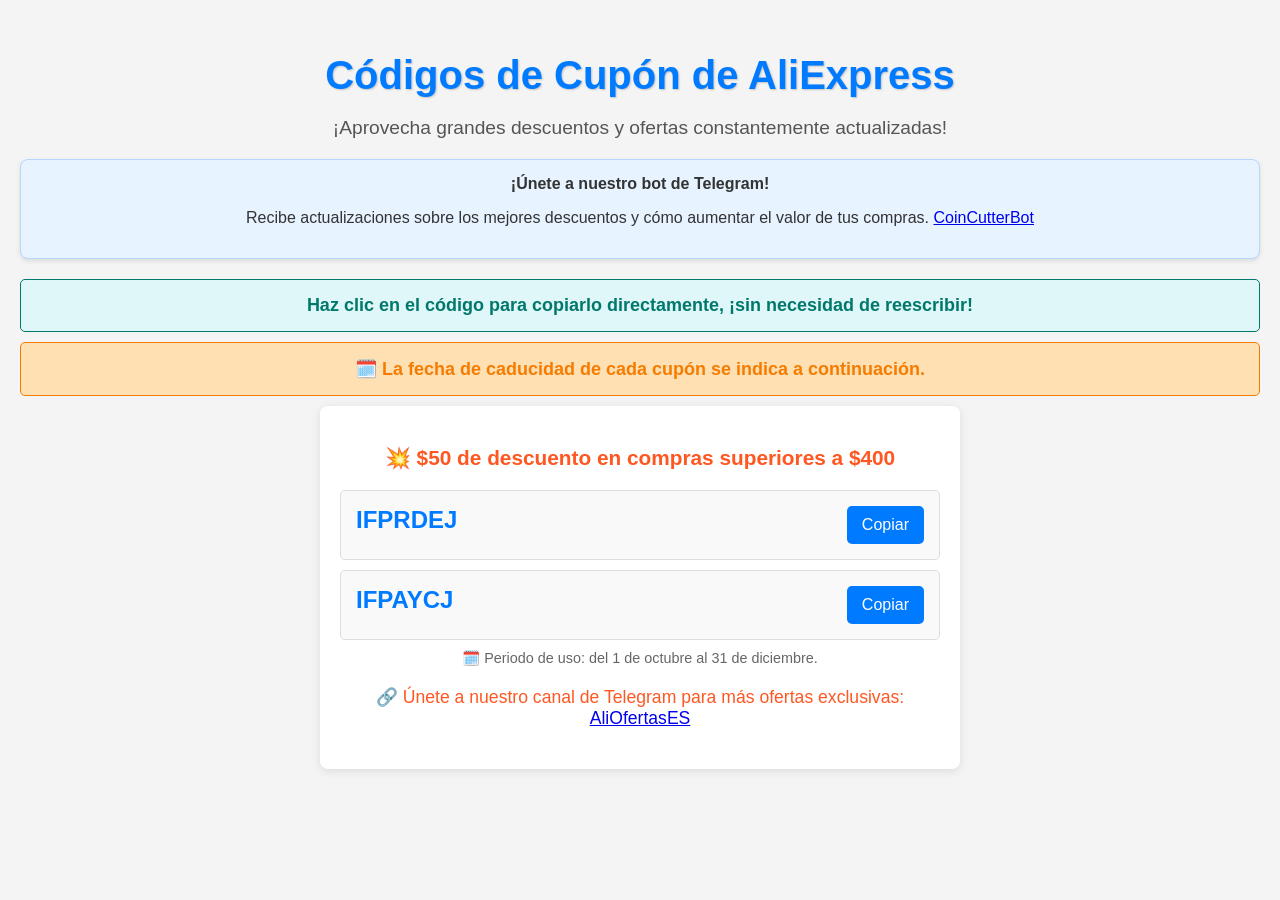
==== index.html @ b03bcf3c "Update index.html" ====
<!DOCTYPE html>
<html lang="es">
<head>

	<!-- Event snippet for Page view conversion page
In your html page, add the snippet and call gtag_report_conversion when someone clicks on the chosen link or button. -->
<script>
function gtag_report_conversion(url) {
  var callback = function () {
    if (typeof(url) != 'undefined') {
      window.location = url;
    }
  };
  gtag('event', 'conversion', {
      'send_to': 'AW-16772788949/zloSCK_B3-cZENXl8b0-',
      'value': 1.0,
      'currency': 'EUR',
      'event_callback': callback
  });
  return false;
}
</script>

	
    <meta charset="UTF-8">
    <meta name="viewport" content="width=device-width, initial-scale=1.0">
    <title>Códigos de Cupón de AliExpress</title>
    <link rel="stylesheet" href="https://cdnjs.cloudflare.com/ajax/libs/font-awesome/6.0.0-beta3/css/all.min.css">
    <style>
        body {
            font-family: 'Arial', sans-serif;
            background-color: #f4f4f4;
            margin: 0;
            padding: 20px;
            color: #333;
        }
        h2 {
            text-align: center;
            color: #007bff;
            font-size: 2.5em;
            margin-bottom: 10px;
            text-shadow: 1px 1px 2px rgba(0, 0, 0, 0.2);
        }
        .subtitle {
            text-align: center;
            color: #555;
            font-size: 1.2em;
            margin-bottom: 20px;
        }
        .telegram-info {
            background: #e7f3ff;
            padding: 15px;
            border: 1px solid #b3d7ff;
            border-radius: 8px;
            text-align: center;
            margin-bottom: 20px;
            box-shadow: 0 2px 5px rgba(0, 0, 0, 0.1);
        }
        .coupon-container {
            max-width: 600px;
            margin: auto;
            padding: 20px;
            background: #fff;
            border-radius: 8px;
            box-shadow: 0 2px 10px rgba(0, 0, 0, 0.1);
        }
        .coupon {
            display: flex;
            justify-content: space-between;
            align-items: center;
            padding: 15px;
            margin: 10px 0;
            border: 1px solid #ddd;
            border-radius: 5px;
            background: #f9f9f9;
            transition: background 0.3s;
            position: relative;
        }
        .coupon:hover {
            background: #e9e9e9;
        }
        .coupon-code {
            font-size: 1.5em;
            color: #007bff;
            cursor: pointer;
            font-weight: bold;
            margin-bottom: 10px;
        }
        .copy-button {
            padding: 10px 15px;
            border: none;
            border-radius: 5px;
            background: #007bff;
            color: white;
            cursor: pointer;
            transition: background 0.3s;
            text-align: center;
            font-size: 1em;
        }
        .copy-button:hover {
            background: #0056b3;
        }
        .alert {
            margin-top: 10px;
            color: #28a745;
            font-weight: bold;
            display: none;
            position: absolute;
            bottom: 10px;
            left: 15px;
            font-size: 0.9em;
        }
        .note {
            text-align: center;
            color: #ff5722;
            font-size: 1.1em;
            margin: 20px 0;
        }
        .discount-category {
            margin: 20px 0;
            font-weight: bold;
            font-size: 1.3em;
            color: #ff5722;
            text-align: center;
        }
        .date-range {
            text-align: center;
            color: #666;
            font-size: 0.9em;
            margin: 10px 0;
        }
    </style>
</head>
<body>
    <h2>
        Códigos de Cupón de AliExpress
    </h2>
    <p class="subtitle">¡Aprovecha grandes descuentos y ofertas constantemente actualizadas!</p>
    
    <div class="telegram-info">
        <strong>¡Únete a nuestro bot de Telegram!</strong><br>
        <p>Recibe actualizaciones sobre los mejores descuentos y cómo aumentar el valor de tus compras. <a href="https://t.me/CoinCutterBot" target="_blank">CoinCutterBot</a></p>
    </div>

    <!-- Note Section -->
	<div class="note" style="background-color: #e0f7fa; border: 1px solid #00796b; border-radius: 5px; padding: 15px; margin: 10px 0; text-align: center; font-family: Arial, sans-serif;">
	    <strong style="color: #00796b; font-size: 18px;">Haz clic en el código para copiarlo directamente, ¡sin necesidad de reescribir!</strong>
	</div>
	<div class="note" style="background-color: #ffe0b2; border: 1px solid #f57c00; border-radius: 5px; padding: 15px; margin: 10px 0; text-align: center; font-family: Arial, sans-serif;">
	    <strong style="color: #f57c00; font-size: 18px;">🗓️ La fecha de caducidad de cada cupón se indica a continuación.</strong>
	</div>


    <div class="coupon-container">
	
        <div class="discount-category">💥 $50 de descuento en compras superiores a $400</div>
        <div class="coupon">
            <span class="coupon-code" onclick="copyToClipboard('IFPRDEJ', this)">IFPRDEJ</span>
            <button class="copy-button" onclick="copyToClipboard('IFPRDEJ', this)">Copiar</button>
            <span class="alert" id="alert-IFPRDEJ">Código copiado: IFPRDEJ</span>
        </div>
        <div class="coupon">
            <span class="coupon-code" onclick="copyToClipboard('IFPAYCJ', this)">IFPAYCJ</span>
            <button class="copy-button" onclick="copyToClipboard('IFPAYCJ', this)">Copiar</button>
            <span class="alert" id="alert-IFPAYCJ">Código copiado: IFPAYCJ</span>
        </div>
	<div class="date-range">🗓️ Periodo de uso: del 1 de octubre al 31 de diciembre.</div>


	<div class="note">🔗 Únete a nuestro canal de Telegram para más ofertas exclusivas: <a href="https://t.me/AliOfertasES" target="_blank">AliOfertasES</a></div>

    <script>
        function copyToClipboard(code, button) {
            navigator.clipboard.writeText(code);
            const alert = document.getElementById(`alert-${code}`);
            alert.style.display = 'block';
            setTimeout(() => {
                alert.style.display = 'none';
            }, 2000);
        }
    </script>
	
	<!-- Google tag (gtag.js) -->
<script async src="https://www.googletagmanager.com/gtag/js?id=AW-16772788949">
</script>
<script>
  window.dataLayer = window.dataLayer || [];
  function gtag(){dataLayer.push(arguments);}
  gtag('js', new Date());

  gtag('config', 'AW-16772788949');
</script>
</body>
</html>
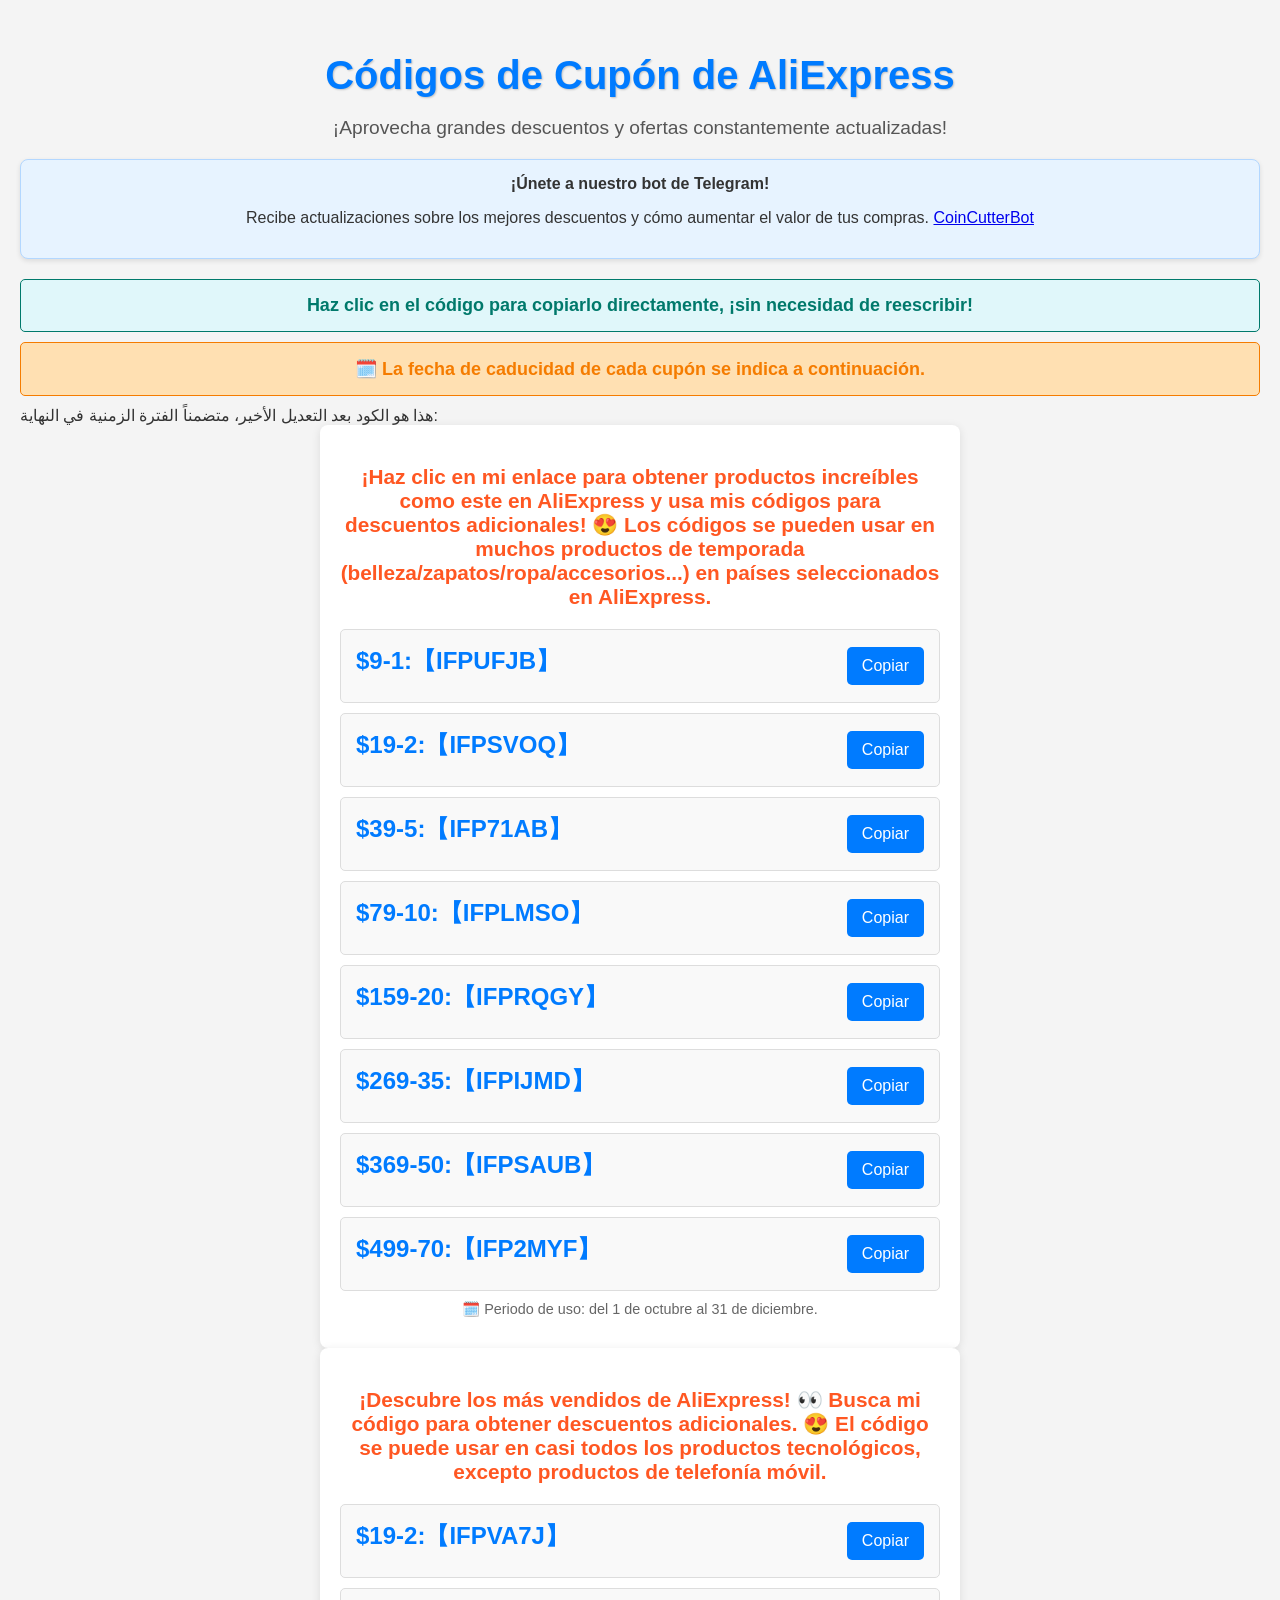
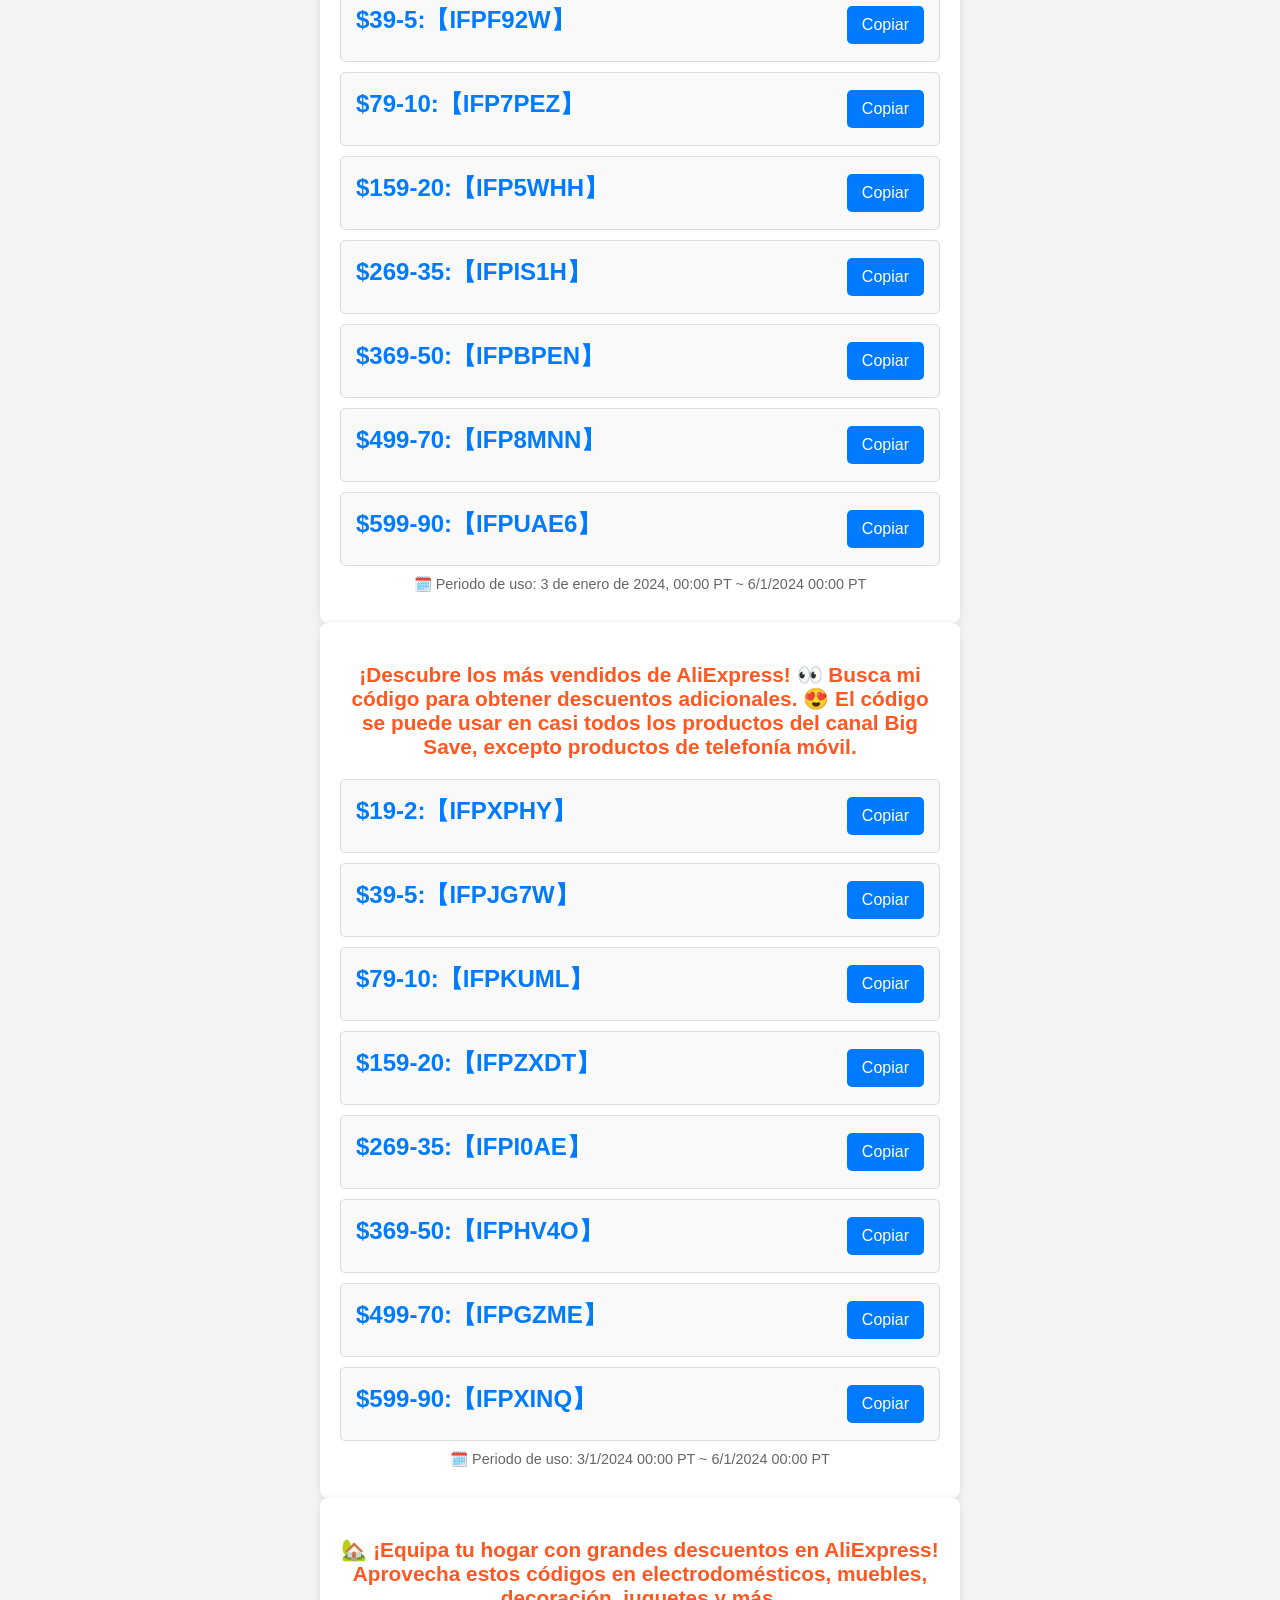
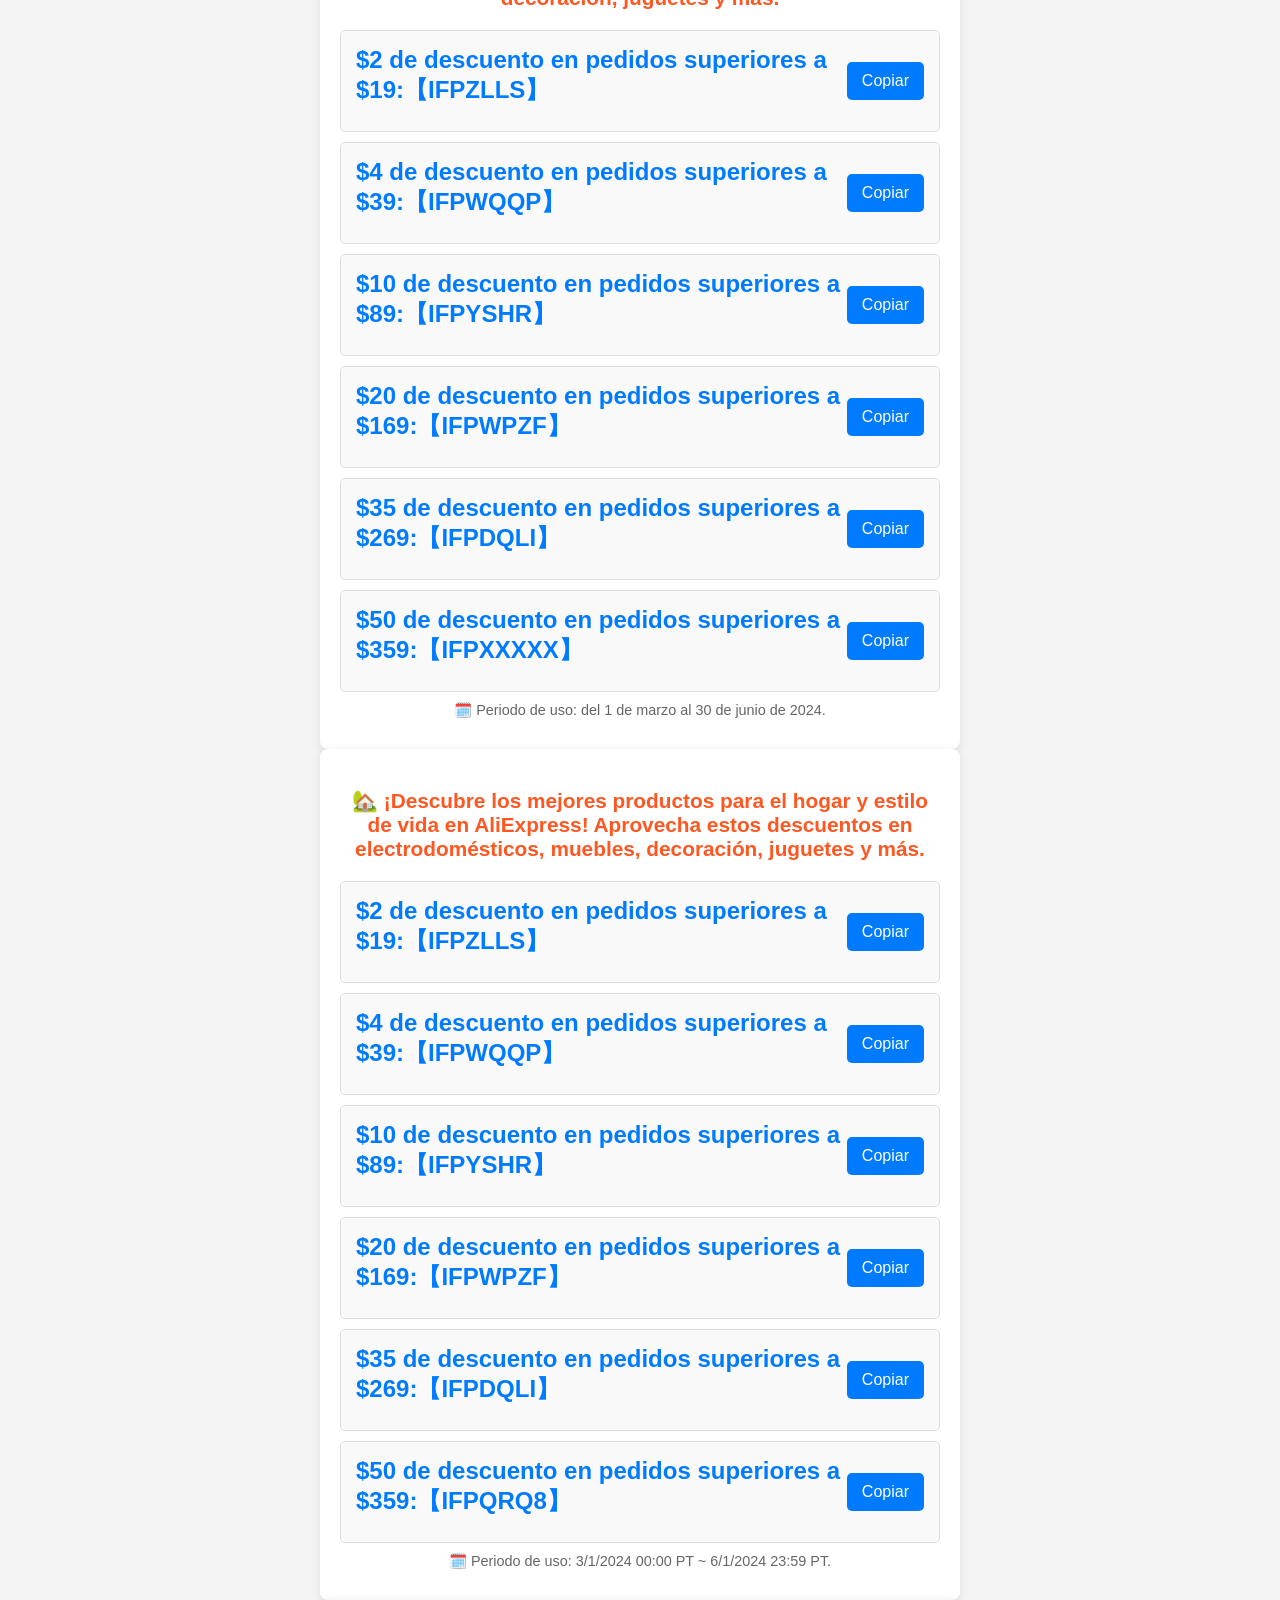
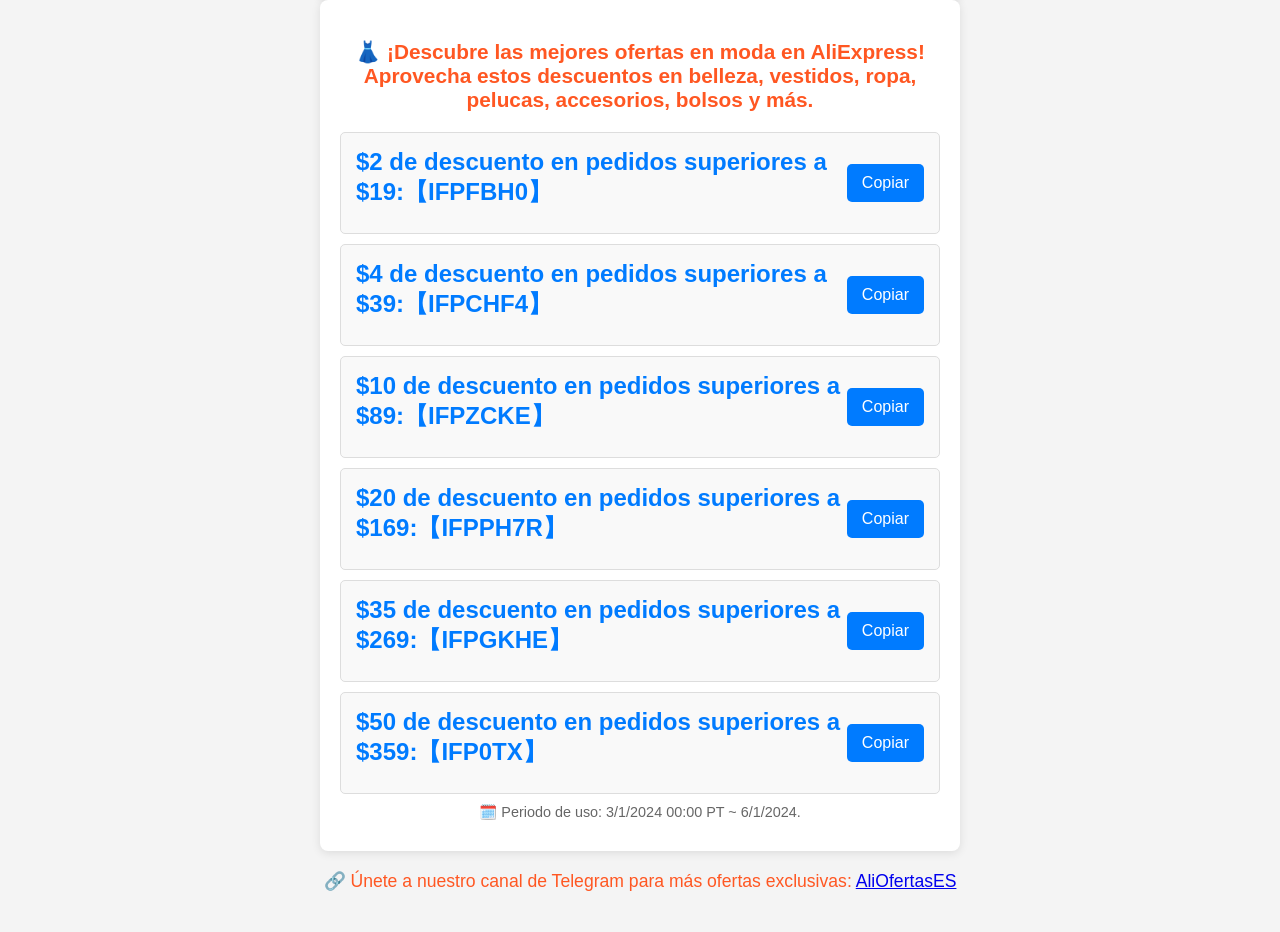
==== commit afb7e6df: "Update index.html" ====
--- a/index.html
+++ b/index.html
@@ -151,20 +151,276 @@
 	</div>
 
 
-    <div class="coupon-container">
-	
-        <div class="discount-category">💥 $50 de descuento en compras superiores a $400</div>
-        <div class="coupon">
-            <span class="coupon-code" onclick="copyToClipboard('IFPRDEJ', this)">IFPRDEJ</span>
-            <button class="copy-button" onclick="copyToClipboard('IFPRDEJ', this)">Copiar</button>
-            <span class="alert" id="alert-IFPRDEJ">Código copiado: IFPRDEJ</span>
-        </div>
-        <div class="coupon">
-            <span class="coupon-code" onclick="copyToClipboard('IFPAYCJ', this)">IFPAYCJ</span>
-            <button class="copy-button" onclick="copyToClipboard('IFPAYCJ', this)">Copiar</button>
-            <span class="alert" id="alert-IFPAYCJ">Código copiado: IFPAYCJ</span>
-        </div>
-	<div class="date-range">🗓️ Periodo de uso: del 1 de octubre al 31 de diciembre.</div>
+    هذا هو الكود بعد التعديل الأخير، متضمناً الفترة الزمنية في النهاية:  
+
+
+<div class="coupon-container">
+    <div class="discount-category">
+        ¡Haz clic en mi enlace para obtener productos increíbles como este en AliExpress y usa mis códigos para descuentos adicionales! 😍
+        Los códigos se pueden usar en muchos productos de temporada (belleza/zapatos/ropa/accesorios...) en países seleccionados en AliExpress.
+    </div>
+
+    <div class="coupon">
+        <span class="coupon-code" onclick="copyToClipboard('IFPUFJB', this)">$9-1:【IFPUFJB】</span>
+        <button class="copy-button" onclick="copyToClipboard('IFPUFJB', this)">Copiar</button>
+    </div>
+
+    <div class="coupon">
+        <span class="coupon-code" onclick="copyToClipboard('IFPSVOQ', this)">$19-2:【IFPSVOQ】</span>
+        <button class="copy-button" onclick="copyToClipboard('IFPSVOQ', this)">Copiar</button>
+    </div>
+
+    <div class="coupon">
+        <span class="coupon-code" onclick="copyToClipboard('IFP71AB', this)">$39-5:【IFP71AB】</span>
+        <button class="copy-button" onclick="copyToClipboard('IFP71AB', this)">Copiar</button>
+    </div>
+
+    <div class="coupon">
+        <span class="coupon-code" onclick="copyToClipboard('IFPLMSO', this)">$79-10:【IFPLMSO】</span>
+        <button class="copy-button" onclick="copyToClipboard('IFPLMSO', this)">Copiar</button>
+    </div>
+
+    <div class="coupon">
+        <span class="coupon-code" onclick="copyToClipboard('IFPRQGY', this)">$159-20:【IFPRQGY】</span>
+        <button class="copy-button" onclick="copyToClipboard('IFPRQGY', this)">Copiar</button>
+    </div>
+
+    <div class="coupon">
+        <span class="coupon-code" onclick="copyToClipboard('IFPIJMD', this)">$269-35:【IFPIJMD】</span>
+        <button class="copy-button" onclick="copyToClipboard('IFPIJMD', this)">Copiar</button>
+    </div>
+
+    <div class="coupon">
+        <span class="coupon-code" onclick="copyToClipboard('IFPSAUB', this)">$369-50:【IFPSAUB】</span>
+        <button class="copy-button" onclick="copyToClipboard('IFPSAUB', this)">Copiar</button>
+    </div>
+
+    <div class="coupon">
+        <span class="coupon-code" onclick="copyToClipboard('IFP2MYF', this)">$499-70:【IFP2MYF】</span>
+        <button class="copy-button" onclick="copyToClipboard('IFP2MYF', this)">Copiar</button>
+    </div>
+
+    <div class="date-range">🗓️ Periodo de uso: del 1 de octubre al 31 de diciembre.</div>
+</div>
+
+<div class="coupon-container">
+    <div class="discount-category">
+        ¡Descubre los más vendidos de AliExpress! 👀 Busca mi código para obtener descuentos adicionales. 😍
+        El código se puede usar en casi todos los productos tecnológicos, excepto productos de telefonía móvil.
+    </div>
+
+    <div class="coupon">
+        <span class="coupon-code" onclick="copyToClipboard('IFPVA7J', this)">$19-2:【IFPVA7J】</span>
+        <button class="copy-button" onclick="copyToClipboard('IFPVA7J', this)">Copiar</button>
+    </div>
+
+    <div class="coupon">
+        <span class="coupon-code" onclick="copyToClipboard('IFPF92W', this)">$39-5:【IFPF92W】</span>
+        <button class="copy-button" onclick="copyToClipboard('IFPF92W', this)">Copiar</button>
+    </div>
+
+    <div class="coupon">
+        <span class="coupon-code" onclick="copyToClipboard('IFP7PEZ', this)">$79-10:【IFP7PEZ】</span>
+        <button class="copy-button" onclick="copyToClipboard('IFP7PEZ', this)">Copiar</button>
+    </div>
+
+    <div class="coupon">
+        <span class="coupon-code" onclick="copyToClipboard('IFP5WHH', this)">$159-20:【IFP5WHH】</span>
+        <button class="copy-button" onclick="copyToClipboard('IFP5WHH', this)">Copiar</button>
+    </div>
+
+    <div class="coupon">
+        <span class="coupon-code" onclick="copyToClipboard('IFPIS1H', this)">$269-35:【IFPIS1H】</span>
+        <button class="copy-button" onclick="copyToClipboard('IFPIS1H', this)">Copiar</button>
+    </div>
+
+    <div class="coupon">
+        <span class="coupon-code" onclick="copyToClipboard('IFPBPEN', this)">$369-50:【IFPBPEN】</span>
+        <button class="copy-button" onclick="copyToClipboard('IFPBPEN', this)">Copiar</button>
+    </div>
+
+    <div class="coupon">
+        <span class="coupon-code" onclick="copyToClipboard('IFP8MNN', this)">$499-70:【IFP8MNN】</span>
+        <button class="copy-button" onclick="copyToClipboard('IFP8MNN', this)">Copiar</button>
+    </div>
+
+    <div class="coupon">
+        <span class="coupon-code" onclick="copyToClipboard('IFPUAE6', this)">$599-90:【IFPUAE6】</span>
+        <button class="copy-button" onclick="copyToClipboard('IFPUAE6', this)">Copiar</button>
+    </div>
+
+    <div class="date-range">🗓️ Periodo de uso: 3 de enero de 2024, 00:00 PT ~ 6/1/2024 00:00 PT </div>
+</div>
+
+
+	<div class="coupon-container">
+    <div class="discount-category">
+        ¡Descubre los más vendidos de AliExpress! 👀 Busca mi código para obtener descuentos adicionales. 😍
+        El código se puede usar en casi todos los productos del canal Big Save, excepto productos de telefonía móvil.
+    </div>
+
+    <div class="coupon">
+        <span class="coupon-code" onclick="copyToClipboard('IFPXPHY', this)">$19-2:【IFPXPHY】</span>
+        <button class="copy-button" onclick="copyToClipboard('IFPXPHY', this)">Copiar</button>
+    </div>
+
+    <div class="coupon">
+        <span class="coupon-code" onclick="copyToClipboard('IFPJG7W', this)">$39-5:【IFPJG7W】</span>
+        <button class="copy-button" onclick="copyToClipboard('IFPJG7W', this)">Copiar</button>
+    </div>
+
+    <div class="coupon">
+        <span class="coupon-code" onclick="copyToClipboard('IFPKUML', this)">$79-10:【IFPKUML】</span>
+        <button class="copy-button" onclick="copyToClipboard('IFPKUML', this)">Copiar</button>
+    </div>
+
+    <div class="coupon">
+        <span class="coupon-code" onclick="copyToClipboard('IFPZXDT', this)">$159-20:【IFPZXDT】</span>
+        <button class="copy-button" onclick="copyToClipboard('IFPZXDT', this)">Copiar</button>
+    </div>
+
+    <div class="coupon">
+        <span class="coupon-code" onclick="copyToClipboard('IFPI0AE', this)">$269-35:【IFPI0AE】</span>
+        <button class="copy-button" onclick="copyToClipboard('IFPI0AE', this)">Copiar</button>
+    </div>
+
+    <div class="coupon">
+        <span class="coupon-code" onclick="copyToClipboard('IFPHV4O', this)">$369-50:【IFPHV4O】</span>
+        <button class="copy-button" onclick="copyToClipboard('IFPHV4O', this)">Copiar</button>
+    </div>
+
+    <div class="coupon">
+        <span class="coupon-code" onclick="copyToClipboard('IFPGZME', this)">$499-70:【IFPGZME】</span>
+        <button class="copy-button" onclick="copyToClipboard('IFPGZME', this)">Copiar</button>
+    </div>
+
+    <div class="coupon">
+        <span class="coupon-code" onclick="copyToClipboard('IFPXINQ', this)">$599-90:【IFPXINQ】</span>
+        <button class="copy-button" onclick="copyToClipboard('IFPXINQ', this)">Copiar</button>
+    </div>
+
+    <div class="date-range">
+        🗓️ Periodo de uso: 3/1/2024 00:00 PT ~ 6/1/2024 00:00 PT
+    </div>
+</div>
+
+	<div class="coupon-container">
+    <div class="discount-category">
+        🏡 ¡Equipa tu hogar con grandes descuentos en AliExpress! Aprovecha estos códigos en electrodomésticos, muebles, decoración, juguetes y más.  
+    </div>
+
+    <div class="coupon">
+        <span class="coupon-code" onclick="copyToClipboard('IFPZLLS', this)">$2 de descuento en pedidos superiores a $19:【IFPZLLS】</span>
+        <button class="copy-button" onclick="copyToClipboard('IFPZLLS', this)">Copiar</button>
+    </div>
+
+    <div class="coupon">
+        <span class="coupon-code" onclick="copyToClipboard('IFPWQQP', this)">$4 de descuento en pedidos superiores a $39:【IFPWQQP】</span>
+        <button class="copy-button" onclick="copyToClipboard('IFPWQQP', this)">Copiar</button>
+    </div>
+
+    <div class="coupon">
+        <span class="coupon-code" onclick="copyToClipboard('IFPYSHR', this)">$10 de descuento en pedidos superiores a $89:【IFPYSHR】</span>
+        <button class="copy-button" onclick="copyToClipboard('IFPYSHR', this)">Copiar</button>
+    </div>
+
+    <div class="coupon">
+        <span class="coupon-code" onclick="copyToClipboard('IFPWPZF', this)">$20 de descuento en pedidos superiores a $169:【IFPWPZF】</span>
+        <button class="copy-button" onclick="copyToClipboard('IFPWPZF', this)">Copiar</button>
+    </div>
+
+    <div class="coupon">
+        <span class="coupon-code" onclick="copyToClipboard('IFPDQLI', this)">$35 de descuento en pedidos superiores a $269:【IFPDQLI】</span>
+        <button class="copy-button" onclick="copyToClipboard('IFPDQLI', this)">Copiar</button>
+    </div>
+
+    <div class="coupon">
+        <span class="coupon-code" onclick="copyToClipboard('IFPXXXXX', this)">$50 de descuento en pedidos superiores a $359:【IFPXXXXX】</span>
+        <button class="copy-button" onclick="copyToClipboard('IFPXXXXX', this)">Copiar</button>
+    </div>
+
+    <div class="date-range">
+        🗓️ Periodo de uso: del 1 de marzo al 30 de junio de 2024.
+    </div>
+</div>
+
+	<div class="coupon-container">
+    <div class="discount-category">
+        🏡 ¡Descubre los mejores productos para el hogar y estilo de vida en AliExpress! Aprovecha estos descuentos en electrodomésticos, muebles, decoración, juguetes y más.  
+    </div>
+
+    <div class="coupon">
+        <span class="coupon-code" onclick="copyToClipboard('IFPZLLS', this)">$2 de descuento en pedidos superiores a $19:【IFPZLLS】</span>
+        <button class="copy-button" onclick="copyToClipboard('IFPZLLS', this)">Copiar</button>
+    </div>
+
+    <div class="coupon">
+        <span class="coupon-code" onclick="copyToClipboard('IFPWQQP', this)">$4 de descuento en pedidos superiores a $39:【IFPWQQP】</span>
+        <button class="copy-button" onclick="copyToClipboard('IFPWQQP', this)">Copiar</button>
+    </div>
+
+    <div class="coupon">
+        <span class="coupon-code" onclick="copyToClipboard('IFPYSHR', this)">$10 de descuento en pedidos superiores a $89:【IFPYSHR】</span>
+        <button class="copy-button" onclick="copyToClipboard('IFPYSHR', this)">Copiar</button>
+    </div>
+
+    <div class="coupon">
+        <span class="coupon-code" onclick="copyToClipboard('IFPWPZF', this)">$20 de descuento en pedidos superiores a $169:【IFPWPZF】</span>
+        <button class="copy-button" onclick="copyToClipboard('IFPWPZF', this)">Copiar</button>
+    </div>
+
+    <div class="coupon">
+        <span class="coupon-code" onclick="copyToClipboard('IFPDQLI', this)">$35 de descuento en pedidos superiores a $269:【IFPDQLI】</span>
+        <button class="copy-button" onclick="copyToClipboard('IFPDQLI', this)">Copiar</button>
+    </div>
+
+    <div class="coupon">
+        <span class="coupon-code" onclick="copyToClipboard('IFPQRQ8', this)">$50 de descuento en pedidos superiores a $359:【IFPQRQ8】</span>
+        <button class="copy-button" onclick="copyToClipboard('IFPQRQ8', this)">Copiar</button>
+    </div>
+
+    <div class="date-range">
+        🗓️ Periodo de uso: 3/1/2024 00:00 PT ~ 6/1/2024 23:59 PT.
+    </div>
+</div>
+
+	<div class="coupon-container">
+    <div class="discount-category">
+        👗 ¡Descubre las mejores ofertas en moda en AliExpress! Aprovecha estos descuentos en belleza, vestidos, ropa, pelucas, accesorios, bolsos y más.  
+    </div>
+
+    <div class="coupon">
+        <span class="coupon-code" onclick="copyToClipboard('IFPFBH0', this)">$2 de descuento en pedidos superiores a $19:【IFPFBH0】</span>
+        <button class="copy-button" onclick="copyToClipboard('IFPFBH0', this)">Copiar</button>
+    </div>
+
+    <div class="coupon">
+        <span class="coupon-code" onclick="copyToClipboard('IFPCHF4', this)">$4 de descuento en pedidos superiores a $39:【IFPCHF4】</span>
+        <button class="copy-button" onclick="copyToClipboard('IFPCHF4', this)">Copiar</button>
+    </div>
+
+    <div class="coupon">
+        <span class="coupon-code" onclick="copyToClipboard('IFPZCKE', this)">$10 de descuento en pedidos superiores a $89:【IFPZCKE】</span>
+        <button class="copy-button" onclick="copyToClipboard('IFPZCKE', this)">Copiar</button>
+    </div>
+
+    <div class="coupon">
+        <span class="coupon-code" onclick="copyToClipboard('IFPPH7R', this)">$20 de descuento en pedidos superiores a $169:【IFPPH7R】</span>
+        <button class="copy-button" onclick="copyToClipboard('IFPPH7R', this)">Copiar</button>
+    </div>
+
+    <div class="coupon">
+        <span class="coupon-code" onclick="copyToClipboard('IFPGKHE', this)">$35 de descuento en pedidos superiores a $269:【IFPGKHE】</span>
+        <button class="copy-button" onclick="copyToClipboard('IFPGKHE', this)">Copiar</button>
+    </div>
+
+    <div class="coupon">
+        <span class="coupon-code" onclick="copyToClipboard('IFP0TX', this)">$50 de descuento en pedidos superiores a $359:【IFP0TX】</span>
+        <button class="copy-button" onclick="copyToClipboard('IFP0TX', this)">Copiar</button>
+    </div>
+
+    <div class="date-range">🗓️ Periodo de uso: 3/1/2024 00:00 PT ~ 6/1/2024.</div>
+</div>
 
 
 	<div class="note">🔗 Únete a nuestro canal de Telegram para más ofertas exclusivas: <a href="https://t.me/AliOfertasES" target="_blank">AliOfertasES</a></div>
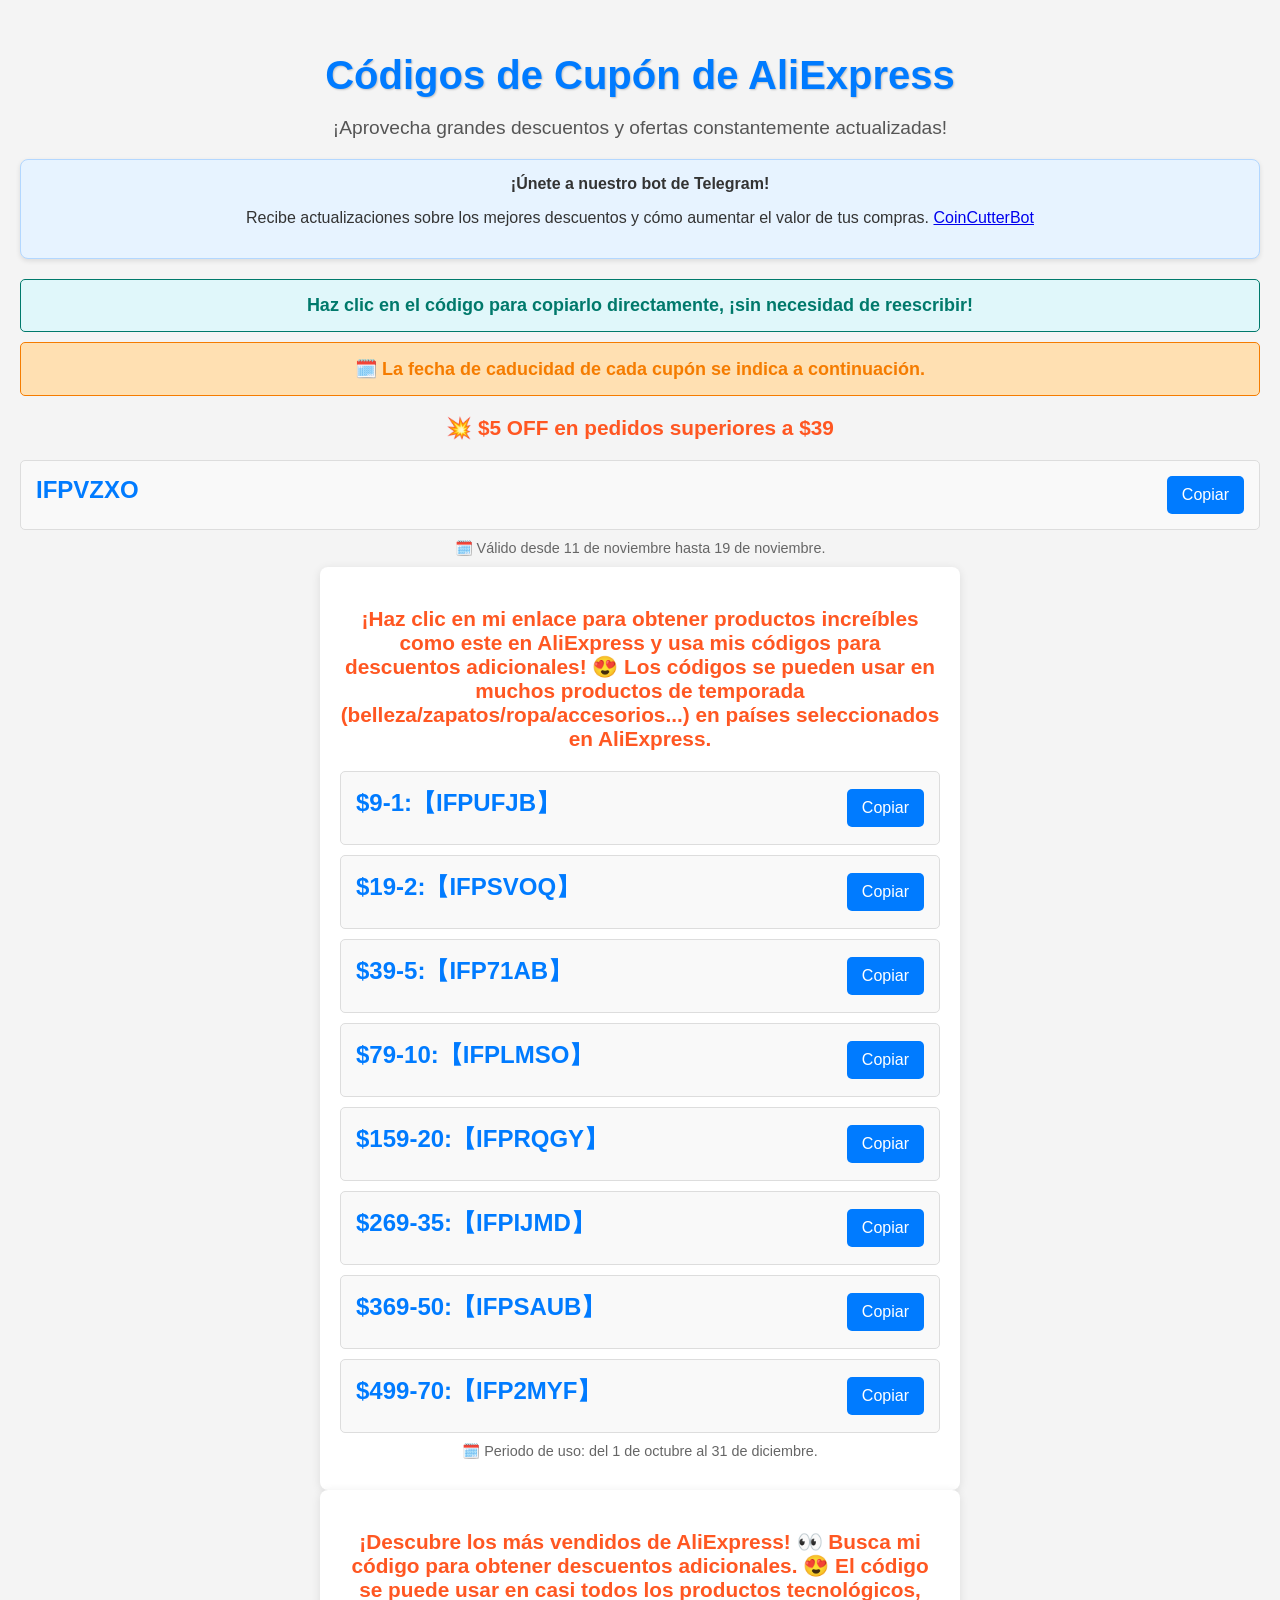
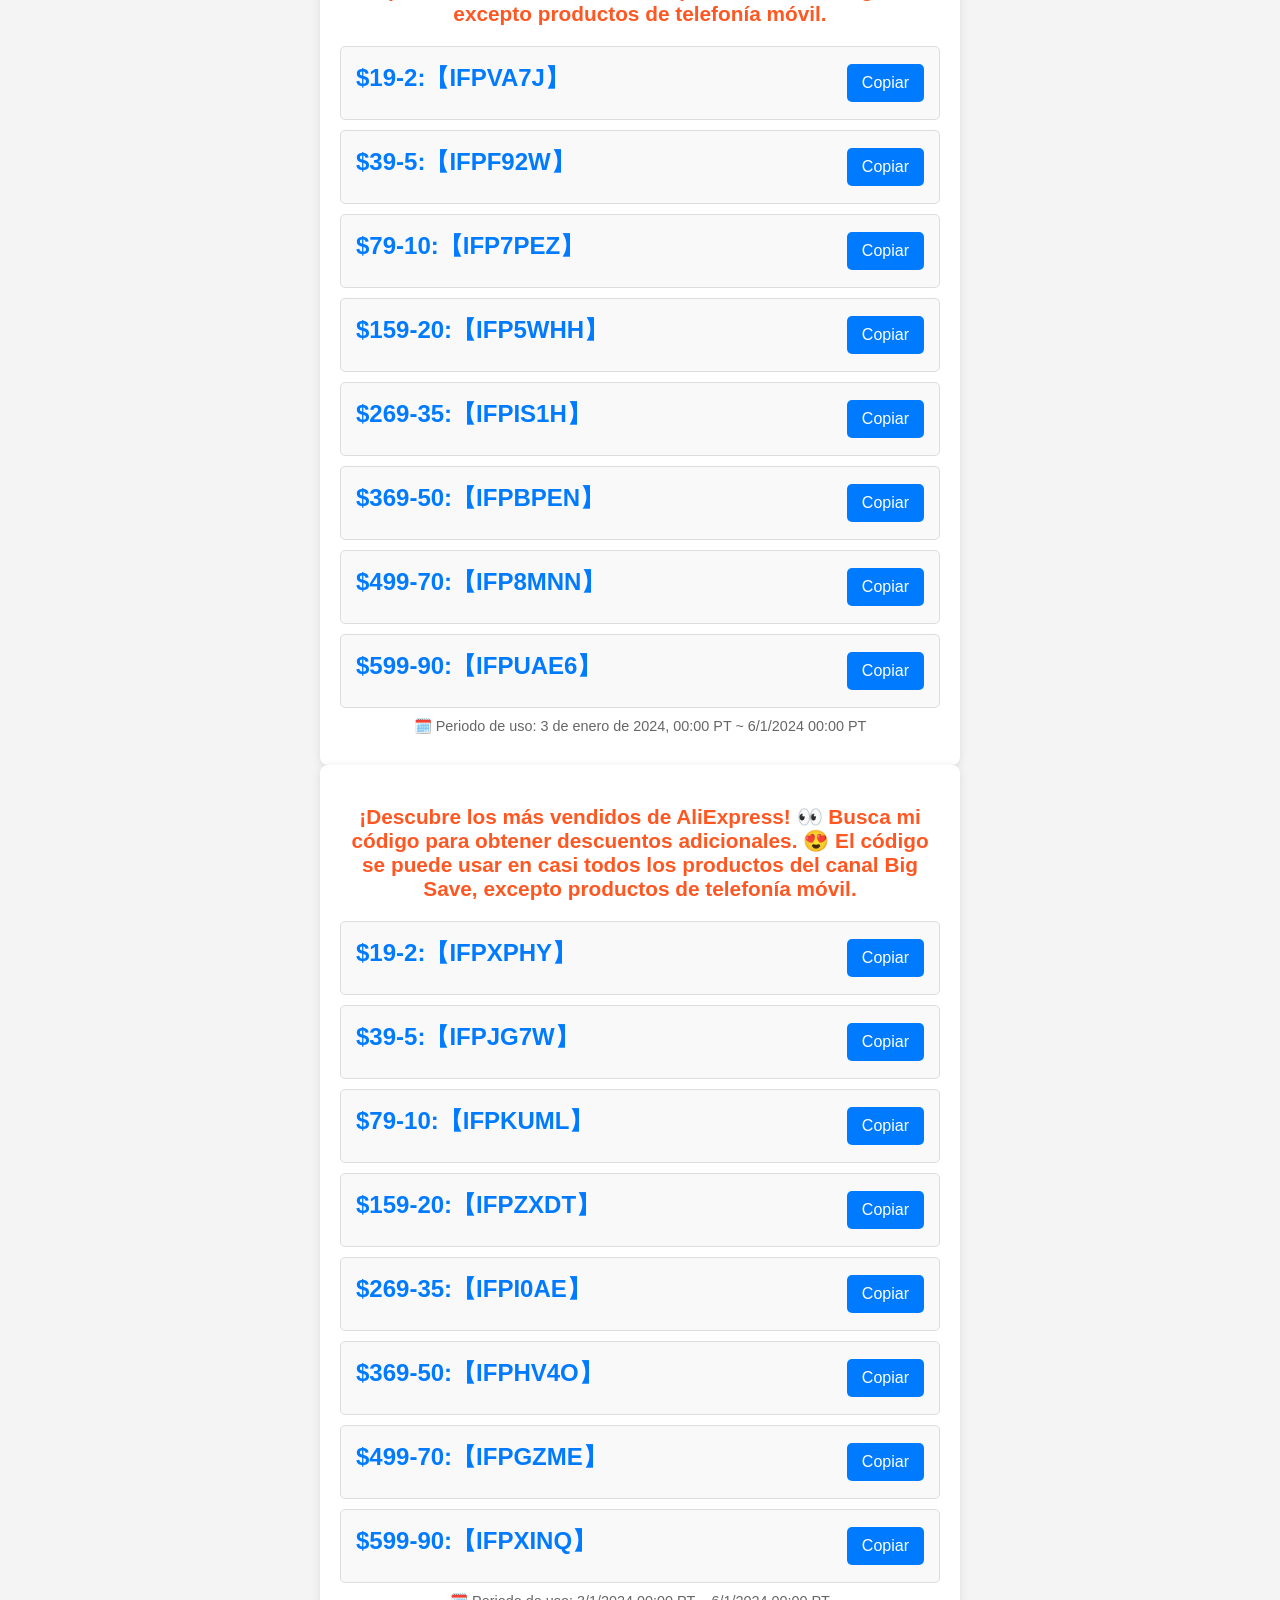
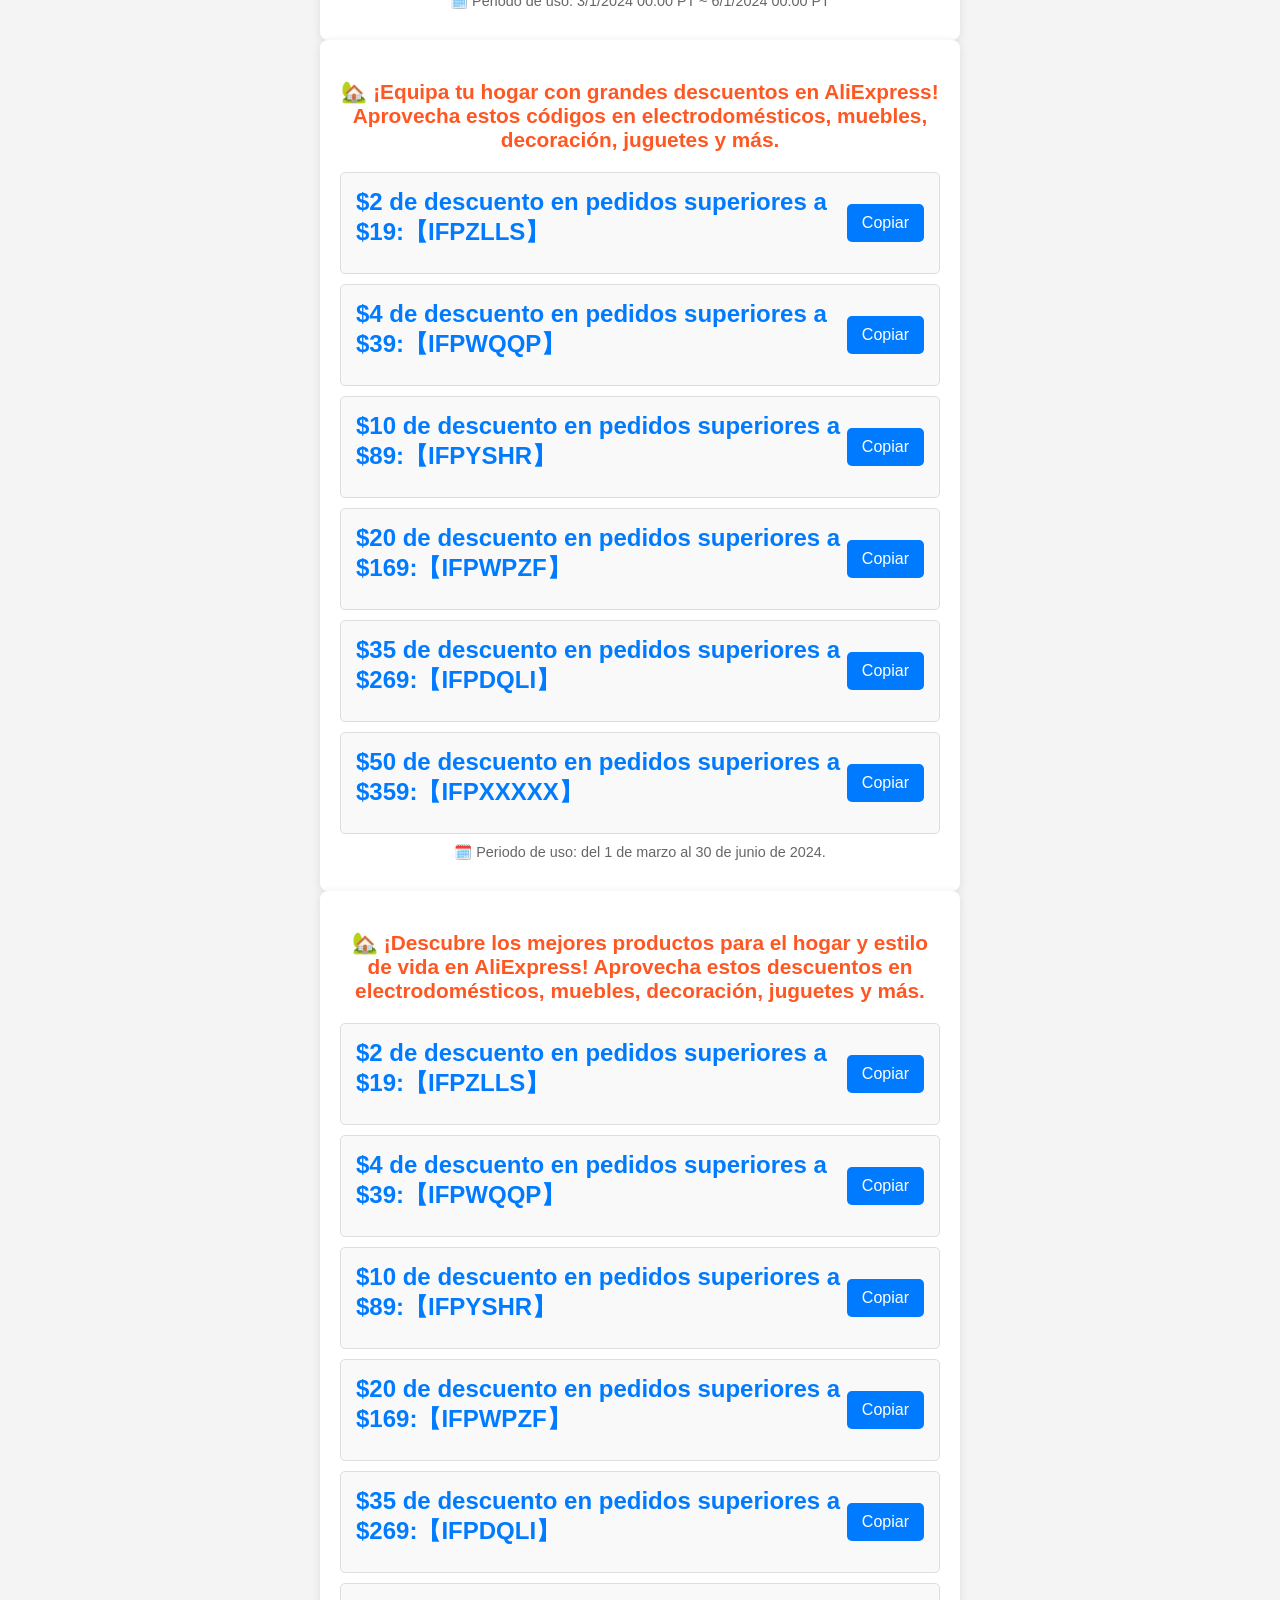
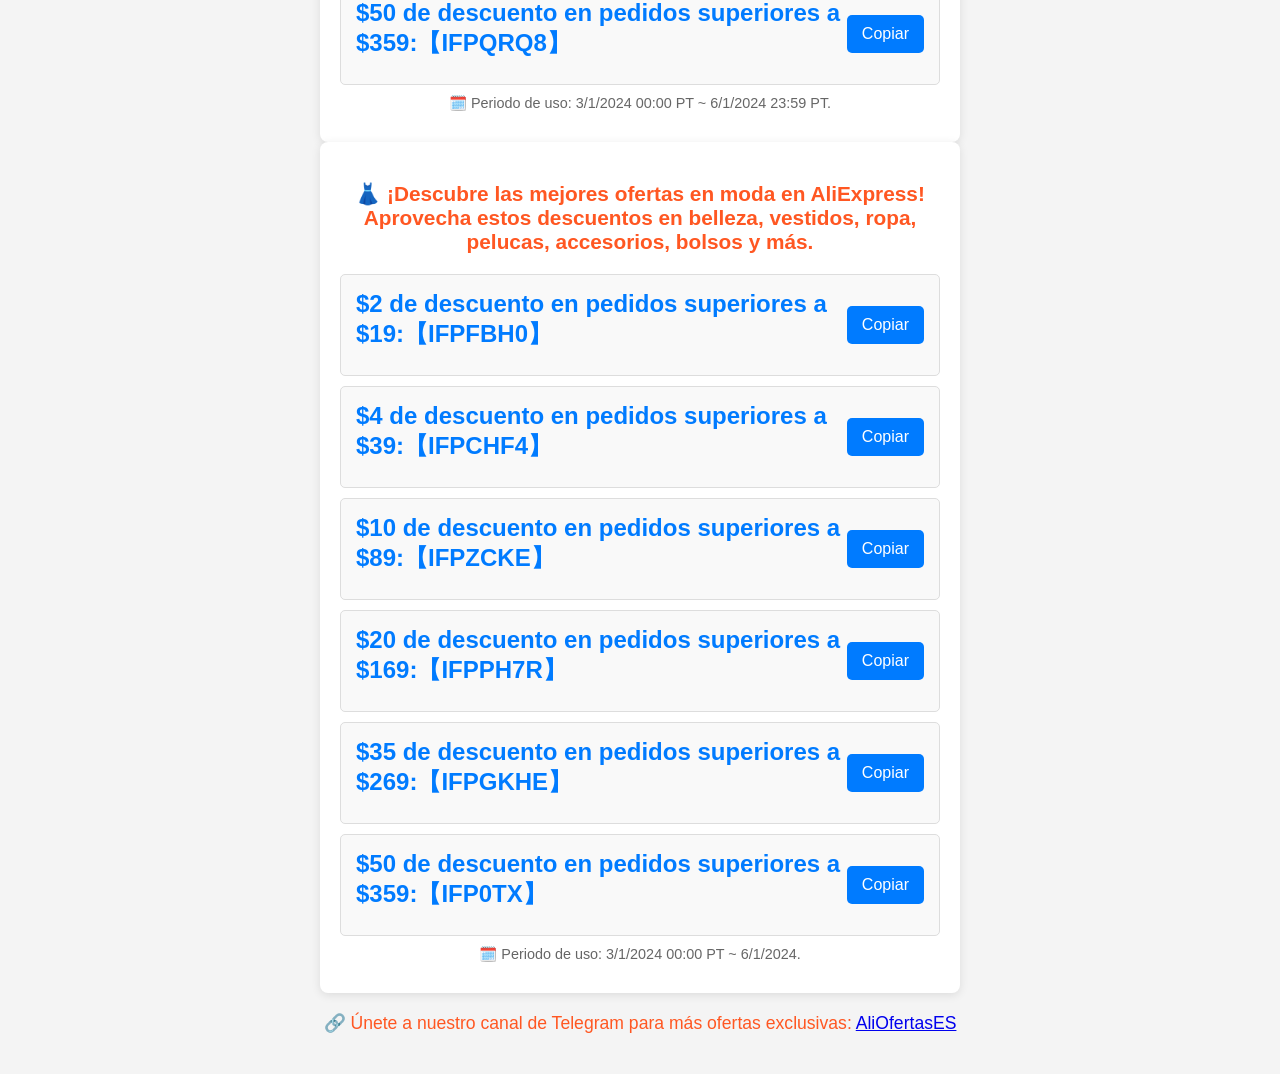
==== commit ad7723dc: "Update index.html" ====
--- a/index.html
+++ b/index.html
@@ -151,8 +151,13 @@
 	</div>
 
 
-    هذا هو الكود بعد التعديل الأخير، متضمناً الفترة الزمنية في النهاية:  
-
+<div class="discount-category">💥 $5 OFF en pedidos superiores a $39</div>
+		<div class="coupon">
+			<span class="coupon-code" onclick="copyToClipboard('IFPVZXO', this)">IFPVZXO</span>
+			<button class="copy-button" onclick="copyToClipboard('IFPVZXO', this)">Copiar</button>
+			<span class="alert" id="alert-IFPVZXO">Código copiado: IFPVZXO</span>
+		</div>
+	    	<div class="date-range">🗓️ Válido desde 11 de noviembre hasta 19 de noviembre.</div>
 
 <div class="coupon-container">
     <div class="discount-category">
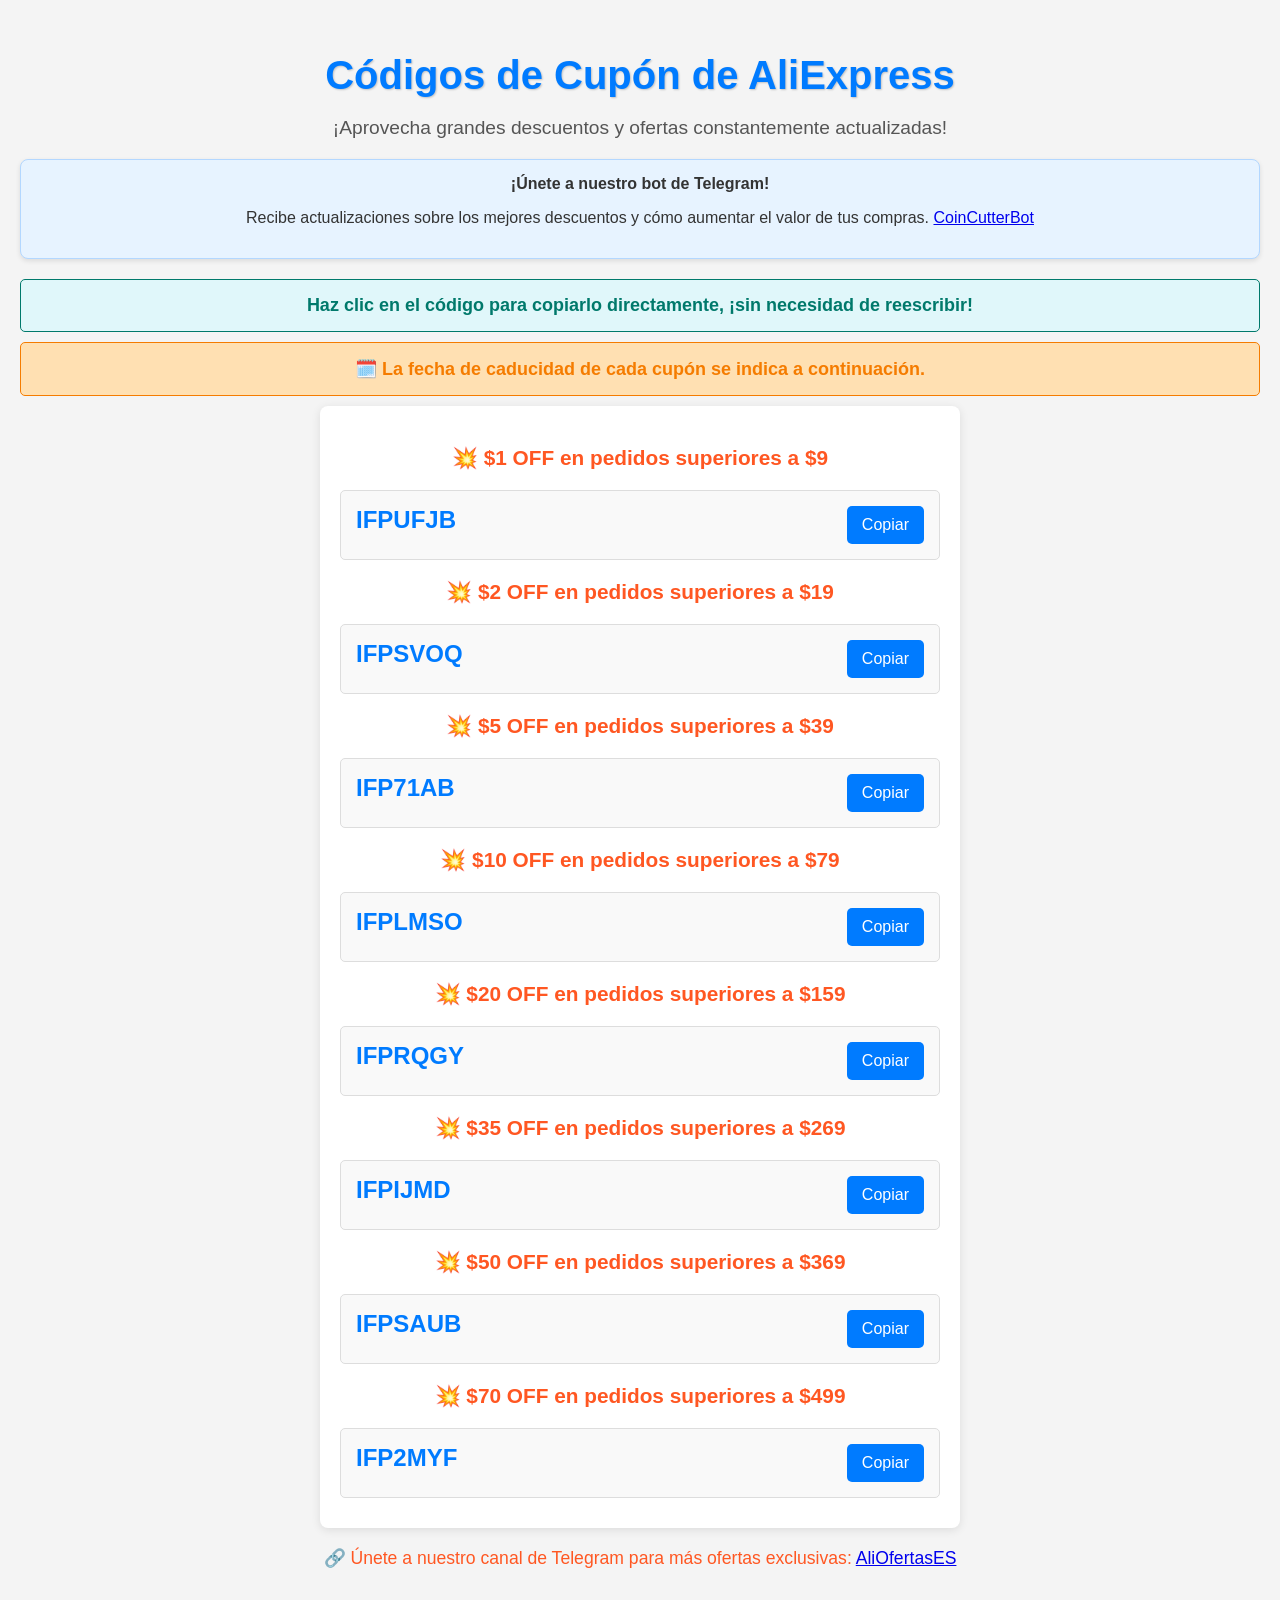
==== commit f5e81494: "Update index.html" ====
--- a/index.html
+++ b/index.html
@@ -151,280 +151,64 @@
 	</div>
 
 
-<div class="discount-category">💥 $5 OFF en pedidos superiores a $39</div>
-		<div class="coupon">
-			<span class="coupon-code" onclick="copyToClipboard('IFPVZXO', this)">IFPVZXO</span>
-			<button class="copy-button" onclick="copyToClipboard('IFPVZXO', this)">Copiar</button>
-			<span class="alert" id="alert-IFPVZXO">Código copiado: IFPVZXO</span>
-		</div>
-	    	<div class="date-range">🗓️ Válido desde 11 de noviembre hasta 19 de noviembre.</div>
-
 <div class="coupon-container">
-    <div class="discount-category">
-        ¡Haz clic en mi enlace para obtener productos increíbles como este en AliExpress y usa mis códigos para descuentos adicionales! 😍
-        Los códigos se pueden usar en muchos productos de temporada (belleza/zapatos/ropa/accesorios...) en países seleccionados en AliExpress.
-    </div>
-
-    <div class="coupon">
-        <span class="coupon-code" onclick="copyToClipboard('IFPUFJB', this)">$9-1:【IFPUFJB】</span>
+
+    <div class="discount-category">💥 $1 OFF en pedidos superiores a $9</div>
+    <div class="coupon">
+        <span class="coupon-code" onclick="copyToClipboard('IFPUFJB', this)">IFPUFJB</span>
         <button class="copy-button" onclick="copyToClipboard('IFPUFJB', this)">Copiar</button>
-    </div>
-
-    <div class="coupon">
-        <span class="coupon-code" onclick="copyToClipboard('IFPSVOQ', this)">$19-2:【IFPSVOQ】</span>
+        <span class="alert" id="alert-IFPUFJB">Código copiado: IFPUFJB</span>
+    </div>
+
+    <div class="discount-category">💥 $2 OFF en pedidos superiores a $19</div>
+    <div class="coupon">
+        <span class="coupon-code" onclick="copyToClipboard('IFPSVOQ', this)">IFPSVOQ</span>
         <button class="copy-button" onclick="copyToClipboard('IFPSVOQ', this)">Copiar</button>
-    </div>
-
-    <div class="coupon">
-        <span class="coupon-code" onclick="copyToClipboard('IFP71AB', this)">$39-5:【IFP71AB】</span>
+        <span class="alert" id="alert-IFPSVOQ">Código copiado: IFPSVOQ</span>
+    </div>
+
+    <div class="discount-category">💥 $5 OFF en pedidos superiores a $39</div>
+    <div class="coupon">
+        <span class="coupon-code" onclick="copyToClipboard('IFP71AB', this)">IFP71AB</span>
         <button class="copy-button" onclick="copyToClipboard('IFP71AB', this)">Copiar</button>
-    </div>
-
-    <div class="coupon">
-        <span class="coupon-code" onclick="copyToClipboard('IFPLMSO', this)">$79-10:【IFPLMSO】</span>
+        <span class="alert" id="alert-IFP71AB">Código copiado: IFP71AB</span>
+    </div>
+
+    <div class="discount-category">💥 $10 OFF en pedidos superiores a $79</div>
+    <div class="coupon">
+        <span class="coupon-code" onclick="copyToClipboard('IFPLMSO', this)">IFPLMSO</span>
         <button class="copy-button" onclick="copyToClipboard('IFPLMSO', this)">Copiar</button>
-    </div>
-
-    <div class="coupon">
-        <span class="coupon-code" onclick="copyToClipboard('IFPRQGY', this)">$159-20:【IFPRQGY】</span>
+        <span class="alert" id="alert-IFPLMSO">Código copiado: IFPLMSO</span>
+    </div>
+
+    <div class="discount-category">💥 $20 OFF en pedidos superiores a $159</div>
+    <div class="coupon">
+        <span class="coupon-code" onclick="copyToClipboard('IFPRQGY', this)">IFPRQGY</span>
         <button class="copy-button" onclick="copyToClipboard('IFPRQGY', this)">Copiar</button>
-    </div>
-
-    <div class="coupon">
-        <span class="coupon-code" onclick="copyToClipboard('IFPIJMD', this)">$269-35:【IFPIJMD】</span>
+        <span class="alert" id="alert-IFPRQGY">Código copiado: IFPRQGY</span>
+    </div>
+
+    <div class="discount-category">💥 $35 OFF en pedidos superiores a $269</div>
+    <div class="coupon">
+        <span class="coupon-code" onclick="copyToClipboard('IFPIJMD', this)">IFPIJMD</span>
         <button class="copy-button" onclick="copyToClipboard('IFPIJMD', this)">Copiar</button>
-    </div>
-
-    <div class="coupon">
-        <span class="coupon-code" onclick="copyToClipboard('IFPSAUB', this)">$369-50:【IFPSAUB】</span>
+        <span class="alert" id="alert-IFPIJMD">Código copiado: IFPIJMD</span>
+    </div>
+
+    <div class="discount-category">💥 $50 OFF en pedidos superiores a $369</div>
+    <div class="coupon">
+        <span class="coupon-code" onclick="copyToClipboard('IFPSAUB', this)">IFPSAUB</span>
         <button class="copy-button" onclick="copyToClipboard('IFPSAUB', this)">Copiar</button>
-    </div>
-
-    <div class="coupon">
-        <span class="coupon-code" onclick="copyToClipboard('IFP2MYF', this)">$499-70:【IFP2MYF】</span>
+        <span class="alert" id="alert-IFPSAUB">Código copiado: IFPSAUB</span>
+    </div>
+
+    <div class="discount-category">💥 $70 OFF en pedidos superiores a $499</div>
+    <div class="coupon">
+        <span class="coupon-code" onclick="copyToClipboard('IFP2MYF', this)">IFP2MYF</span>
         <button class="copy-button" onclick="copyToClipboard('IFP2MYF', this)">Copiar</button>
-    </div>
-
-    <div class="date-range">🗓️ Periodo de uso: del 1 de octubre al 31 de diciembre.</div>
-</div>
-
-<div class="coupon-container">
-    <div class="discount-category">
-        ¡Descubre los más vendidos de AliExpress! 👀 Busca mi código para obtener descuentos adicionales. 😍
-        El código se puede usar en casi todos los productos tecnológicos, excepto productos de telefonía móvil.
-    </div>
-
-    <div class="coupon">
-        <span class="coupon-code" onclick="copyToClipboard('IFPVA7J', this)">$19-2:【IFPVA7J】</span>
-        <button class="copy-button" onclick="copyToClipboard('IFPVA7J', this)">Copiar</button>
-    </div>
-
-    <div class="coupon">
-        <span class="coupon-code" onclick="copyToClipboard('IFPF92W', this)">$39-5:【IFPF92W】</span>
-        <button class="copy-button" onclick="copyToClipboard('IFPF92W', this)">Copiar</button>
-    </div>
-
-    <div class="coupon">
-        <span class="coupon-code" onclick="copyToClipboard('IFP7PEZ', this)">$79-10:【IFP7PEZ】</span>
-        <button class="copy-button" onclick="copyToClipboard('IFP7PEZ', this)">Copiar</button>
-    </div>
-
-    <div class="coupon">
-        <span class="coupon-code" onclick="copyToClipboard('IFP5WHH', this)">$159-20:【IFP5WHH】</span>
-        <button class="copy-button" onclick="copyToClipboard('IFP5WHH', this)">Copiar</button>
-    </div>
-
-    <div class="coupon">
-        <span class="coupon-code" onclick="copyToClipboard('IFPIS1H', this)">$269-35:【IFPIS1H】</span>
-        <button class="copy-button" onclick="copyToClipboard('IFPIS1H', this)">Copiar</button>
-    </div>
-
-    <div class="coupon">
-        <span class="coupon-code" onclick="copyToClipboard('IFPBPEN', this)">$369-50:【IFPBPEN】</span>
-        <button class="copy-button" onclick="copyToClipboard('IFPBPEN', this)">Copiar</button>
-    </div>
-
-    <div class="coupon">
-        <span class="coupon-code" onclick="copyToClipboard('IFP8MNN', this)">$499-70:【IFP8MNN】</span>
-        <button class="copy-button" onclick="copyToClipboard('IFP8MNN', this)">Copiar</button>
-    </div>
-
-    <div class="coupon">
-        <span class="coupon-code" onclick="copyToClipboard('IFPUAE6', this)">$599-90:【IFPUAE6】</span>
-        <button class="copy-button" onclick="copyToClipboard('IFPUAE6', this)">Copiar</button>
-    </div>
-
-    <div class="date-range">🗓️ Periodo de uso: 3 de enero de 2024, 00:00 PT ~ 6/1/2024 00:00 PT </div>
-</div>
-
-
-	<div class="coupon-container">
-    <div class="discount-category">
-        ¡Descubre los más vendidos de AliExpress! 👀 Busca mi código para obtener descuentos adicionales. 😍
-        El código se puede usar en casi todos los productos del canal Big Save, excepto productos de telefonía móvil.
-    </div>
-
-    <div class="coupon">
-        <span class="coupon-code" onclick="copyToClipboard('IFPXPHY', this)">$19-2:【IFPXPHY】</span>
-        <button class="copy-button" onclick="copyToClipboard('IFPXPHY', this)">Copiar</button>
-    </div>
-
-    <div class="coupon">
-        <span class="coupon-code" onclick="copyToClipboard('IFPJG7W', this)">$39-5:【IFPJG7W】</span>
-        <button class="copy-button" onclick="copyToClipboard('IFPJG7W', this)">Copiar</button>
-    </div>
-
-    <div class="coupon">
-        <span class="coupon-code" onclick="copyToClipboard('IFPKUML', this)">$79-10:【IFPKUML】</span>
-        <button class="copy-button" onclick="copyToClipboard('IFPKUML', this)">Copiar</button>
-    </div>
-
-    <div class="coupon">
-        <span class="coupon-code" onclick="copyToClipboard('IFPZXDT', this)">$159-20:【IFPZXDT】</span>
-        <button class="copy-button" onclick="copyToClipboard('IFPZXDT', this)">Copiar</button>
-    </div>
-
-    <div class="coupon">
-        <span class="coupon-code" onclick="copyToClipboard('IFPI0AE', this)">$269-35:【IFPI0AE】</span>
-        <button class="copy-button" onclick="copyToClipboard('IFPI0AE', this)">Copiar</button>
-    </div>
-
-    <div class="coupon">
-        <span class="coupon-code" onclick="copyToClipboard('IFPHV4O', this)">$369-50:【IFPHV4O】</span>
-        <button class="copy-button" onclick="copyToClipboard('IFPHV4O', this)">Copiar</button>
-    </div>
-
-    <div class="coupon">
-        <span class="coupon-code" onclick="copyToClipboard('IFPGZME', this)">$499-70:【IFPGZME】</span>
-        <button class="copy-button" onclick="copyToClipboard('IFPGZME', this)">Copiar</button>
-    </div>
-
-    <div class="coupon">
-        <span class="coupon-code" onclick="copyToClipboard('IFPXINQ', this)">$599-90:【IFPXINQ】</span>
-        <button class="copy-button" onclick="copyToClipboard('IFPXINQ', this)">Copiar</button>
-    </div>
-
-    <div class="date-range">
-        🗓️ Periodo de uso: 3/1/2024 00:00 PT ~ 6/1/2024 00:00 PT
-    </div>
-</div>
-
-	<div class="coupon-container">
-    <div class="discount-category">
-        🏡 ¡Equipa tu hogar con grandes descuentos en AliExpress! Aprovecha estos códigos en electrodomésticos, muebles, decoración, juguetes y más.  
-    </div>
-
-    <div class="coupon">
-        <span class="coupon-code" onclick="copyToClipboard('IFPZLLS', this)">$2 de descuento en pedidos superiores a $19:【IFPZLLS】</span>
-        <button class="copy-button" onclick="copyToClipboard('IFPZLLS', this)">Copiar</button>
-    </div>
-
-    <div class="coupon">
-        <span class="coupon-code" onclick="copyToClipboard('IFPWQQP', this)">$4 de descuento en pedidos superiores a $39:【IFPWQQP】</span>
-        <button class="copy-button" onclick="copyToClipboard('IFPWQQP', this)">Copiar</button>
-    </div>
-
-    <div class="coupon">
-        <span class="coupon-code" onclick="copyToClipboard('IFPYSHR', this)">$10 de descuento en pedidos superiores a $89:【IFPYSHR】</span>
-        <button class="copy-button" onclick="copyToClipboard('IFPYSHR', this)">Copiar</button>
-    </div>
-
-    <div class="coupon">
-        <span class="coupon-code" onclick="copyToClipboard('IFPWPZF', this)">$20 de descuento en pedidos superiores a $169:【IFPWPZF】</span>
-        <button class="copy-button" onclick="copyToClipboard('IFPWPZF', this)">Copiar</button>
-    </div>
-
-    <div class="coupon">
-        <span class="coupon-code" onclick="copyToClipboard('IFPDQLI', this)">$35 de descuento en pedidos superiores a $269:【IFPDQLI】</span>
-        <button class="copy-button" onclick="copyToClipboard('IFPDQLI', this)">Copiar</button>
-    </div>
-
-    <div class="coupon">
-        <span class="coupon-code" onclick="copyToClipboard('IFPXXXXX', this)">$50 de descuento en pedidos superiores a $359:【IFPXXXXX】</span>
-        <button class="copy-button" onclick="copyToClipboard('IFPXXXXX', this)">Copiar</button>
-    </div>
-
-    <div class="date-range">
-        🗓️ Periodo de uso: del 1 de marzo al 30 de junio de 2024.
-    </div>
-</div>
-
-	<div class="coupon-container">
-    <div class="discount-category">
-        🏡 ¡Descubre los mejores productos para el hogar y estilo de vida en AliExpress! Aprovecha estos descuentos en electrodomésticos, muebles, decoración, juguetes y más.  
-    </div>
-
-    <div class="coupon">
-        <span class="coupon-code" onclick="copyToClipboard('IFPZLLS', this)">$2 de descuento en pedidos superiores a $19:【IFPZLLS】</span>
-        <button class="copy-button" onclick="copyToClipboard('IFPZLLS', this)">Copiar</button>
-    </div>
-
-    <div class="coupon">
-        <span class="coupon-code" onclick="copyToClipboard('IFPWQQP', this)">$4 de descuento en pedidos superiores a $39:【IFPWQQP】</span>
-        <button class="copy-button" onclick="copyToClipboard('IFPWQQP', this)">Copiar</button>
-    </div>
-
-    <div class="coupon">
-        <span class="coupon-code" onclick="copyToClipboard('IFPYSHR', this)">$10 de descuento en pedidos superiores a $89:【IFPYSHR】</span>
-        <button class="copy-button" onclick="copyToClipboard('IFPYSHR', this)">Copiar</button>
-    </div>
-
-    <div class="coupon">
-        <span class="coupon-code" onclick="copyToClipboard('IFPWPZF', this)">$20 de descuento en pedidos superiores a $169:【IFPWPZF】</span>
-        <button class="copy-button" onclick="copyToClipboard('IFPWPZF', this)">Copiar</button>
-    </div>
-
-    <div class="coupon">
-        <span class="coupon-code" onclick="copyToClipboard('IFPDQLI', this)">$35 de descuento en pedidos superiores a $269:【IFPDQLI】</span>
-        <button class="copy-button" onclick="copyToClipboard('IFPDQLI', this)">Copiar</button>
-    </div>
-
-    <div class="coupon">
-        <span class="coupon-code" onclick="copyToClipboard('IFPQRQ8', this)">$50 de descuento en pedidos superiores a $359:【IFPQRQ8】</span>
-        <button class="copy-button" onclick="copyToClipboard('IFPQRQ8', this)">Copiar</button>
-    </div>
-
-    <div class="date-range">
-        🗓️ Periodo de uso: 3/1/2024 00:00 PT ~ 6/1/2024 23:59 PT.
-    </div>
-</div>
-
-	<div class="coupon-container">
-    <div class="discount-category">
-        👗 ¡Descubre las mejores ofertas en moda en AliExpress! Aprovecha estos descuentos en belleza, vestidos, ropa, pelucas, accesorios, bolsos y más.  
-    </div>
-
-    <div class="coupon">
-        <span class="coupon-code" onclick="copyToClipboard('IFPFBH0', this)">$2 de descuento en pedidos superiores a $19:【IFPFBH0】</span>
-        <button class="copy-button" onclick="copyToClipboard('IFPFBH0', this)">Copiar</button>
-    </div>
-
-    <div class="coupon">
-        <span class="coupon-code" onclick="copyToClipboard('IFPCHF4', this)">$4 de descuento en pedidos superiores a $39:【IFPCHF4】</span>
-        <button class="copy-button" onclick="copyToClipboard('IFPCHF4', this)">Copiar</button>
-    </div>
-
-    <div class="coupon">
-        <span class="coupon-code" onclick="copyToClipboard('IFPZCKE', this)">$10 de descuento en pedidos superiores a $89:【IFPZCKE】</span>
-        <button class="copy-button" onclick="copyToClipboard('IFPZCKE', this)">Copiar</button>
-    </div>
-
-    <div class="coupon">
-        <span class="coupon-code" onclick="copyToClipboard('IFPPH7R', this)">$20 de descuento en pedidos superiores a $169:【IFPPH7R】</span>
-        <button class="copy-button" onclick="copyToClipboard('IFPPH7R', this)">Copiar</button>
-    </div>
-
-    <div class="coupon">
-        <span class="coupon-code" onclick="copyToClipboard('IFPGKHE', this)">$35 de descuento en pedidos superiores a $269:【IFPGKHE】</span>
-        <button class="copy-button" onclick="copyToClipboard('IFPGKHE', this)">Copiar</button>
-    </div>
-
-    <div class="coupon">
-        <span class="coupon-code" onclick="copyToClipboard('IFP0TX', this)">$50 de descuento en pedidos superiores a $359:【IFP0TX】</span>
-        <button class="copy-button" onclick="copyToClipboard('IFP0TX', this)">Copiar</button>
-    </div>
-
-    <div class="date-range">🗓️ Periodo de uso: 3/1/2024 00:00 PT ~ 6/1/2024.</div>
+        <span class="alert" id="alert-IFP2MYF">Código copiado: IFP2MYF</span>
+    </div>
+
 </div>
 
 
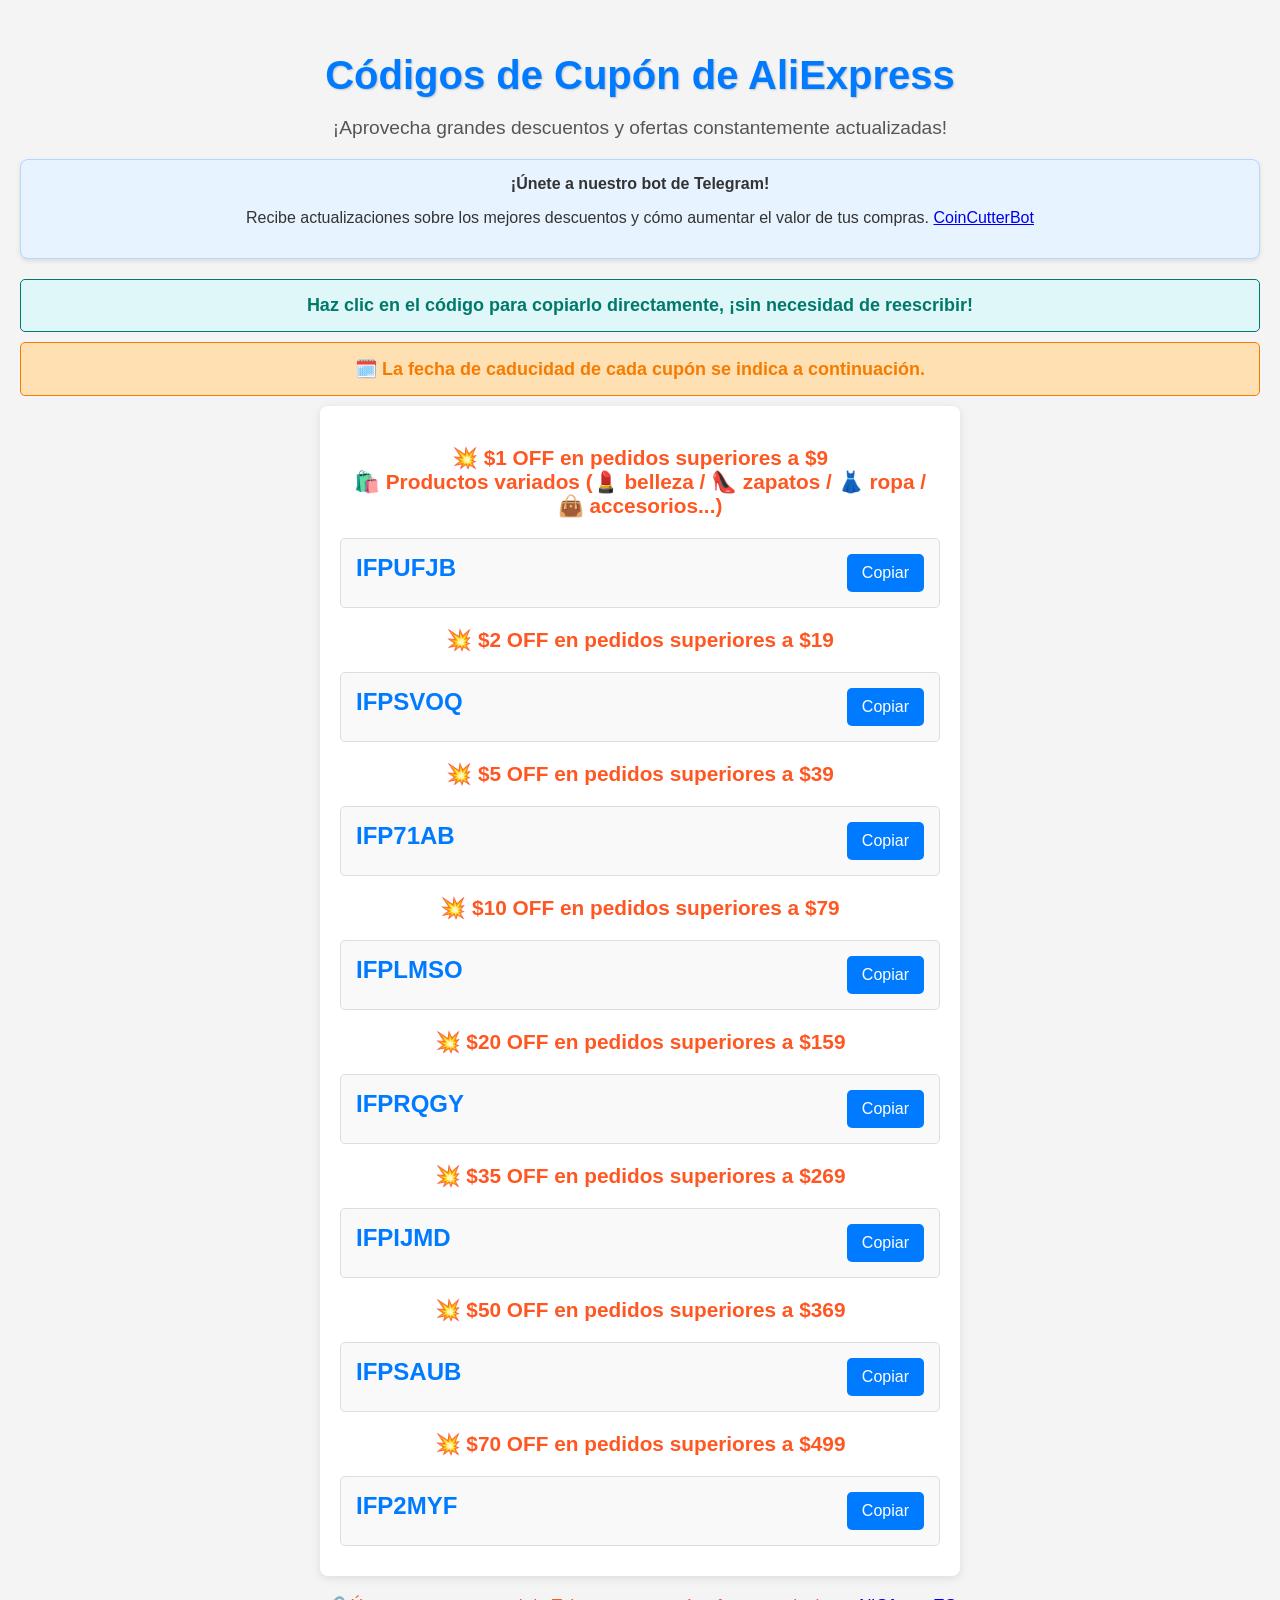
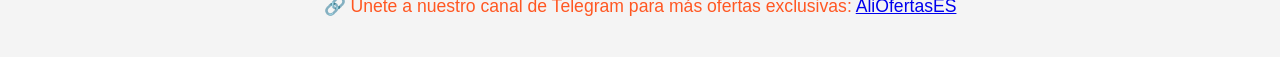
==== commit 72a411d6: "Update index.html" ====
--- a/index.html
+++ b/index.html
@@ -152,8 +152,11 @@
 
 
 <div class="coupon-container">
-
-    <div class="discount-category">💥 $1 OFF en pedidos superiores a $9</div>
+    <div class="discount-category">
+    💥 $1 OFF en pedidos superiores a $9 <br>
+    🛍️ Productos variados (💄 belleza / 👠 zapatos / 👗 ropa / 👜 accesorios...)
+</div>
+
     <div class="coupon">
         <span class="coupon-code" onclick="copyToClipboard('IFPUFJB', this)">IFPUFJB</span>
         <button class="copy-button" onclick="copyToClipboard('IFPUFJB', this)">Copiar</button>
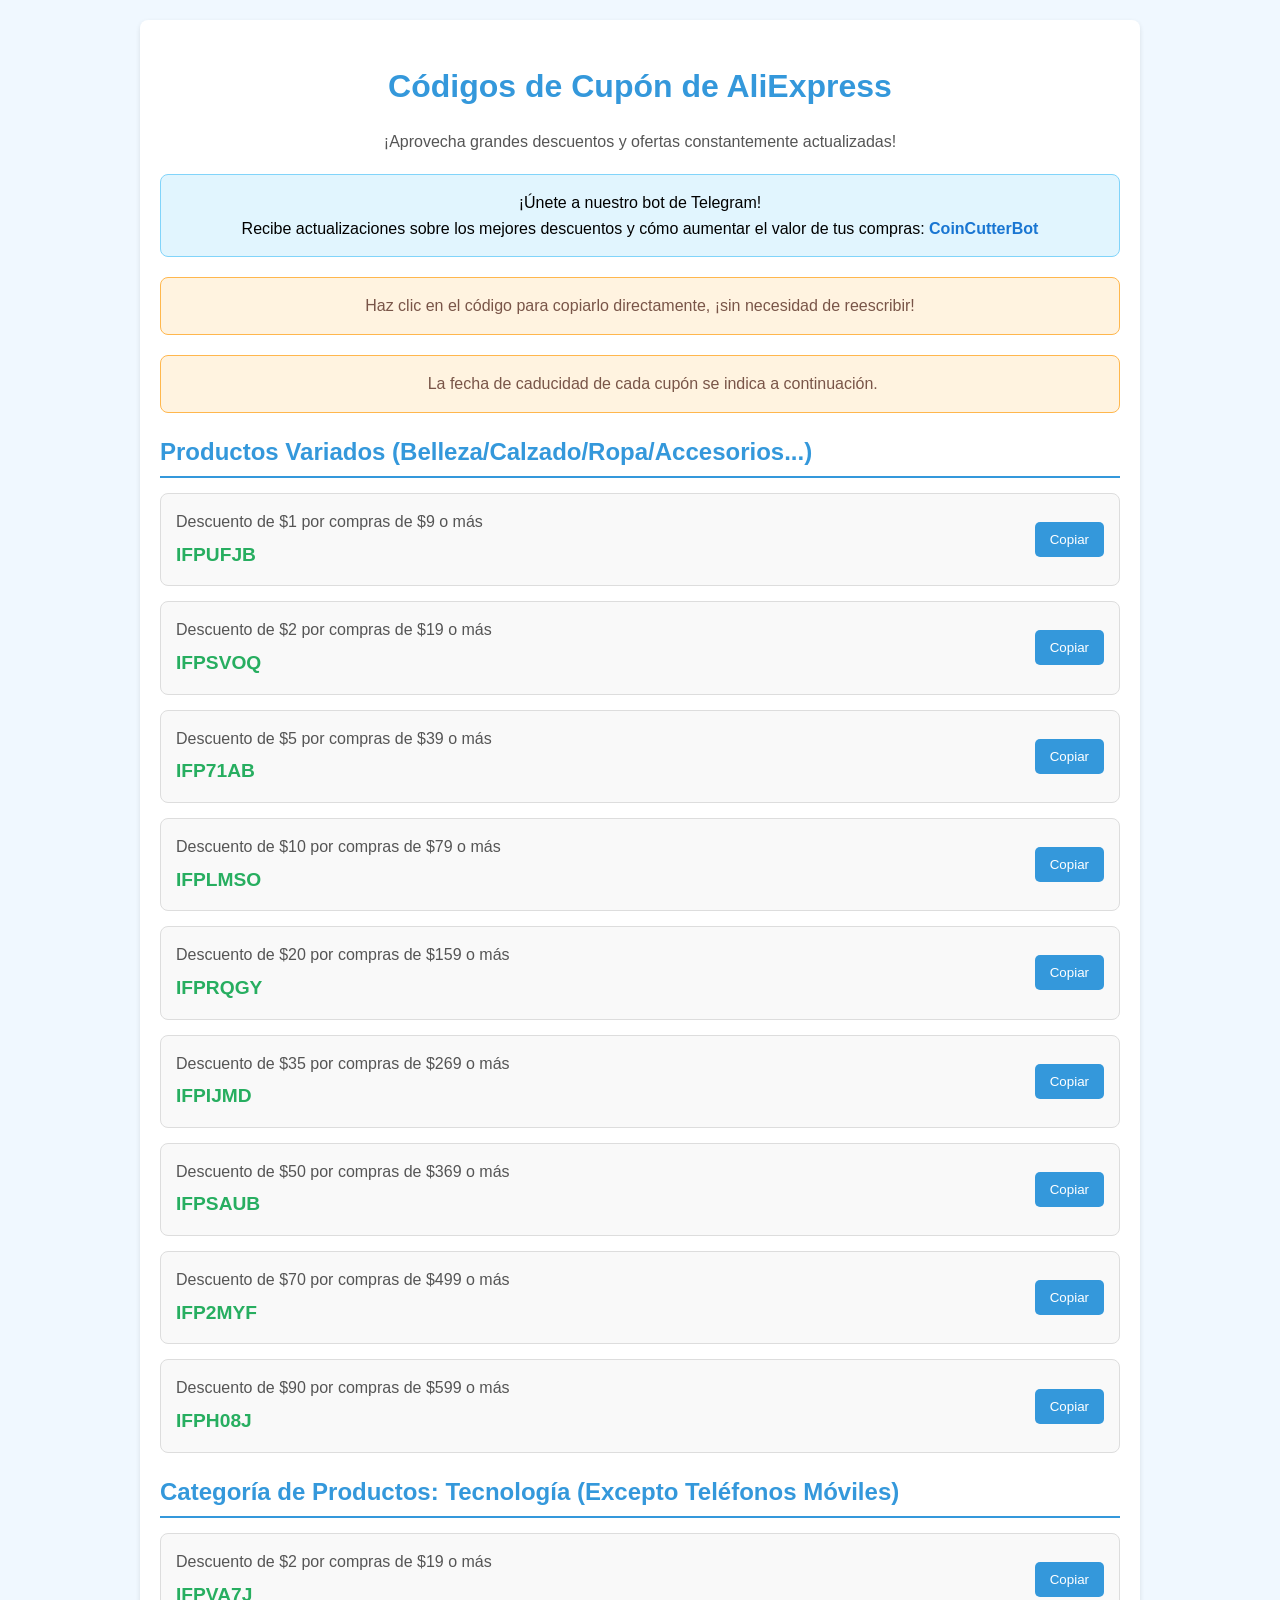
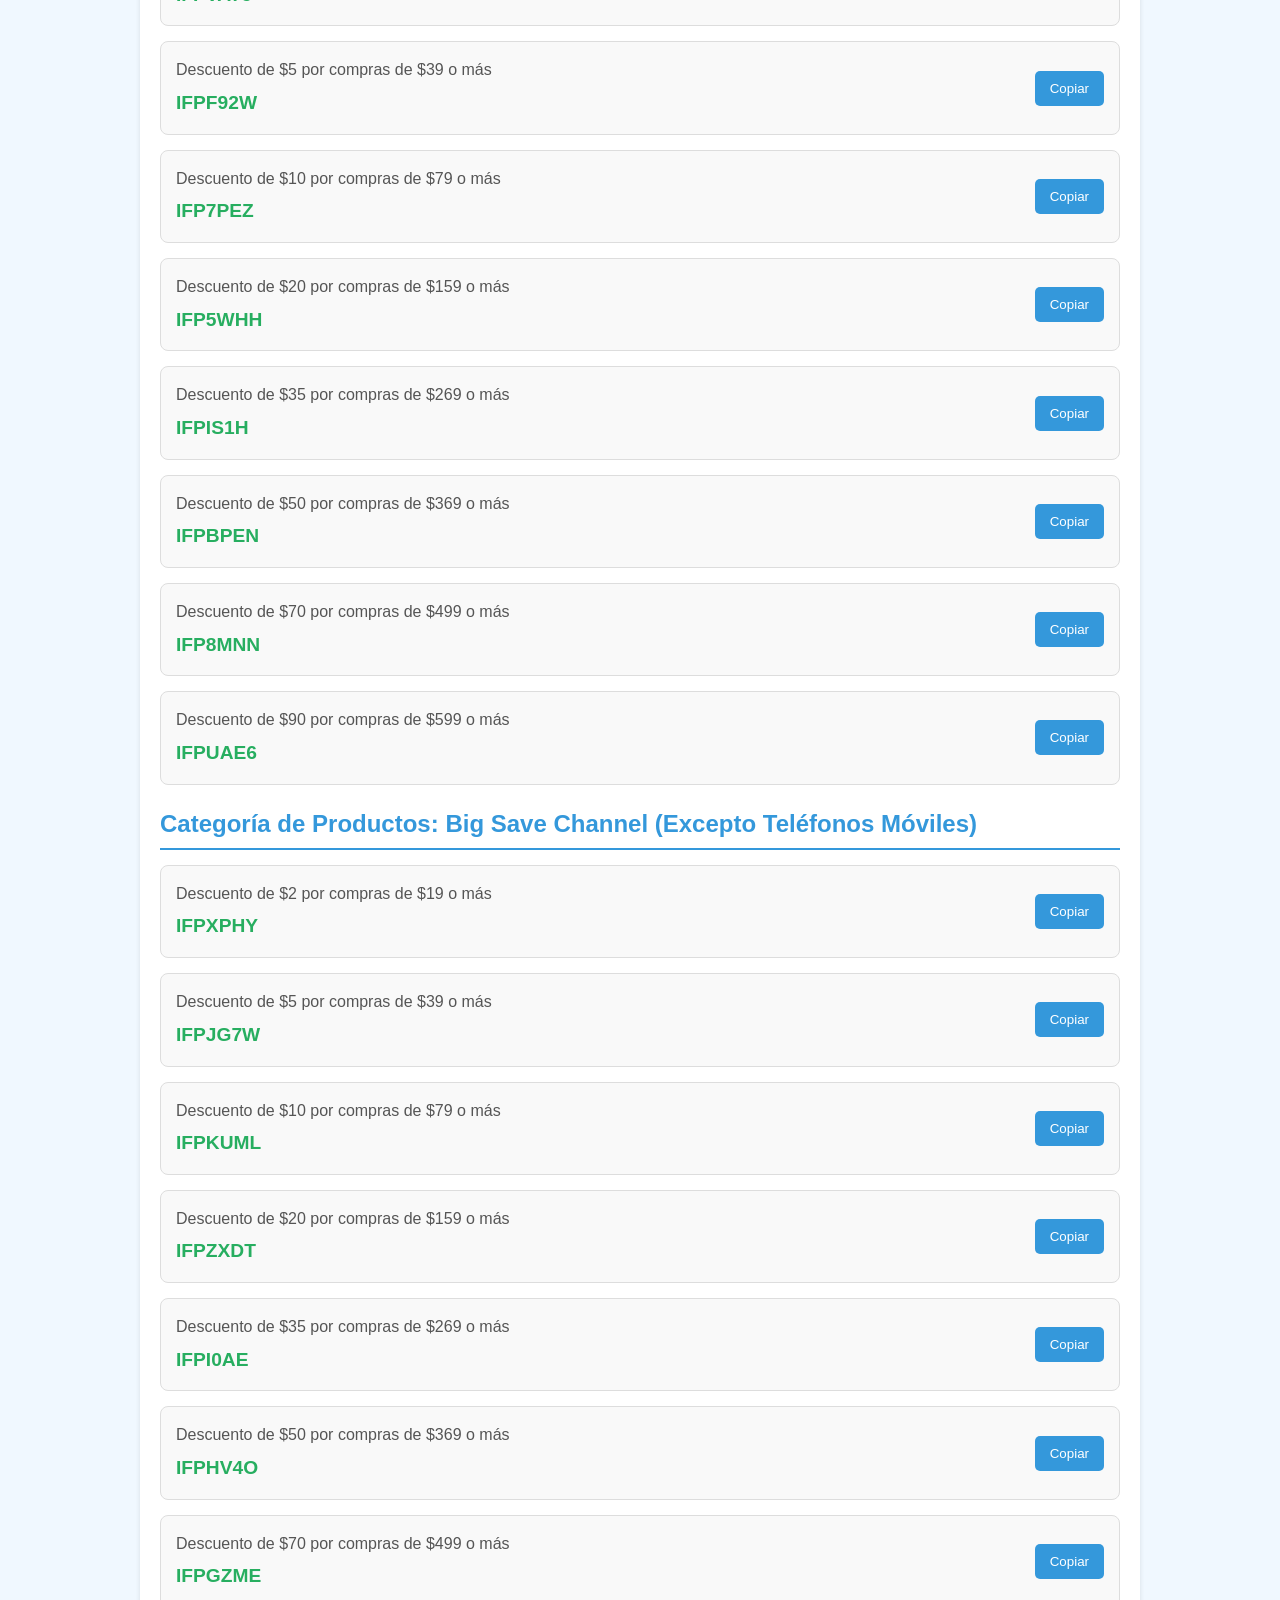
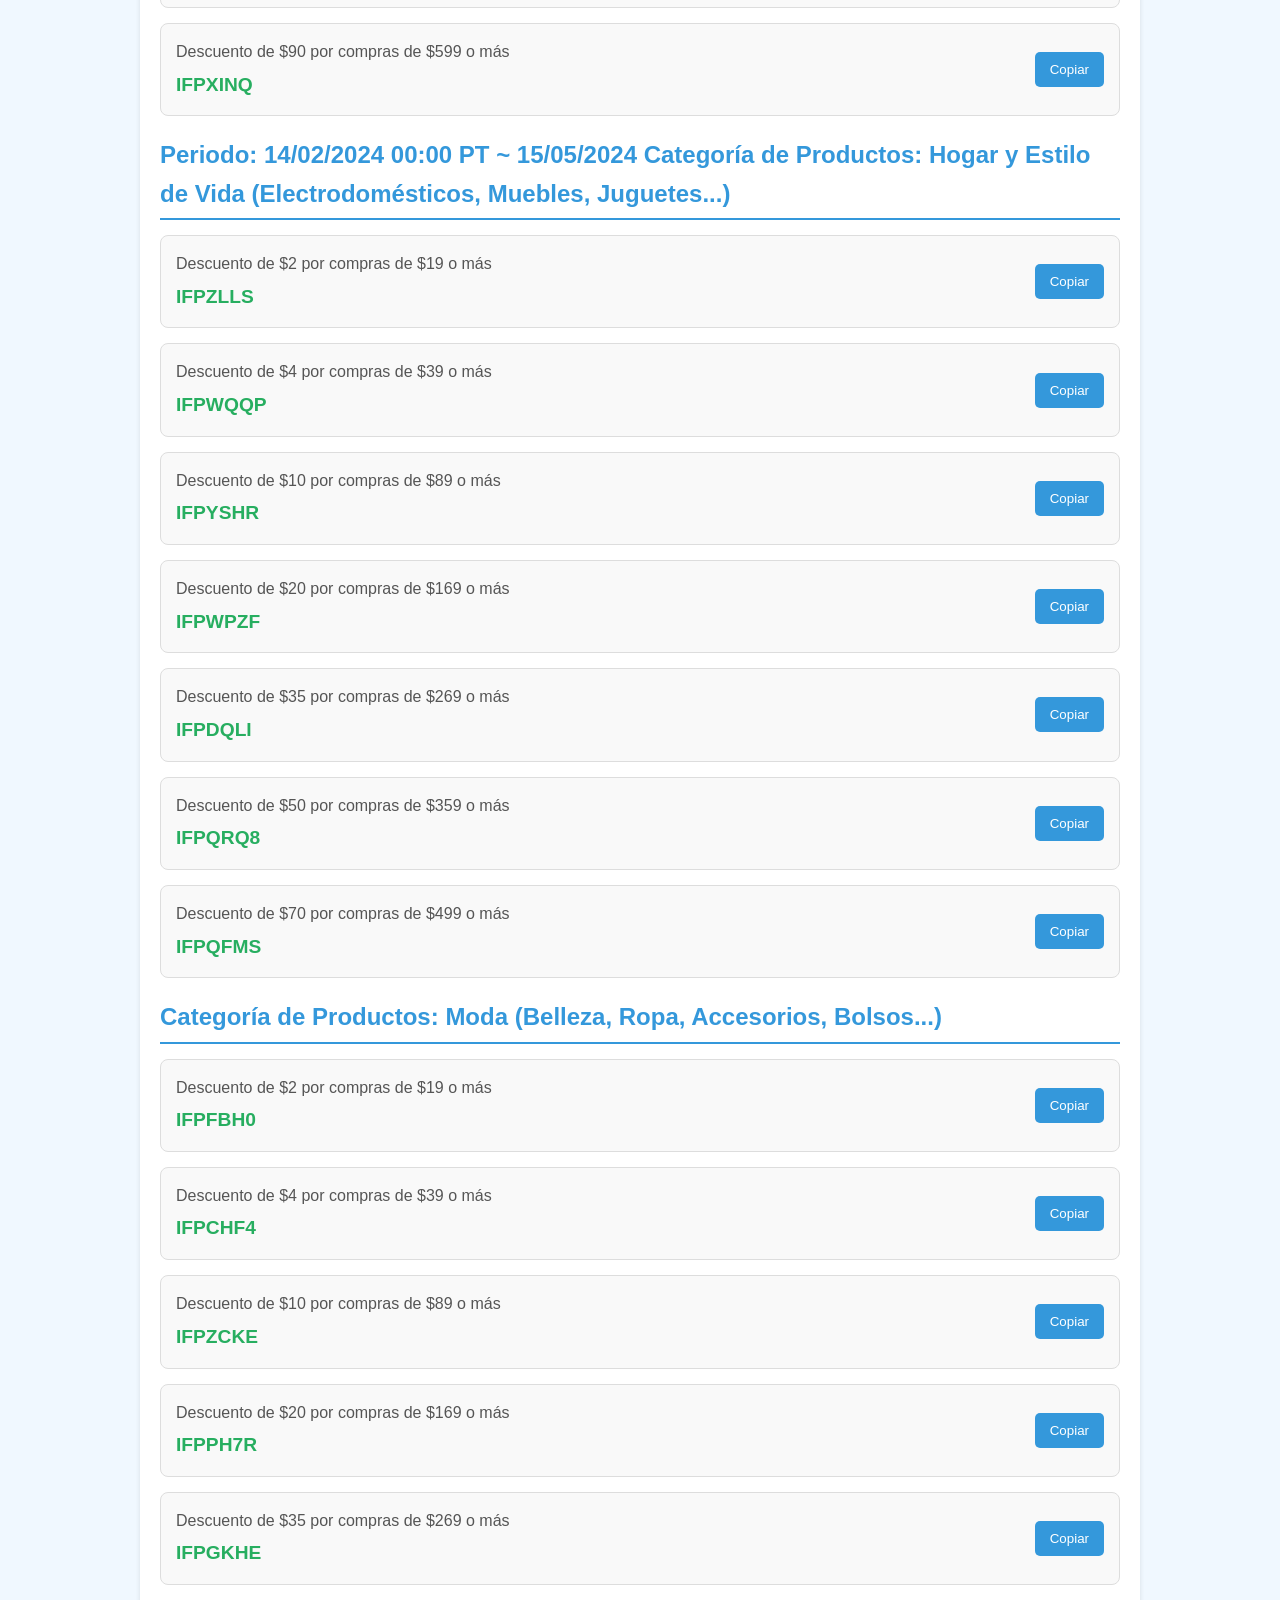
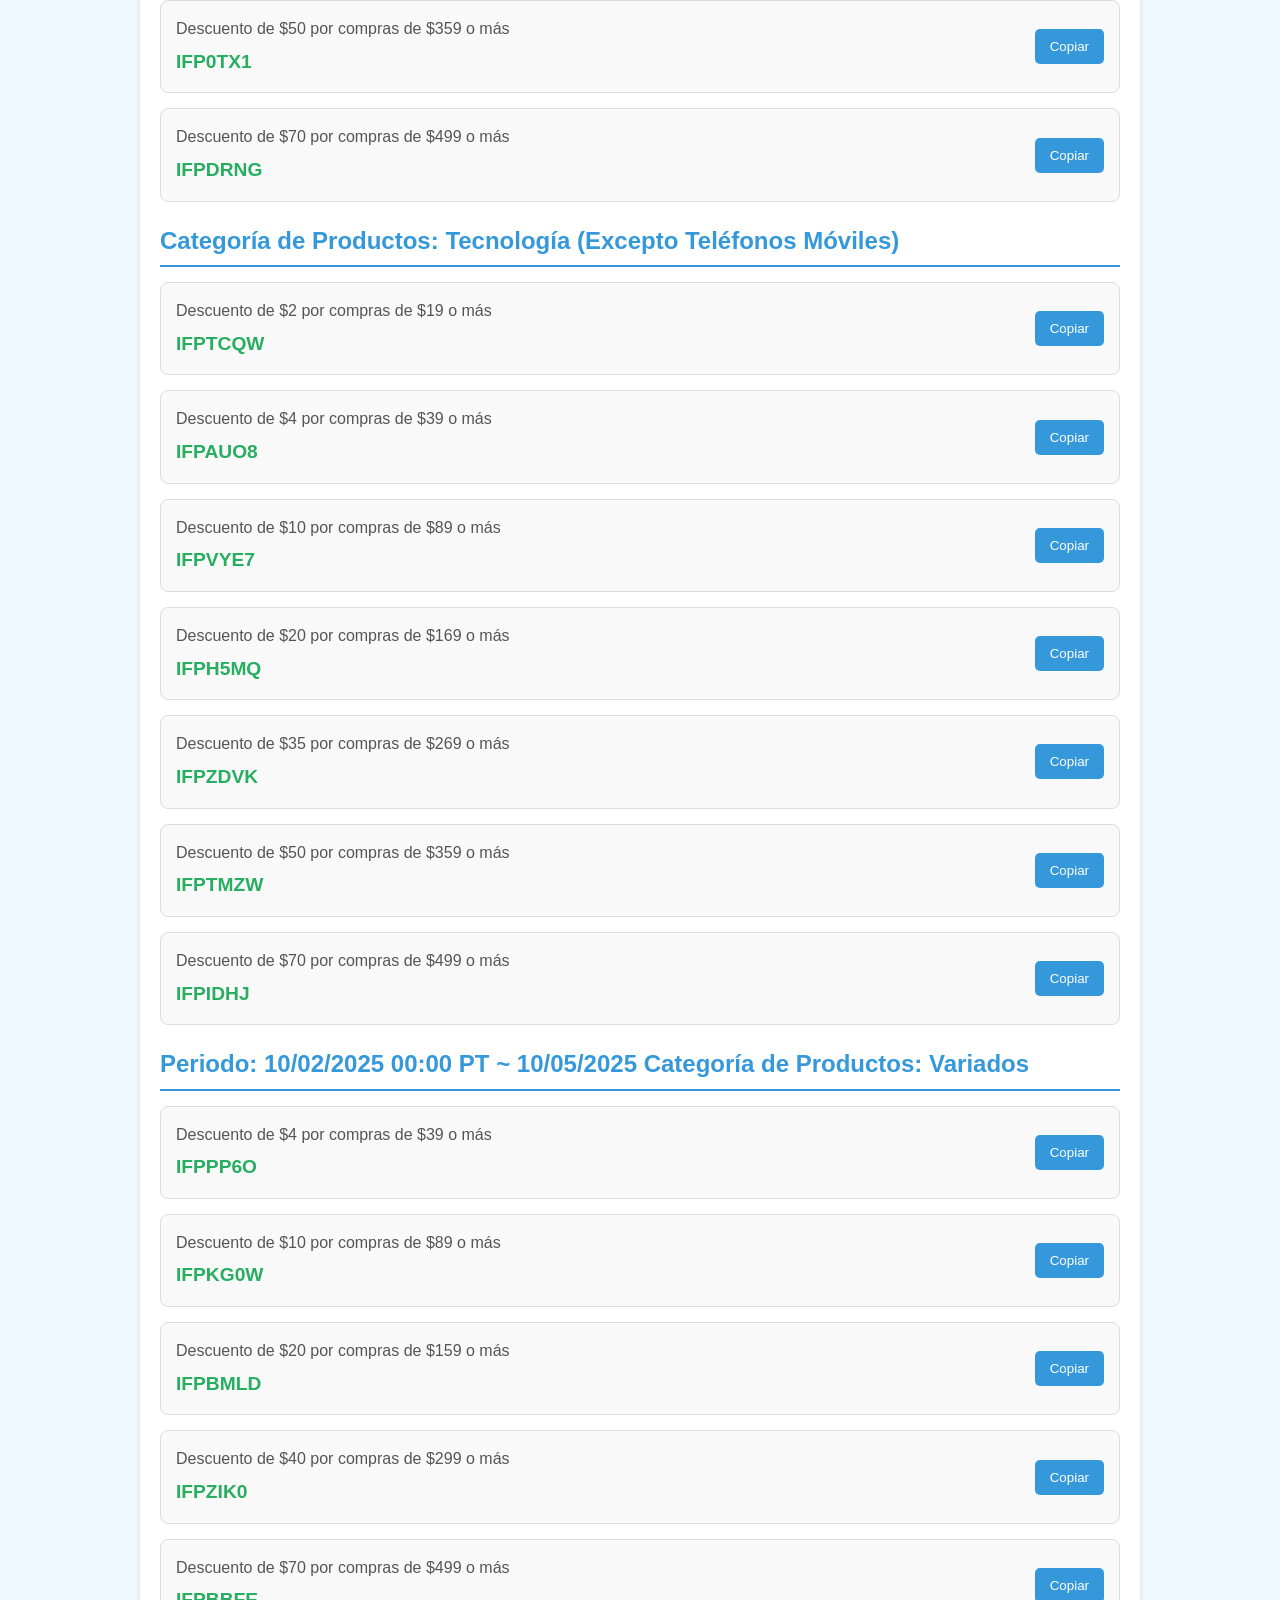
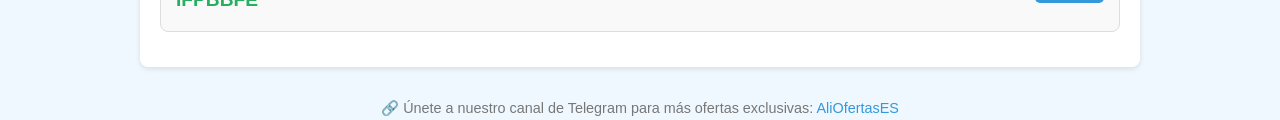
==== commit 7f1fe05d: "Update index.html" ====
--- a/index.html
+++ b/index.html
@@ -1,242 +1,721 @@
 <!DOCTYPE html>
 <html lang="es">
 <head>
-
-	<!-- Event snippet for Page view conversion page
-In your html page, add the snippet and call gtag_report_conversion when someone clicks on the chosen link or button. -->
-<script>
-function gtag_report_conversion(url) {
-  var callback = function () {
-    if (typeof(url) != 'undefined') {
-      window.location = url;
-    }
-  };
-  gtag('event', 'conversion', {
-      'send_to': 'AW-16772788949/zloSCK_B3-cZENXl8b0-',
-      'value': 1.0,
-      'currency': 'EUR',
-      'event_callback': callback
-  });
-  return false;
-}
-</script>
-
-	
     <meta charset="UTF-8">
     <meta name="viewport" content="width=device-width, initial-scale=1.0">
     <title>Códigos de Cupón de AliExpress</title>
-    <link rel="stylesheet" href="https://cdnjs.cloudflare.com/ajax/libs/font-awesome/6.0.0-beta3/css/all.min.css">
     <style>
         body {
-            font-family: 'Arial', sans-serif;
-            background-color: #f4f4f4;
+            font-family: sans-serif;
+            background-color: #f0f8ff;
             margin: 0;
+            padding: 0;
+            line-height: 1.6;
+        }
+
+        .container {
+            max-width: 960px;
+            margin: 20px auto;
             padding: 20px;
-            color: #333;
-        }
+            background-color: #fff;
+            border-radius: 8px;
+            box-shadow: 0 2px 5px rgba(0, 0, 0, 0.1);
+        }
+
+        h1 {
+            text-align: center;
+            color: #3498db;
+            margin-bottom: 10px;
+        }
+
         h2 {
-            text-align: center;
-            color: #007bff;
-            font-size: 2.5em;
-            margin-bottom: 10px;
-            text-shadow: 1px 1px 2px rgba(0, 0, 0, 0.2);
-        }
-        .subtitle {
+            color: #3498db;
+            border-bottom: 2px solid #3498db;
+            padding-bottom: 5px;
+            margin-bottom: 15px;
+        }
+
+        p {
             text-align: center;
             color: #555;
-            font-size: 1.2em;
             margin-bottom: 20px;
         }
-        .telegram-info {
-            background: #e7f3ff;
+
+        .coupon-card {
+            background-color: #f9f9f9;
+            border-radius: 8px;
             padding: 15px;
-            border: 1px solid #b3d7ff;
-            border-radius: 8px;
-            text-align: center;
-            margin-bottom: 20px;
-            box-shadow: 0 2px 5px rgba(0, 0, 0, 0.1);
-        }
-        .coupon-container {
-            max-width: 600px;
-            margin: auto;
-            padding: 20px;
-            background: #fff;
-            border-radius: 8px;
-            box-shadow: 0 2px 10px rgba(0, 0, 0, 0.1);
-        }
-        .coupon {
+            margin-bottom: 15px;
             display: flex;
             justify-content: space-between;
             align-items: center;
+            border: 1px solid #ddd;
+        }
+
+        .coupon-description {
+            color: #555;
+            font-size: 1em;
+            margin-bottom: 5px;
+        }
+
+        .coupon-code {
+            font-size: 1.2em;
+            font-weight: bold;
+            color: #27ae60;
+        }
+
+        .copy-button {
+            background-color: #3498db;
+            color: white;
+            border: none;
+            padding: 10px 15px;
+            border-radius: 5px;
+            cursor: pointer;
+            transition: background-color 0.3s ease;
+        }
+
+        .copy-button:hover {
+            background-color: #2980b9;
+        }
+
+        .telegram-banner {
+            background-color: #e1f5fe;
+            border: 1px solid #81d4fa;
             padding: 15px;
-            margin: 10px 0;
-            border: 1px solid #ddd;
-            border-radius: 5px;
-            background: #f9f9f9;
-            transition: background 0.3s;
-            position: relative;
-        }
-        .coupon:hover {
-            background: #e9e9e9;
-        }
-        .coupon-code {
-            font-size: 1.5em;
-            color: #007bff;
-            cursor: pointer;
+            margin-bottom: 20px;
+            text-align: center;
+            border-radius: 8px;
+        }
+
+        .telegram-banner a {
+            color: #1976d2;
+            text-decoration: none;
             font-weight: bold;
-            margin-bottom: 10px;
-        }
-        .copy-button {
-            padding: 10px 15px;
-            border: none;
-            border-radius: 5px;
-            background: #007bff;
-            color: white;
-            cursor: pointer;
-            transition: background 0.3s;
+        }
+
+        .info-banner {
+            background-color: #fff3e0;
+            border: 1px solid #ffb74d;
+            padding: 15px;
+            margin-bottom: 20px;
             text-align: center;
-            font-size: 1em;
-        }
-        .copy-button:hover {
-            background: #0056b3;
-        }
-        .alert {
-            margin-top: 10px;
-            color: #28a745;
+            border-radius: 8px;
+            color: #795548;
+        }
+
+        .footer {
+            text-align: center;
+            margin-top: 30px;
+            color: #777;
+            font-size: 0.9em;
+        }
+
+        .footer a {
+            color: #3498db;
+            text-decoration: none;
+        }
+
+        /* Responsive Design - IMPROVED */
+        @media (max-width: 768px) {
+            .container {
+                padding: 10px;
+                margin: 10px auto;
+            }
+
+            .coupon-card {
+                flex-direction: column;
+                align-items: flex-start; /* Align items to the left */
+            }
+
+            .coupon-description {
+                margin-bottom: 10px; /* Add space below description */
+            }
+
+            .copy-button {
+                margin-top: 10px;
+                width: 100%; /* Make button full width */
+            }
+        }
+
+
+        .copied-message {
+            color: green;
             font-weight: bold;
+            margin-left: 10px;
             display: none;
-            position: absolute;
-            bottom: 10px;
-            left: 15px;
-            font-size: 0.9em;
-        }
-        .note {
-            text-align: center;
-            color: #ff5722;
-            font-size: 1.1em;
-            margin: 20px 0;
-        }
-        .discount-category {
-            margin: 20px 0;
-            font-weight: bold;
-            font-size: 1.3em;
-            color: #ff5722;
-            text-align: center;
-        }
-        .date-range {
-            text-align: center;
-            color: #666;
-            font-size: 0.9em;
-            margin: 10px 0;
+        }
+
+        .copy-button.copied + .copied-message {
+            display: inline;
         }
     </style>
 </head>
 <body>
-    <h2>
-        Códigos de Cupón de AliExpress
-    </h2>
-    <p class="subtitle">¡Aprovecha grandes descuentos y ofertas constantemente actualizadas!</p>
-    
-    <div class="telegram-info">
-        <strong>¡Únete a nuestro bot de Telegram!</strong><br>
-        <p>Recibe actualizaciones sobre los mejores descuentos y cómo aumentar el valor de tus compras. <a href="https://t.me/CoinCutterBot" target="_blank">CoinCutterBot</a></p>
-    </div>
-
-    <!-- Note Section -->
-	<div class="note" style="background-color: #e0f7fa; border: 1px solid #00796b; border-radius: 5px; padding: 15px; margin: 10px 0; text-align: center; font-family: Arial, sans-serif;">
-	    <strong style="color: #00796b; font-size: 18px;">Haz clic en el código para copiarlo directamente, ¡sin necesidad de reescribir!</strong>
-	</div>
-	<div class="note" style="background-color: #ffe0b2; border: 1px solid #f57c00; border-radius: 5px; padding: 15px; margin: 10px 0; text-align: center; font-family: Arial, sans-serif;">
-	    <strong style="color: #f57c00; font-size: 18px;">🗓️ La fecha de caducidad de cada cupón se indica a continuación.</strong>
-	</div>
-
-
-<div class="coupon-container">
-    <div class="discount-category">
-    💥 $1 OFF en pedidos superiores a $9 <br>
-    🛍️ Productos variados (💄 belleza / 👠 zapatos / 👗 ropa / 👜 accesorios...)
-</div>
-
-    <div class="coupon">
-        <span class="coupon-code" onclick="copyToClipboard('IFPUFJB', this)">IFPUFJB</span>
-        <button class="copy-button" onclick="copyToClipboard('IFPUFJB', this)">Copiar</button>
-        <span class="alert" id="alert-IFPUFJB">Código copiado: IFPUFJB</span>
-    </div>
-
-    <div class="discount-category">💥 $2 OFF en pedidos superiores a $19</div>
-    <div class="coupon">
-        <span class="coupon-code" onclick="copyToClipboard('IFPSVOQ', this)">IFPSVOQ</span>
-        <button class="copy-button" onclick="copyToClipboard('IFPSVOQ', this)">Copiar</button>
-        <span class="alert" id="alert-IFPSVOQ">Código copiado: IFPSVOQ</span>
-    </div>
-
-    <div class="discount-category">💥 $5 OFF en pedidos superiores a $39</div>
-    <div class="coupon">
-        <span class="coupon-code" onclick="copyToClipboard('IFP71AB', this)">IFP71AB</span>
-        <button class="copy-button" onclick="copyToClipboard('IFP71AB', this)">Copiar</button>
-        <span class="alert" id="alert-IFP71AB">Código copiado: IFP71AB</span>
-    </div>
-
-    <div class="discount-category">💥 $10 OFF en pedidos superiores a $79</div>
-    <div class="coupon">
-        <span class="coupon-code" onclick="copyToClipboard('IFPLMSO', this)">IFPLMSO</span>
-        <button class="copy-button" onclick="copyToClipboard('IFPLMSO', this)">Copiar</button>
-        <span class="alert" id="alert-IFPLMSO">Código copiado: IFPLMSO</span>
-    </div>
-
-    <div class="discount-category">💥 $20 OFF en pedidos superiores a $159</div>
-    <div class="coupon">
-        <span class="coupon-code" onclick="copyToClipboard('IFPRQGY', this)">IFPRQGY</span>
-        <button class="copy-button" onclick="copyToClipboard('IFPRQGY', this)">Copiar</button>
-        <span class="alert" id="alert-IFPRQGY">Código copiado: IFPRQGY</span>
-    </div>
-
-    <div class="discount-category">💥 $35 OFF en pedidos superiores a $269</div>
-    <div class="coupon">
-        <span class="coupon-code" onclick="copyToClipboard('IFPIJMD', this)">IFPIJMD</span>
-        <button class="copy-button" onclick="copyToClipboard('IFPIJMD', this)">Copiar</button>
-        <span class="alert" id="alert-IFPIJMD">Código copiado: IFPIJMD</span>
-    </div>
-
-    <div class="discount-category">💥 $50 OFF en pedidos superiores a $369</div>
-    <div class="coupon">
-        <span class="coupon-code" onclick="copyToClipboard('IFPSAUB', this)">IFPSAUB</span>
-        <button class="copy-button" onclick="copyToClipboard('IFPSAUB', this)">Copiar</button>
-        <span class="alert" id="alert-IFPSAUB">Código copiado: IFPSAUB</span>
-    </div>
-
-    <div class="discount-category">💥 $70 OFF en pedidos superiores a $499</div>
-    <div class="coupon">
-        <span class="coupon-code" onclick="copyToClipboard('IFP2MYF', this)">IFP2MYF</span>
-        <button class="copy-button" onclick="copyToClipboard('IFP2MYF', this)">Copiar</button>
-        <span class="alert" id="alert-IFP2MYF">Código copiado: IFP2MYF</span>
-    </div>
-
-</div>
-
-
-	<div class="note">🔗 Únete a nuestro canal de Telegram para más ofertas exclusivas: <a href="https://t.me/AliOfertasES" target="_blank">AliOfertasES</a></div>
+
+    <div class="container">
+        <h1>Códigos de Cupón de AliExpress</h1>
+        <p>¡Aprovecha grandes descuentos y ofertas constantemente actualizadas!</p>
+
+        <div class="telegram-banner">
+            ¡Únete a nuestro bot de Telegram!
+            <br>
+            Recibe actualizaciones sobre los mejores descuentos y cómo aumentar el valor de tus compras:
+            <a href="#">CoinCutterBot</a>
+        </div>
+
+        <div class="info-banner">
+            Haz clic en el código para copiarlo directamente, ¡sin necesidad de reescribir!
+        </div>
+
+        <div class="info-banner">
+            <img src="[data-uri]" alt="Calendar Icon" style="vertical-align: middle; margin-right: 5px;">
+            La fecha de caducidad de cada cupón se indica a continuación.
+        </div>
+
+        <h2>Productos Variados (Belleza/Calzado/Ropa/Accesorios...)</h2>
+<div class="coupon-card">
+    <div>
+        <div class="coupon-description">
+            Descuento de $1 por compras de $9 o más
+        </div>
+        <div class="coupon-code">IFPUFJB</div>
+    </div>
+    <button class="copy-button" onclick="copyCode('IFPUFJB', this)">Copiar</button>
+    <span class="copied-message">¡Copiado!</span>
+</div>
+<div class="coupon-card">
+    <div>
+        <div class="coupon-description">
+            Descuento de $2 por compras de $19 o más
+        </div>
+        <div class="coupon-code">IFPSVOQ</div>
+    </div>
+    <button class="copy-button" onclick="copyCode('IFPSVOQ', this)">Copiar</button>
+    <span class="copied-message">¡Copiado!</span>
+</div>
+<div class="coupon-card">
+    <div>
+        <div class="coupon-description">
+            Descuento de $5 por compras de $39 o más
+        </div>
+        <div class="coupon-code">IFP71AB</div>
+    </div>
+    <button class="copy-button" onclick="copyCode('IFP71AB', this)">Copiar</button>
+    <span class="copied-message">¡Copiado!</span>
+</div>
+<div class="coupon-card">
+    <div>
+        <div class="coupon-description">
+            Descuento de $10 por compras de $79 o más
+        </div>
+        <div class="coupon-code">IFPLMSO</div>
+    </div>
+    <button class="copy-button" onclick="copyCode('IFPLMSO', this)">Copiar</button>
+    <span class="copied-message">¡Copiado!</span>
+</div>
+<div class="coupon-card">
+    <div>
+        <div class="coupon-description">
+            Descuento de $20 por compras de $159 o más
+        </div>
+        <div class="coupon-code">IFPRQGY</div>
+    </div>
+    <button class="copy-button" onclick="copyCode('IFPRQGY', this)">Copiar</button>
+    <span class="copied-message">¡Copiado!</span>
+</div>
+<div class="coupon-card">
+    <div>
+        <div class="coupon-description">
+            Descuento de $35 por compras de $269 o más
+        </div>
+        <div class="coupon-code">IFPIJMD</div>
+    </div>
+    <button class="copy-button" onclick="copyCode('IFPIJMD', this)">Copiar</button>
+    <span class="copied-message">¡Copiado!</span>
+</div>
+<div class="coupon-card">
+    <div>
+        <div class="coupon-description">
+            Descuento de $50 por compras de $369 o más
+        </div>
+        <div class="coupon-code">IFPSAUB</div>
+    </div>
+    <button class="copy-button" onclick="copyCode('IFPSAUB', this)">Copiar</button>
+    <span class="copied-message">¡Copiado!</span>
+</div>
+<div class="coupon-card">
+    <div>
+        <div class="coupon-description">
+            Descuento de $70 por compras de $499 o más
+        </div>
+        <div class="coupon-code">IFP2MYF</div>
+    </div>
+    <button class="copy-button" onclick="copyCode('IFP2MYF', this)">Copiar</button>
+    <span class="copied-message">¡Copiado!</span>
+</div>
+<div class="coupon-card">
+    <div>
+        <div class="coupon-description">
+            Descuento de $90 por compras de $599 o más
+        </div>
+        <div class="coupon-code">IFPH08J</div>
+    </div>
+    <button class="copy-button" onclick="copyCode('IFPH08J', this)">Copiar</button>
+    <span class="copied-message">¡Copiado!</span>
+</div>
+
+<h2>Categoría de Productos: Tecnología (Excepto Teléfonos Móviles)</h2>
+<div class="coupon-card">
+    <div>
+        <div class="coupon-description">
+            Descuento de $2 por compras de $19 o más
+        </div>
+        <div class="coupon-code">IFPVA7J</div>
+    </div>
+    <button class="copy-button" onclick="copyCode('IFPVA7J', this)">Copiar</button>
+    <span class="copied-message">¡Copiado!</span>
+</div>
+<div class="coupon-card">
+    <div>
+        <div class="coupon-description">
+            Descuento de $5 por compras de $39 o más
+        </div>
+        <div class="coupon-code">IFPF92W</div>
+    </div>
+    <button class="copy-button" onclick="copyCode('IFPF92W', this)">Copiar</button>
+    <span class="copied-message">¡Copiado!</span>
+</div>
+<div class="coupon-card">
+    <div>
+        <div class="coupon-description">
+            Descuento de $10 por compras de $79 o más
+        </div>
+        <div class="coupon-code">IFP7PEZ</div>
+    </div>
+    <button class="copy-button" onclick="copyCode('IFP7PEZ', this)">Copiar</button>
+    <span class="copied-message">¡Copiado!</span>
+</div>
+<div class="coupon-card">
+    <div>
+        <div class="coupon-description">
+            Descuento de $20 por compras de $159 o más
+        </div>
+        <div class="coupon-code">IFP5WHH</div>
+    </div>
+    <button class="copy-button" onclick="copyCode('IFP5WHH', this)">Copiar</button>
+    <span class="copied-message">¡Copiado!</span>
+</div>
+<div class="coupon-card">
+    <div>
+        <div class="coupon-description">
+            Descuento de $35 por compras de $269 o más
+        </div>
+        <div class="coupon-code">IFPIS1H</div>
+    </div>
+    <button class="copy-button" onclick="copyCode('IFPIS1H', this)">Copiar</button>
+    <span class="copied-message">¡Copiado!</span>
+</div>
+<div class="coupon-card">
+    <div>
+        <div class="coupon-description">
+            Descuento de $50 por compras de $369 o más
+        </div>
+        <div class="coupon-code">IFPBPEN</div>
+    </div>
+    <button class="copy-button" onclick="copyCode('IFPBPEN', this)">Copiar</button>
+    <span class="copied-message">¡Copiado!</span>
+</div>
+<div class="coupon-card">
+    <div>
+        <div class="coupon-description">
+            Descuento de $70 por compras de $499 o más
+        </div>
+        <div class="coupon-code">IFP8MNN</div>
+    </div>
+    <button class="copy-button" onclick="copyCode('IFP8MNN', this)">Copiar</button>
+    <span class="copied-message">¡Copiado!</span>
+</div>
+<div class="coupon-card">
+    <div>
+        <div class="coupon-description">
+            Descuento de $90 por compras de $599 o más
+        </div>
+        <div class="coupon-code">IFPUAE6</div>
+    </div>
+    <button class="copy-button" onclick="copyCode('IFPUAE6', this)">Copiar</button>
+    <span class="copied-message">¡Copiado!</span>
+</div>
+
+<h2>Categoría de Productos: Big Save Channel (Excepto Teléfonos Móviles)</h2>
+<div class="coupon-card">
+    <div>
+        <div class="coupon-description">
+            Descuento de $2 por compras de $19 o más
+        </div>
+        <div class="coupon-code">IFPXPHY</div>
+    </div>
+    <button class="copy-button" onclick="copyCode('IFPXPHY', this)">Copiar</button>
+    <span class="copied-message">¡Copiado!</span>
+</div>
+<div class="coupon-card">
+    <div>
+        <div class="coupon-description">
+            Descuento de $5 por compras de $39 o más
+        </div>
+        <div class="coupon-code">IFPJG7W</div>
+    </div>
+    <button class="copy-button" onclick="copyCode('IFPJG7W', this)">Copiar</button>
+    <span class="copied-message">¡Copiado!</span>
+</div>
+<div class="coupon-card">
+    <div>
+        <div class="coupon-description">
+            Descuento de $10 por compras de $79 o más
+        </div>
+        <div class="coupon-code">IFPKUML</div>
+    </div>
+    <button class="copy-button" onclick="copyCode('IFPKUML', this)">Copiar</button>
+    <span class="copied-message">¡Copiado!</span>
+</div>
+<div class="coupon-card">
+    <div>
+        <div class="coupon-description">
+            Descuento de $20 por compras de $159 o más
+        </div>
+        <div class="coupon-code">IFPZXDT</div>
+    </div>
+    <button class="copy-button" onclick="copyCode('IFPZXDT', this)">Copiar</button>
+    <span class="copied-message">¡Copiado!</span>
+</div>
+<div class="coupon-card">
+    <div>
+        <div class="coupon-description">
+            Descuento de $35 por compras de $269 o más
+        </div>
+        <div class="coupon-code">IFPI0AE</div>
+    </div>
+    <button class="copy-button" onclick="copyCode('IFPI0AE', this)">Copiar</button>
+    <span class="copied-message">¡Copiado!</span>
+</div>
+<div class="coupon-card">
+    <div>
+        <div class="coupon-description">
+            Descuento de $50 por compras de $369 o más
+        </div>
+        <div class="coupon-code">IFPHV4O</div>
+    </div>
+    <button class="copy-button" onclick="copyCode('IFPHV4O', this)">Copiar</button>
+    <span class="copied-message">¡Copiado!</span>
+</div>
+<div class="coupon-card">
+    <div>
+        <div class="coupon-description">
+            Descuento de $70 por compras de $499 o más
+        </div>
+        <div class="coupon-code">IFPGZME</div>
+    </div>
+    <button class="copy-button" onclick="copyCode('IFPGZME', this)">Copiar</button>
+    <span class="copied-message">¡Copiado!</span>
+</div>
+<div class="coupon-card">
+    <div>
+        <div class="coupon-description">
+            Descuento de $90 por compras de $599 o más
+        </div>
+        <div class="coupon-code">IFPXINQ</div>
+    </div>
+    <button class="copy-button" onclick="copyCode('IFPXINQ', this)">Copiar</button>
+    <span class="copied-message">¡Copiado!</span>
+</div>
+
+<h2>Periodo: 14/02/2024 00:00 PT ~ 15/05/2024 Categoría de Productos: Hogar y Estilo de Vida (Electrodomésticos, Muebles, Juguetes...)</h2>
+<div class="coupon-card">
+    <div>
+        <div class="coupon-description">
+            Descuento de $2 por compras de $19 o más
+        </div>
+        <div class="coupon-code">IFPZLLS</div>
+    </div>
+    <button class="copy-button" onclick="copyCode('IFPZLLS', this)">Copiar</button>
+    <span class="copied-message">¡Copiado!</span>
+</div>
+<div class="coupon-card">
+    <div>
+        <div class="coupon-description">
+            Descuento de $4 por compras de $39 o más
+        </div>
+        <div class="coupon-code">IFPWQQP</div>
+    </div>
+    <button class="copy-button" onclick="copyCode('IFPWQQP', this)">Copiar</button>
+    <span class="copied-message">¡Copiado!</span>
+</div>
+<div class="coupon-card">
+    <div>
+        <div class="coupon-description">
+            Descuento de $10 por compras de $89 o más
+        </div>
+        <div class="coupon-code">IFPYSHR</div>
+    </div>
+    <button class="copy-button" onclick="copyCode('IFPYSHR', this)">Copiar</button>
+    <span class="copied-message">¡Copiado!</span>
+</div>
+<div class="coupon-card">
+    <div>
+        <div class="coupon-description">
+            Descuento de $20 por compras de $169 o más
+        </div>
+        <div class="coupon-code">IFPWPZF</div>
+    </div>
+    <button class="copy-button" onclick="copyCode('IFPWPZF', this)">Copiar</button>
+    <span class="copied-message">¡Copiado!</span>
+</div>
+<div class="coupon-card">
+    <div>
+        <div class="coupon-description">
+            Descuento de $35 por compras de $269 o más
+        </div>
+        <div class="coupon-code">IFPDQLI</div>
+    </div>
+    <button class="copy-button" onclick="copyCode('IFPDQLI', this)">Copiar</button>
+    <span class="copied-message">¡Copiado!</span>
+</div>
+<div class="coupon-card">
+    <div>
+        <div class="coupon-description">
+            Descuento de $50 por compras de $359 o más
+        </div>
+        <div class="coupon-code">IFPQRQ8</div>
+    </div>
+    <button class="copy-button" onclick="copyCode('IFPQRQ8', this)">Copiar</button>
+    <span class="copied-message">¡Copiado!</span>
+</div>
+<div class="coupon-card">
+    <div>
+        <div class="coupon-description">
+            Descuento de $70 por compras de $499 o más
+        </div>
+        <div class="coupon-code">IFPQFMS</div>
+    </div>
+    <button class="copy-button" onclick="copyCode('IFPQFMS', this)">Copiar</button>
+    <span class="copied-message">¡Copiado!</span>
+</div>
+
+<h2>Categoría de Productos: Moda (Belleza, Ropa, Accesorios, Bolsos...)</h2>
+<div class="coupon-card">
+    <div>
+        <div class="coupon-description">
+            Descuento de $2 por compras de $19 o más
+        </div>
+        <div class="coupon-code">IFPFBH0</div>
+    </div>
+    <button class="copy-button" onclick="copyCode('IFPFBH0', this)">Copiar</button>
+    <span class="copied-message">¡Copiado!</span>
+</div>
+<div class="coupon-card">
+    <div>
+        <div class="coupon-description">
+            Descuento de $4 por compras de $39 o más
+        </div>
+        <div class="coupon-code">IFPCHF4</div>
+    </div>
+    <button class="copy-button" onclick="copyCode('IFPCHF4', this)">Copiar</button>
+    <span class="copied-message">¡Copiado!</span>
+</div>
+<div class="coupon-card">
+    <div>
+        <div class="coupon-description">
+            Descuento de $10 por compras de $89 o más
+        </div>
+        <div class="coupon-code">IFPZCKE</div>
+    </div>
+    <button class="copy-button" onclick="copyCode('IFPZCKE', this)">Copiar</button>
+    <span class="copied-message">¡Copiado!</span>
+</div>
+<div class="coupon-card">
+    <div>
+        <div class="coupon-description">
+            Descuento de $20 por compras de $169 o más
+        </div>
+        <div class="coupon-code">IFPPH7R</div>
+    </div>
+    <button class="copy-button" onclick="copyCode('IFPPH7R', this)">Copiar</button>
+    <span class="copied-message">¡Copiado!</span>
+</div>
+<div class="coupon-card">
+    <div>
+        <div class="coupon-description">
+            Descuento de $35 por compras de $269 o más
+        </div>
+        <div class="coupon-code">IFPGKHE</div>
+    </div>
+    <button class="copy-button" onclick="copyCode('IFPGKHE', this)">Copiar</button>
+    <span class="copied-message">¡Copiado!</span>
+</div>
+<div class="coupon-card">
+    <div>
+        <div class="coupon-description">
+            Descuento de $50 por compras de $359 o más
+        </div>
+        <div class="coupon-code">IFP0TX1</div>
+    </div>
+    <button class="copy-button" onclick="copyCode('IFP0TX1', this)">Copiar</button>
+    <span class="copied-message">¡Copiado!</span>
+</div>
+<div class="coupon-card">
+    <div>
+        <div class="coupon-description">
+            Descuento de $70 por compras de $499 o más
+        </div>
+        <div class="coupon-code">IFPDRNG</div>
+    </div>
+    <button class="copy-button" onclick="copyCode('IFPDRNG', this)">Copiar</button>
+    <span class="copied-message">¡Copiado!</span>
+</div>
+
+<h2>Categoría de Productos: Tecnología (Excepto Teléfonos Móviles)</h2>
+<div class="coupon-card">
+    <div>
+        <div class="coupon-description">
+            Descuento de $2 por compras de $19 o más
+        </div>
+        <div class="coupon-code">IFPTCQW</div>
+    </div>
+    <button class="copy-button" onclick="copyCode('IFPTCQW', this)">Copiar</button>
+    <span class="copied-message">¡Copiado!</span>
+</div>
+<div class="coupon-card">
+    <div>
+        <div class="coupon-description">
+            Descuento de $4 por compras de $39 o más
+        </div>
+        <div class="coupon-code">IFPAUO8</div>
+    </div>
+    <button class="copy-button" onclick="copyCode('IFPAUO8', this)">Copiar</button>
+    <span class="copied-message">¡Copiado!</span>
+</div>
+<div class="coupon-card">
+    <div>
+        <div class="coupon-description">
+            Descuento de $10 por compras de $89 o más
+        </div>
+        <div class="coupon-code">IFPVYE7</div>
+    </div>
+    <button class="copy-button" onclick="copyCode('IFPVYE7', this)">Copiar</button>
+    <span class="copied-message">¡Copiado!</span>
+</div>
+<div class="coupon-card">
+    <div>
+        <div class="coupon-description">
+            Descuento de $20 por compras de $169 o más
+        </div>
+        <div class="coupon-code">IFPH5MQ</div>
+    </div>
+    <button class="copy-button" onclick="copyCode('IFPH5MQ', this)">Copiar</button>
+    <span class="copied-message">¡Copiado!</span>
+</div>
+<div class="coupon-card">
+    <div>
+        <div class="coupon-description">
+            Descuento de $35 por compras de $269 o más
+        </div>
+        <div class="coupon-code">IFPZDVK</div>
+    </div>
+    <button class="copy-button" onclick="copyCode('IFPZDVK', this)">Copiar</button>
+    <span class="copied-message">¡Copiado!</span>
+</div>
+<div class="coupon-card">
+    <div>
+        <div class="coupon-description">
+            Descuento de $50 por compras de $359 o más
+        </div>
+        <div class="coupon-code">IFPTMZW</div>
+    </div>
+    <button class="copy-button" onclick="copyCode('IFPTMZW', this)">Copiar</button>
+    <span class="copied-message">¡Copiado!</span>
+</div>
+<div class="coupon-card">
+    <div>
+        <div class="coupon-description">
+            Descuento de $70 por compras de $499 o más
+        </div>
+        <div class="coupon-code">IFPIDHJ</div>
+    </div>
+    <button class="copy-button" onclick="copyCode('IFPIDHJ', this)">Copiar</button>
+    <span class="copied-message">¡Copiado!</span>
+</div>
+
+<h2>Periodo: 10/02/2025 00:00 PT ~ 10/05/2025 Categoría de Productos: Variados</h2>
+<div class="coupon-card">
+    <div>
+        <div class="coupon-description">
+            Descuento de $4 por compras de $39 o más
+        </div>
+        <div class="coupon-code">IFPPP6O</div>
+    </div>
+    <button class="copy-button" onclick="copyCode('IFPPP6O', this)">Copiar</button>
+    <span class="copied-message">¡Copiado!</span>
+</div>
+<div class="coupon-card">
+    <div>
+        <div class="coupon-description">
+            Descuento de $10 por compras de $89 o más
+        </div>
+        <div class="coupon-code">IFPKG0W</div>
+    </div>
+    <button class="copy-button" onclick="copyCode('IFPKG0W', this)">Copiar</button>
+    <span class="copied-message">¡Copiado!</span>
+</div>
+<div class="coupon-card">
+    <div>
+        <div class="coupon-description">
+            Descuento de $20 por compras de $159 o más
+        </div>
+        <div class="coupon-code">IFPBMLD</div>
+    </div>
+    <button class="copy-button" onclick="copyCode('IFPBMLD', this)">Copiar</button>
+    <span class="copied-message">¡Copiado!</span>
+</div>
+<div class="coupon-card">
+    <div>
+        <div class="coupon-description">
+            Descuento de $40 por compras de $299 o más
+        </div>
+        <div class="coupon-code">IFPZIK0</div>
+    </div>
+    <button class="copy-button" onclick="copyCode('IFPZIK0', this)">Copiar</button>
+    <span class="copied-message">¡Copiado!</span>
+</div>
+<div class="coupon-card">
+    <div>
+        <div class="coupon-description">
+            Descuento de $70 por compras de $499 o más
+        </div>
+        <div class="coupon-code">IFPBBFE</div>
+    </div>
+    <button class="copy-button" onclick="copyCode('IFPBBFE', this)">Copiar</button>
+    <span class="copied-message">¡Copiado!</span>
+</div>
+
+
+
+    </div>
+
+    <div class="footer">
+       🔗 Únete a nuestro canal de Telegram para más ofertas exclusivas: <a href="#">AliOfertasES</a>
+    </div>
 
     <script>
-        function copyToClipboard(code, button) {
-            navigator.clipboard.writeText(code);
-            const alert = document.getElementById(`alert-${code}`);
-            alert.style.display = 'block';
-            setTimeout(() => {
-                alert.style.display = 'none';
-            }, 2000);
+        function copyCode(code, button) {
+            navigator.clipboard.writeText(code).then(function() {
+                button.classList.add('copied');
+                setTimeout(function() {
+                    button.classList.remove('copied');
+                }, 2000);
+            }, function(err) {
+                console.error('Error al copiar el código: ', err);
+                alert('Error al copiar el código. Intenta copiarlo manualmente.');
+            });
         }
     </script>
-	
-	<!-- Google tag (gtag.js) -->
-<script async src="https://www.googletagmanager.com/gtag/js?id=AW-16772788949">
-</script>
-<script>
-  window.dataLayer = window.dataLayer || [];
-  function gtag(){dataLayer.push(arguments);}
-  gtag('js', new Date());
-
-  gtag('config', 'AW-16772788949');
-</script>
 </body>
 </html>
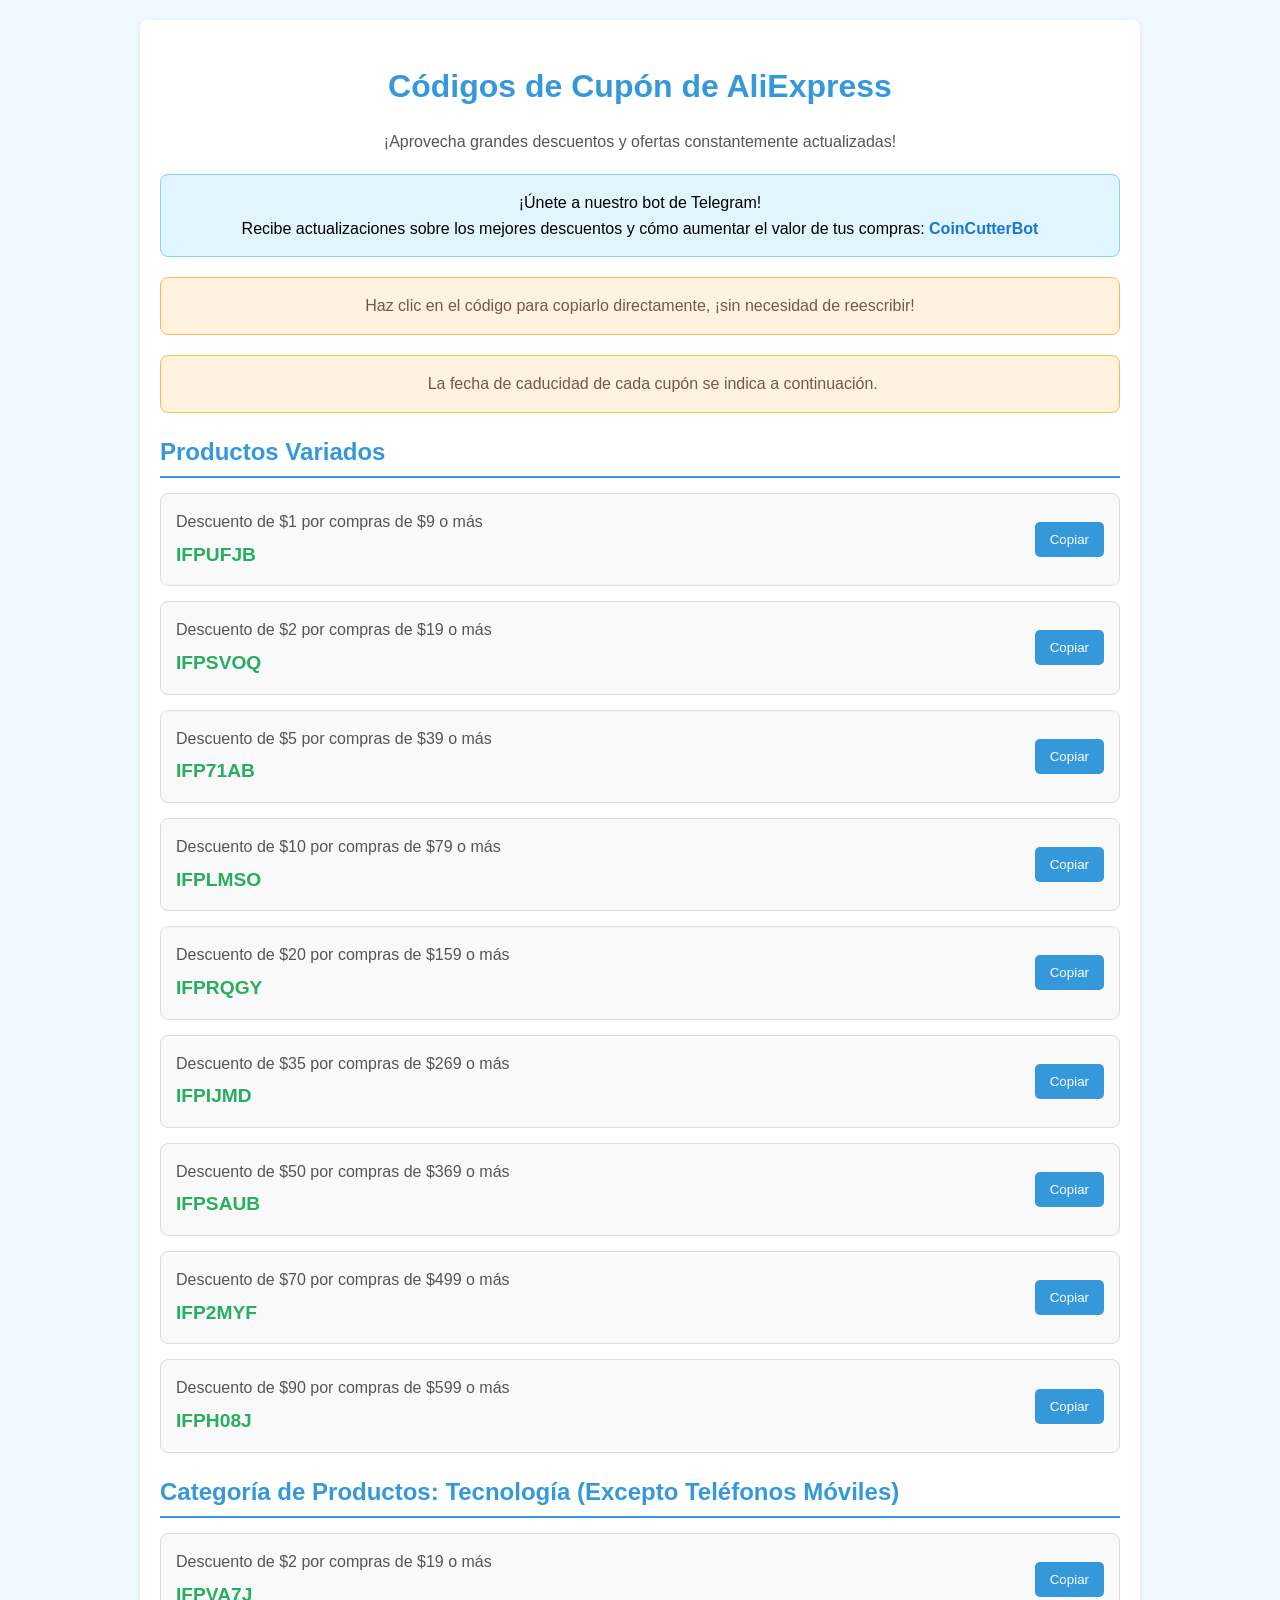
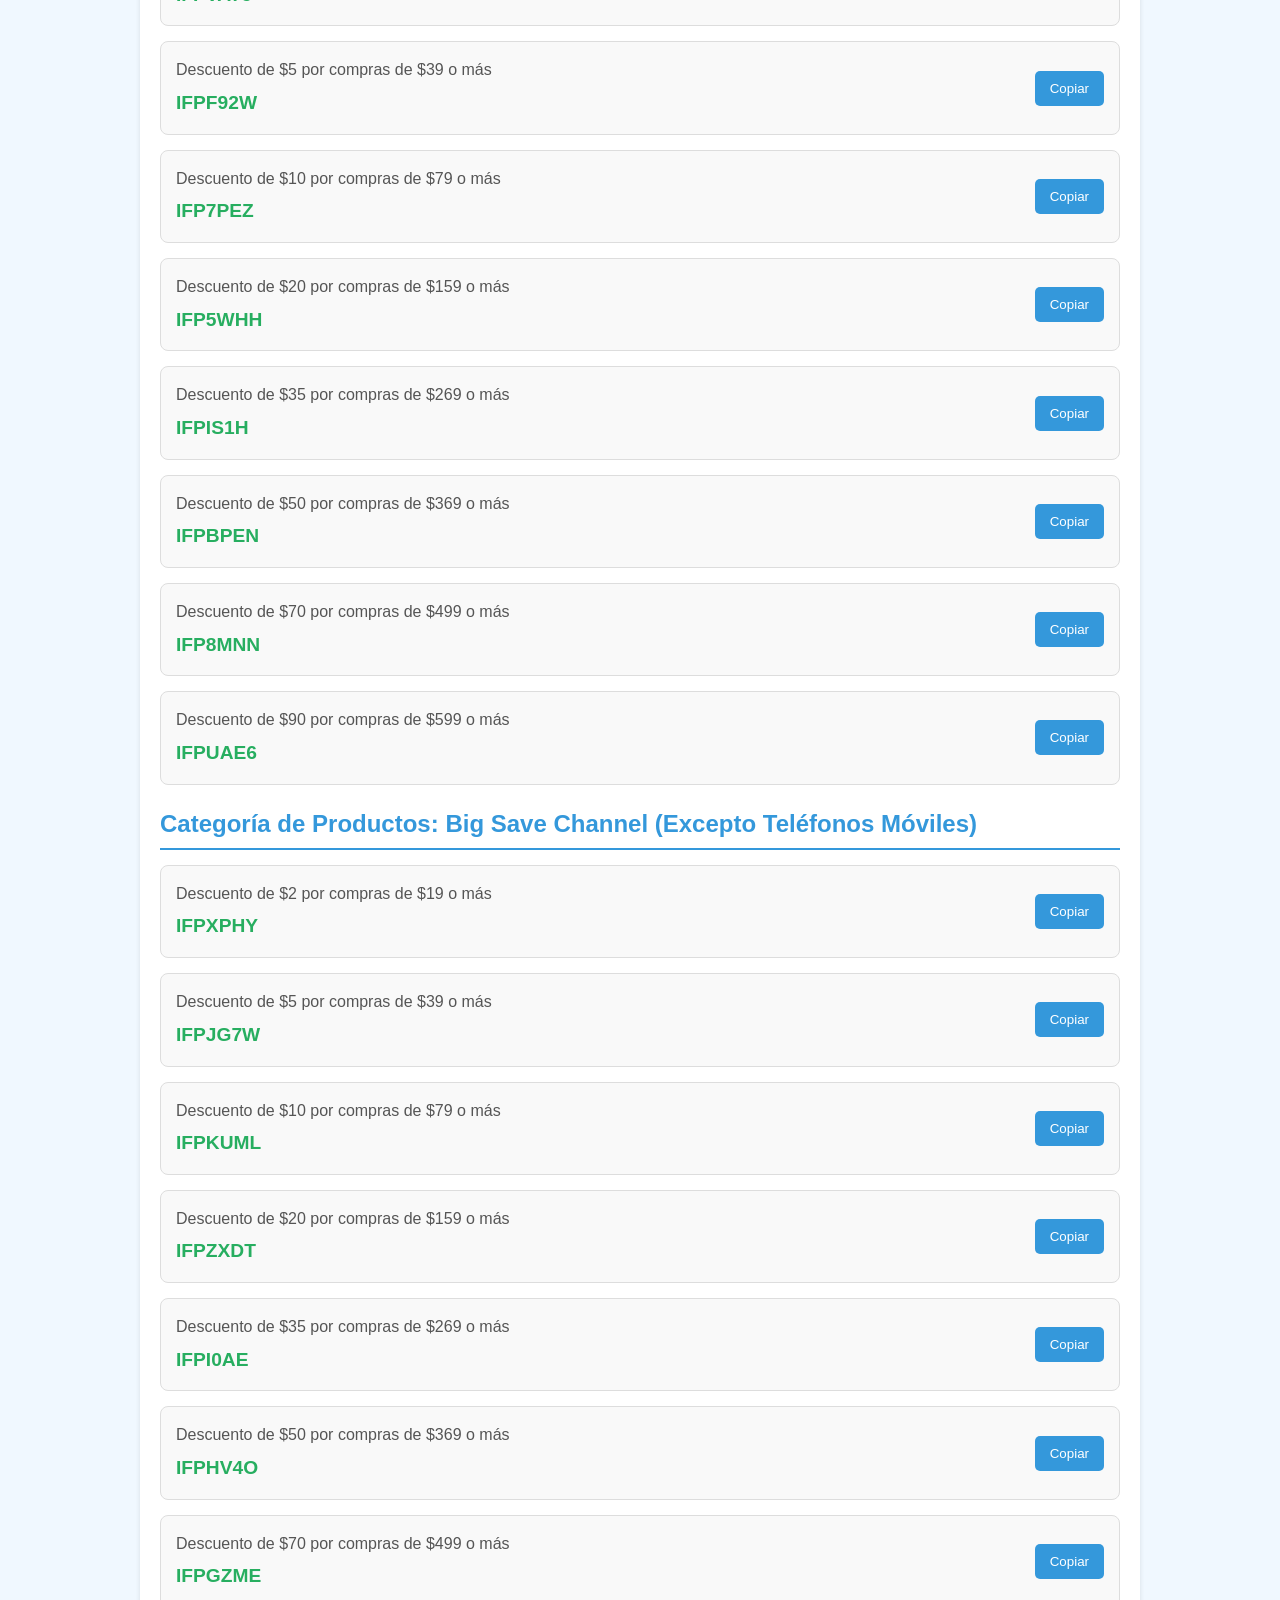
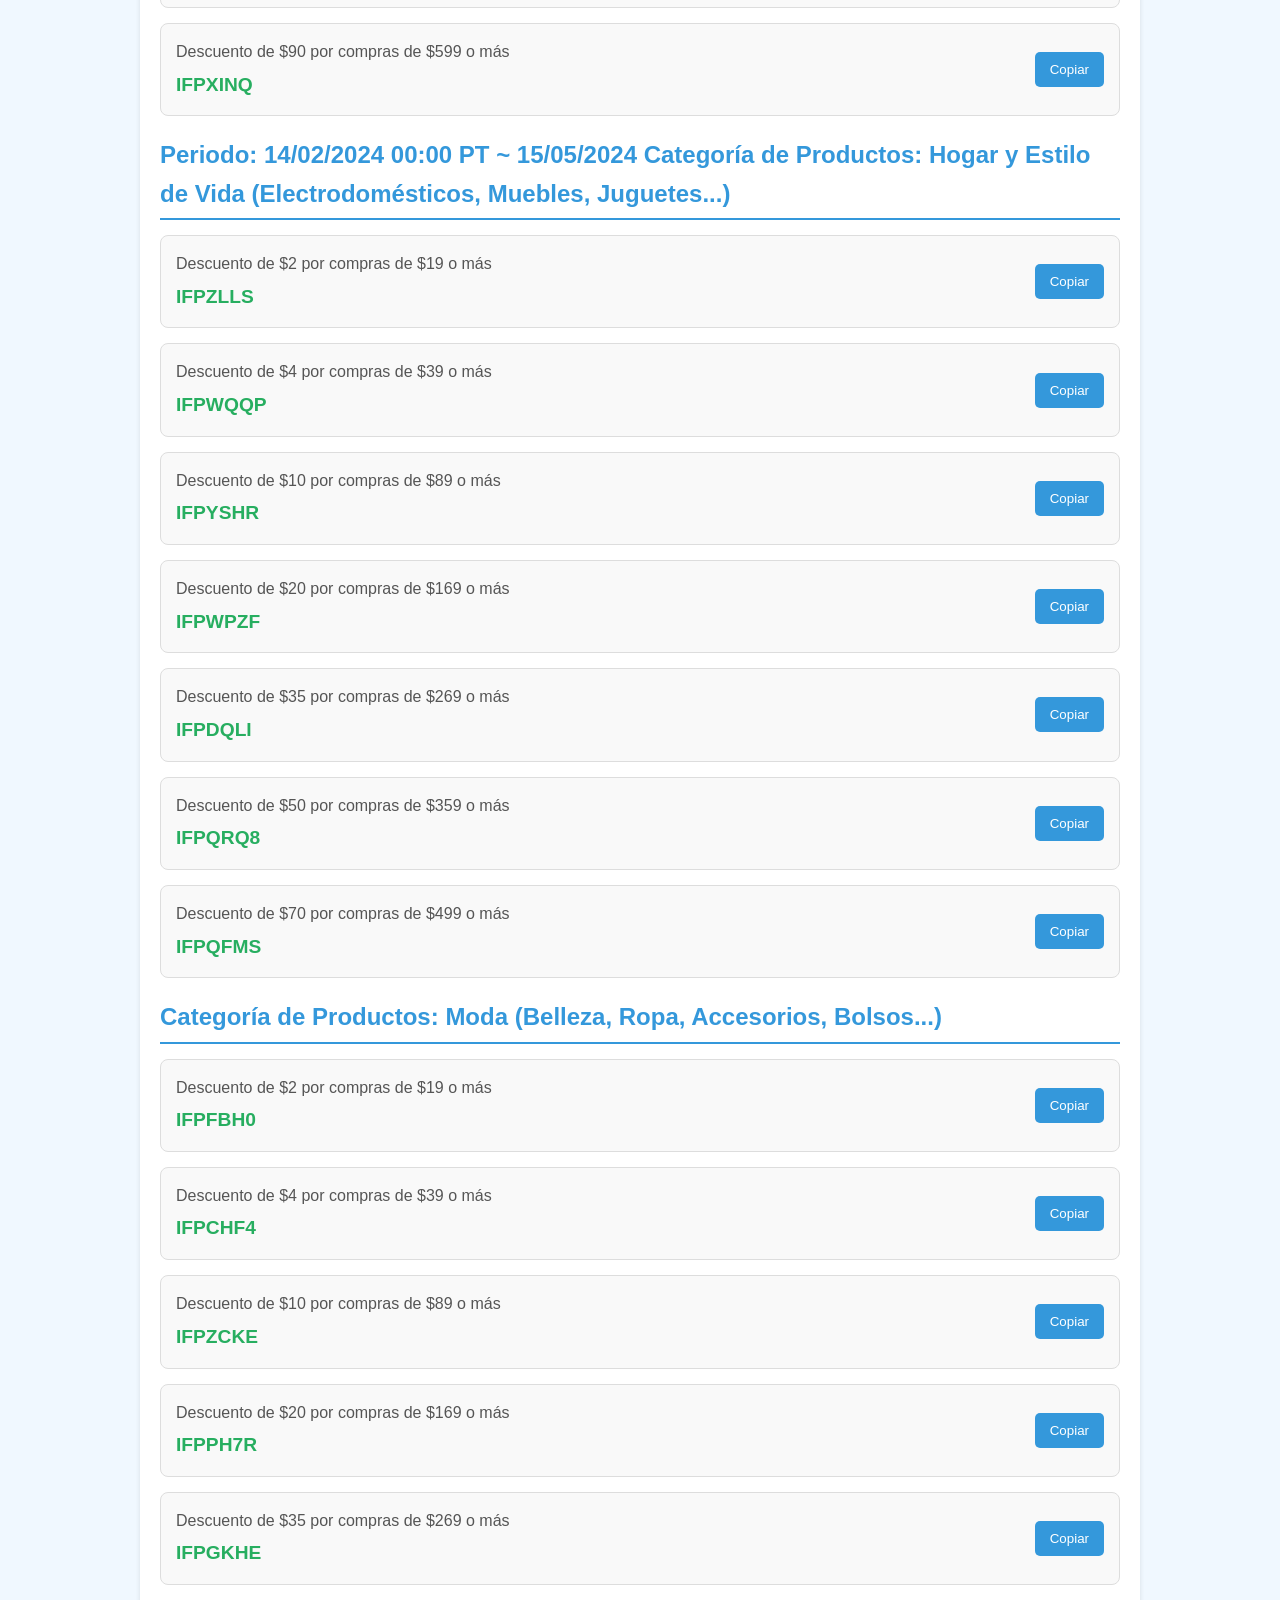
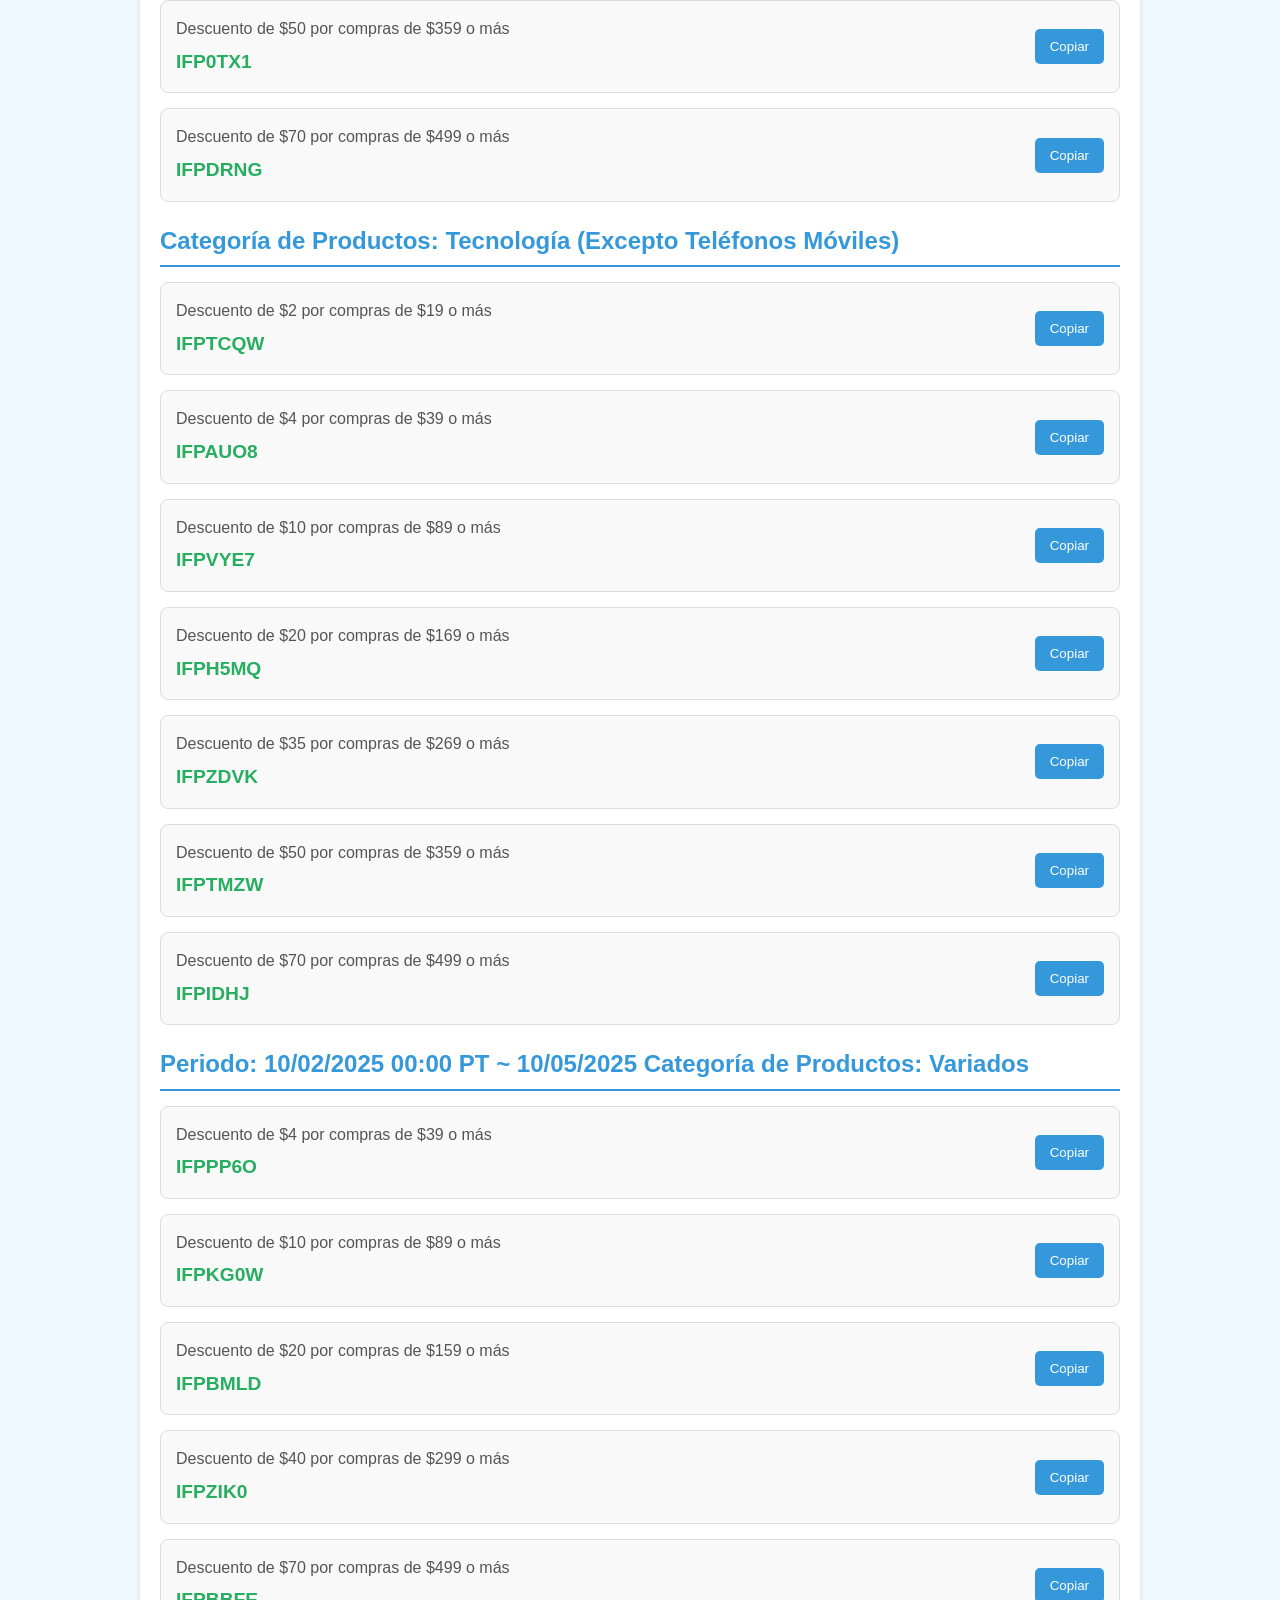
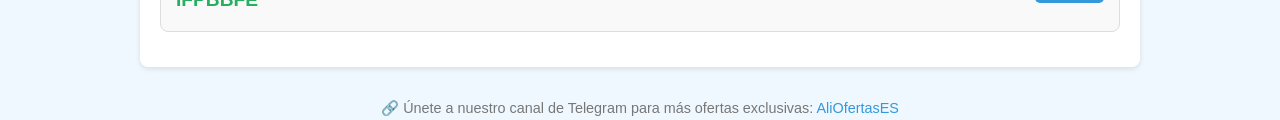
==== commit 6938a546: "Update index.html" ====
--- a/index.html
+++ b/index.html
@@ -172,7 +172,7 @@
             La fecha de caducidad de cada cupón se indica a continuación.
         </div>
 
-        <h2>Productos Variados (Belleza/Calzado/Ropa/Accesorios...)</h2>
+        <h2>Productos Variados</h2>
 <div class="coupon-card">
     <div>
         <div class="coupon-description">
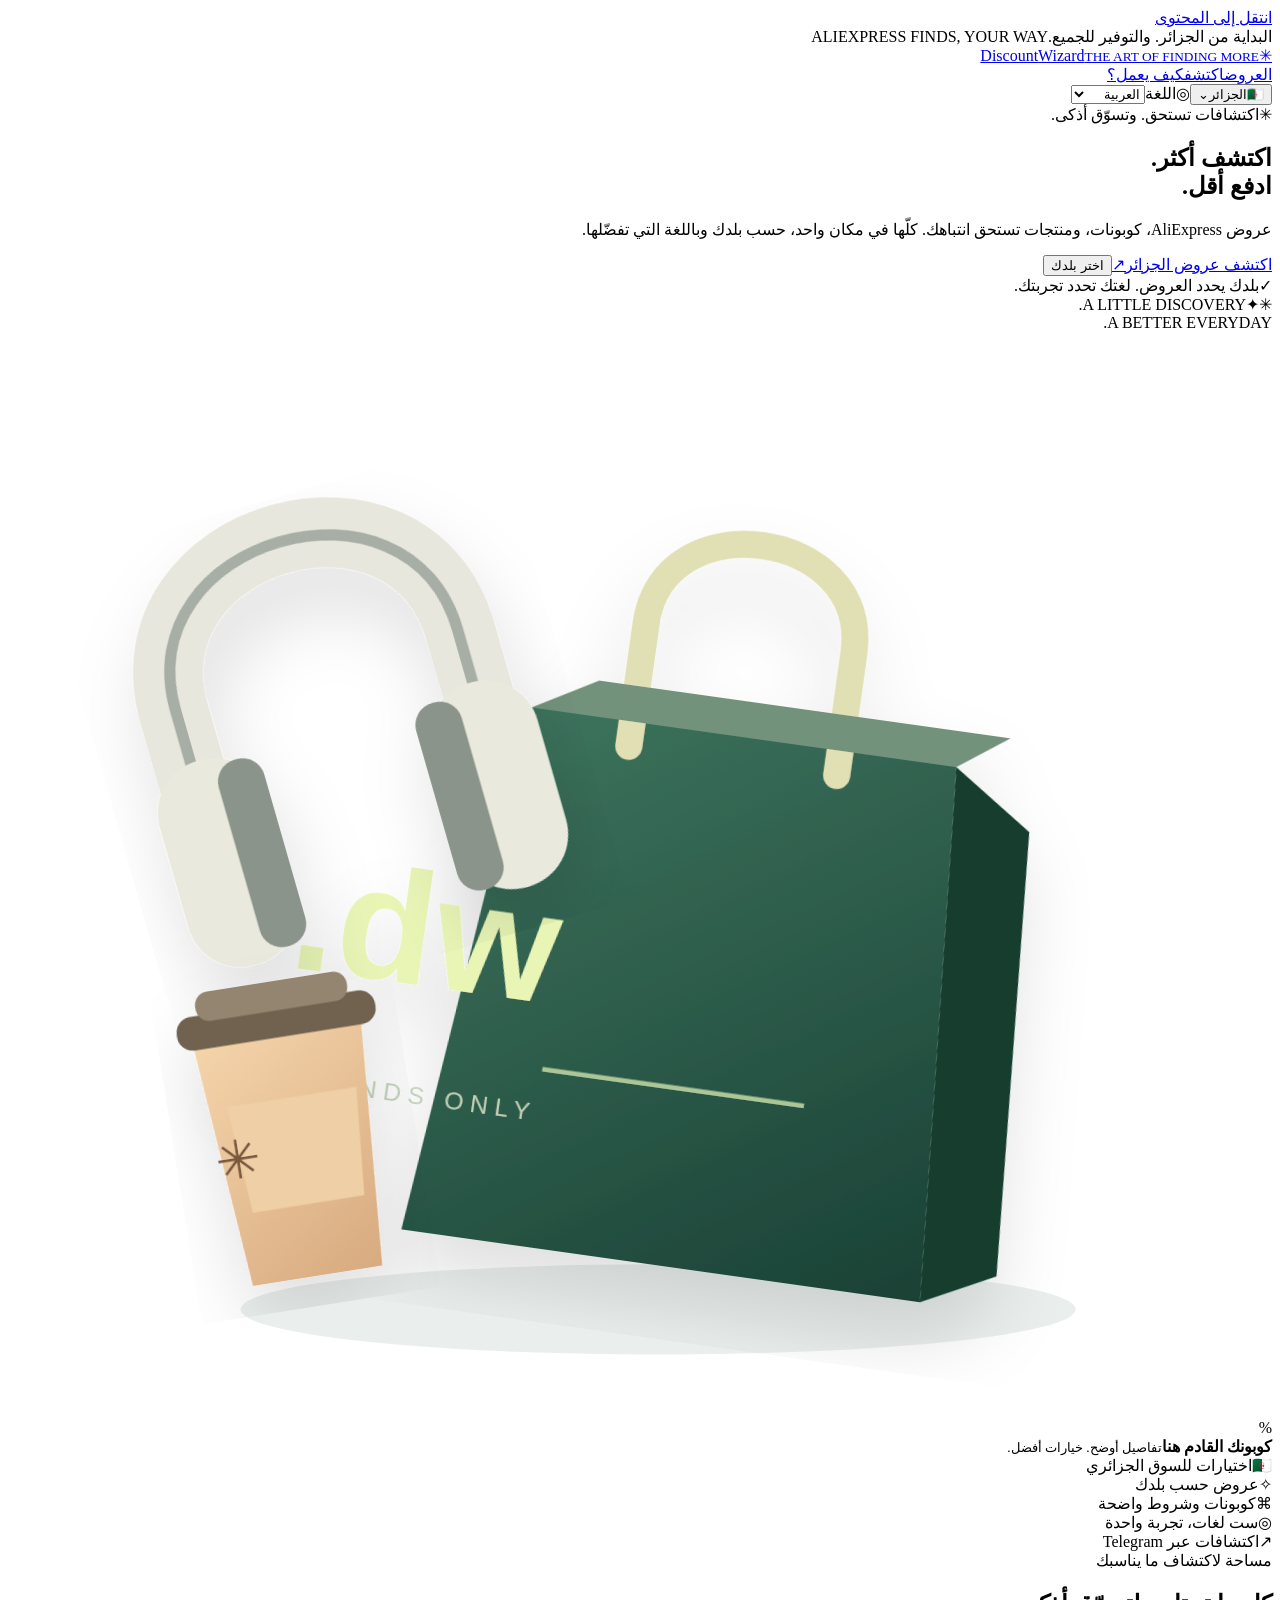
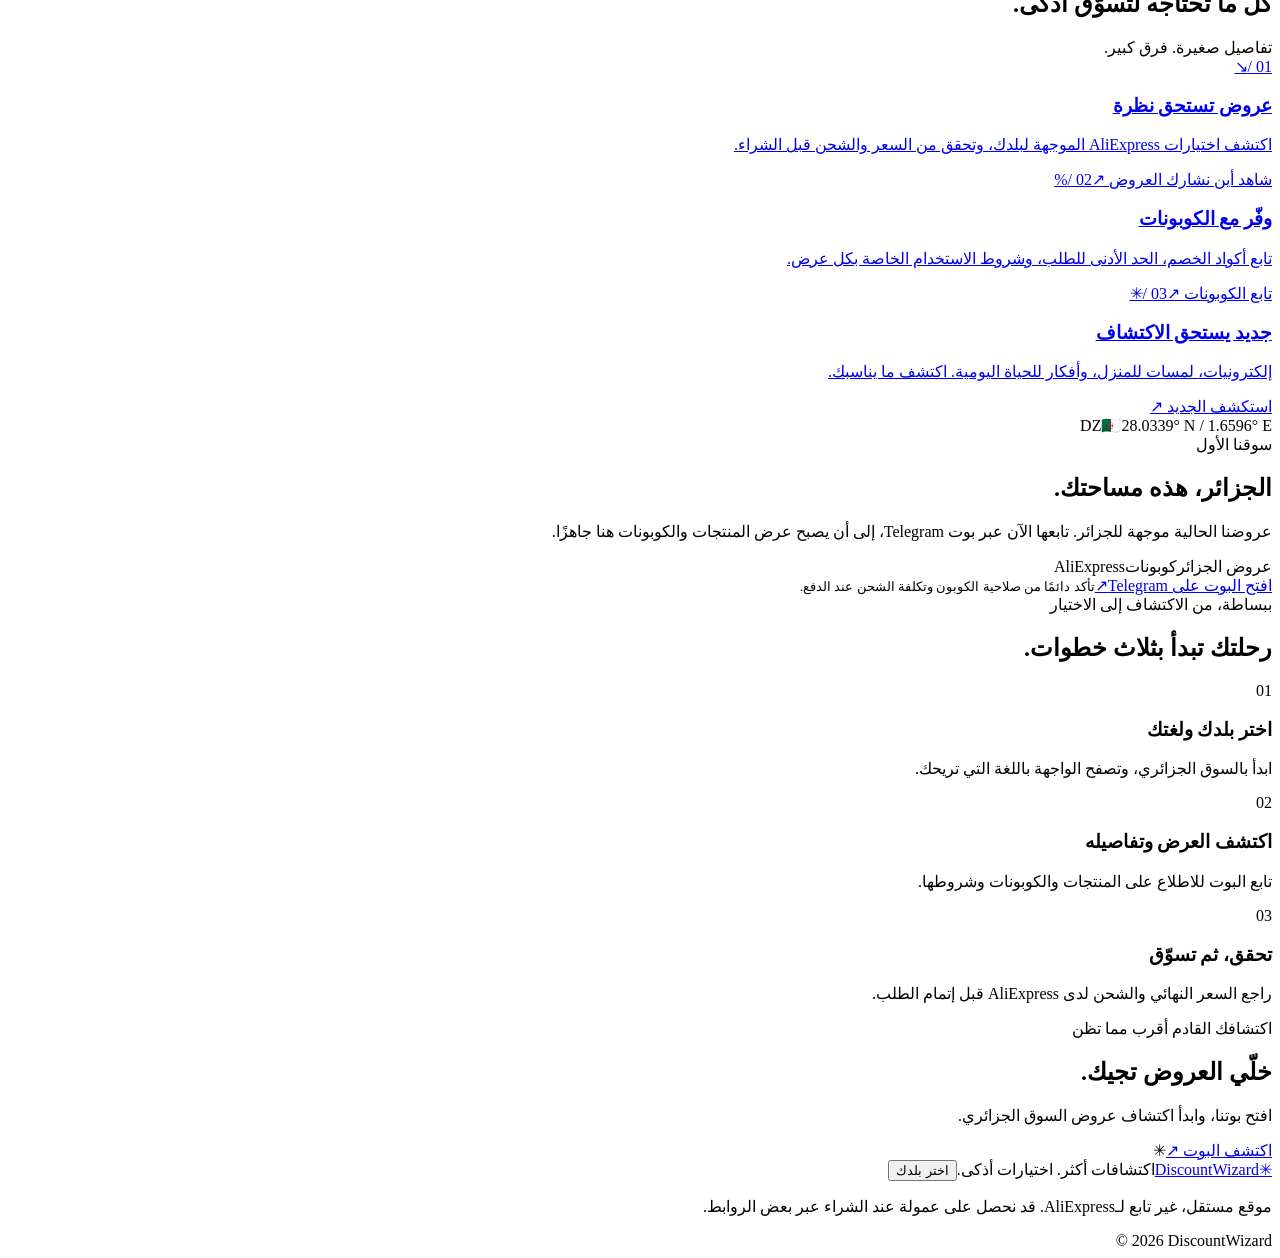
==== commit 36087ab0: "Update index.html" ====
--- a/index.html
+++ b/index.html
@@ -1,721 +1,37 @@
-<!DOCTYPE html>
-<html lang="es">
+<!doctype html>
+<html lang="ar" dir="rtl">
 <head>
-    <meta charset="UTF-8">
-    <meta name="viewport" content="width=device-width, initial-scale=1.0">
-    <title>Códigos de Cupón de AliExpress</title>
-    <style>
-        body {
-            font-family: sans-serif;
-            background-color: #f0f8ff;
-            margin: 0;
-            padding: 0;
-            line-height: 1.6;
-        }
-
-        .container {
-            max-width: 960px;
-            margin: 20px auto;
-            padding: 20px;
-            background-color: #fff;
-            border-radius: 8px;
-            box-shadow: 0 2px 5px rgba(0, 0, 0, 0.1);
-        }
-
-        h1 {
-            text-align: center;
-            color: #3498db;
-            margin-bottom: 10px;
-        }
-
-        h2 {
-            color: #3498db;
-            border-bottom: 2px solid #3498db;
-            padding-bottom: 5px;
-            margin-bottom: 15px;
-        }
-
-        p {
-            text-align: center;
-            color: #555;
-            margin-bottom: 20px;
-        }
-
-        .coupon-card {
-            background-color: #f9f9f9;
-            border-radius: 8px;
-            padding: 15px;
-            margin-bottom: 15px;
-            display: flex;
-            justify-content: space-between;
-            align-items: center;
-            border: 1px solid #ddd;
-        }
-
-        .coupon-description {
-            color: #555;
-            font-size: 1em;
-            margin-bottom: 5px;
-        }
-
-        .coupon-code {
-            font-size: 1.2em;
-            font-weight: bold;
-            color: #27ae60;
-        }
-
-        .copy-button {
-            background-color: #3498db;
-            color: white;
-            border: none;
-            padding: 10px 15px;
-            border-radius: 5px;
-            cursor: pointer;
-            transition: background-color 0.3s ease;
-        }
-
-        .copy-button:hover {
-            background-color: #2980b9;
-        }
-
-        .telegram-banner {
-            background-color: #e1f5fe;
-            border: 1px solid #81d4fa;
-            padding: 15px;
-            margin-bottom: 20px;
-            text-align: center;
-            border-radius: 8px;
-        }
-
-        .telegram-banner a {
-            color: #1976d2;
-            text-decoration: none;
-            font-weight: bold;
-        }
-
-        .info-banner {
-            background-color: #fff3e0;
-            border: 1px solid #ffb74d;
-            padding: 15px;
-            margin-bottom: 20px;
-            text-align: center;
-            border-radius: 8px;
-            color: #795548;
-        }
-
-        .footer {
-            text-align: center;
-            margin-top: 30px;
-            color: #777;
-            font-size: 0.9em;
-        }
-
-        .footer a {
-            color: #3498db;
-            text-decoration: none;
-        }
-
-        /* Responsive Design - IMPROVED */
-        @media (max-width: 768px) {
-            .container {
-                padding: 10px;
-                margin: 10px auto;
-            }
-
-            .coupon-card {
-                flex-direction: column;
-                align-items: flex-start; /* Align items to the left */
-            }
-
-            .coupon-description {
-                margin-bottom: 10px; /* Add space below description */
-            }
-
-            .copy-button {
-                margin-top: 10px;
-                width: 100%; /* Make button full width */
-            }
-        }
-
-
-        .copied-message {
-            color: green;
-            font-weight: bold;
-            margin-left: 10px;
-            display: none;
-        }
-
-        .copy-button.copied + .copied-message {
-            display: inline;
-        }
-    </style>
+  <meta charset="utf-8">
+  <meta name="viewport" content="width=device-width,initial-scale=1">
+  <meta name="theme-color" content="#143c32">
+  <meta name="description" content="DiscountWizard: اكتشف عروض AliExpress والكوبونات والمنتجات الجديدة الموجهة للجزائر. اختر لغتك وتابع العروض عبر Telegram.">
+  <title>DiscountWizard — اكتشف أكثر. ادفع أقل.</title>
+  <link rel="stylesheet" href="assets/home.css">
+  <script src="assets/home.js" defer></script>
 </head>
 <body>
-
-    <div class="container">
-        <h1>Códigos de Cupón de AliExpress</h1>
-        <p>¡Aprovecha grandes descuentos y ofertas constantemente actualizadas!</p>
-
-        <div class="telegram-banner">
-            ¡Únete a nuestro bot de Telegram!
-            <br>
-            Recibe actualizaciones sobre los mejores descuentos y cómo aumentar el valor de tus compras:
-            <a href="#">CoinCutterBot</a>
-        </div>
-
-        <div class="info-banner">
-            Haz clic en el código para copiarlo directamente, ¡sin necesidad de reescribir!
-        </div>
-
-        <div class="info-banner">
-            <img src="[data-uri]" alt="Calendar Icon" style="vertical-align: middle; margin-right: 5px;">
-            La fecha de caducidad de cada cupón se indica a continuación.
-        </div>
-
-        <h2>Productos Variados</h2>
-<div class="coupon-card">
-    <div>
-        <div class="coupon-description">
-            Descuento de $1 por compras de $9 o más
-        </div>
-        <div class="coupon-code">IFPUFJB</div>
-    </div>
-    <button class="copy-button" onclick="copyCode('IFPUFJB', this)">Copiar</button>
-    <span class="copied-message">¡Copiado!</span>
-</div>
-<div class="coupon-card">
-    <div>
-        <div class="coupon-description">
-            Descuento de $2 por compras de $19 o más
-        </div>
-        <div class="coupon-code">IFPSVOQ</div>
-    </div>
-    <button class="copy-button" onclick="copyCode('IFPSVOQ', this)">Copiar</button>
-    <span class="copied-message">¡Copiado!</span>
-</div>
-<div class="coupon-card">
-    <div>
-        <div class="coupon-description">
-            Descuento de $5 por compras de $39 o más
-        </div>
-        <div class="coupon-code">IFP71AB</div>
-    </div>
-    <button class="copy-button" onclick="copyCode('IFP71AB', this)">Copiar</button>
-    <span class="copied-message">¡Copiado!</span>
-</div>
-<div class="coupon-card">
-    <div>
-        <div class="coupon-description">
-            Descuento de $10 por compras de $79 o más
-        </div>
-        <div class="coupon-code">IFPLMSO</div>
-    </div>
-    <button class="copy-button" onclick="copyCode('IFPLMSO', this)">Copiar</button>
-    <span class="copied-message">¡Copiado!</span>
-</div>
-<div class="coupon-card">
-    <div>
-        <div class="coupon-description">
-            Descuento de $20 por compras de $159 o más
-        </div>
-        <div class="coupon-code">IFPRQGY</div>
-    </div>
-    <button class="copy-button" onclick="copyCode('IFPRQGY', this)">Copiar</button>
-    <span class="copied-message">¡Copiado!</span>
-</div>
-<div class="coupon-card">
-    <div>
-        <div class="coupon-description">
-            Descuento de $35 por compras de $269 o más
-        </div>
-        <div class="coupon-code">IFPIJMD</div>
-    </div>
-    <button class="copy-button" onclick="copyCode('IFPIJMD', this)">Copiar</button>
-    <span class="copied-message">¡Copiado!</span>
-</div>
-<div class="coupon-card">
-    <div>
-        <div class="coupon-description">
-            Descuento de $50 por compras de $369 o más
-        </div>
-        <div class="coupon-code">IFPSAUB</div>
-    </div>
-    <button class="copy-button" onclick="copyCode('IFPSAUB', this)">Copiar</button>
-    <span class="copied-message">¡Copiado!</span>
-</div>
-<div class="coupon-card">
-    <div>
-        <div class="coupon-description">
-            Descuento de $70 por compras de $499 o más
-        </div>
-        <div class="coupon-code">IFP2MYF</div>
-    </div>
-    <button class="copy-button" onclick="copyCode('IFP2MYF', this)">Copiar</button>
-    <span class="copied-message">¡Copiado!</span>
-</div>
-<div class="coupon-card">
-    <div>
-        <div class="coupon-description">
-            Descuento de $90 por compras de $599 o más
-        </div>
-        <div class="coupon-code">IFPH08J</div>
-    </div>
-    <button class="copy-button" onclick="copyCode('IFPH08J', this)">Copiar</button>
-    <span class="copied-message">¡Copiado!</span>
-</div>
-
-<h2>Categoría de Productos: Tecnología (Excepto Teléfonos Móviles)</h2>
-<div class="coupon-card">
-    <div>
-        <div class="coupon-description">
-            Descuento de $2 por compras de $19 o más
-        </div>
-        <div class="coupon-code">IFPVA7J</div>
-    </div>
-    <button class="copy-button" onclick="copyCode('IFPVA7J', this)">Copiar</button>
-    <span class="copied-message">¡Copiado!</span>
-</div>
-<div class="coupon-card">
-    <div>
-        <div class="coupon-description">
-            Descuento de $5 por compras de $39 o más
-        </div>
-        <div class="coupon-code">IFPF92W</div>
-    </div>
-    <button class="copy-button" onclick="copyCode('IFPF92W', this)">Copiar</button>
-    <span class="copied-message">¡Copiado!</span>
-</div>
-<div class="coupon-card">
-    <div>
-        <div class="coupon-description">
-            Descuento de $10 por compras de $79 o más
-        </div>
-        <div class="coupon-code">IFP7PEZ</div>
-    </div>
-    <button class="copy-button" onclick="copyCode('IFP7PEZ', this)">Copiar</button>
-    <span class="copied-message">¡Copiado!</span>
-</div>
-<div class="coupon-card">
-    <div>
-        <div class="coupon-description">
-            Descuento de $20 por compras de $159 o más
-        </div>
-        <div class="coupon-code">IFP5WHH</div>
-    </div>
-    <button class="copy-button" onclick="copyCode('IFP5WHH', this)">Copiar</button>
-    <span class="copied-message">¡Copiado!</span>
-</div>
-<div class="coupon-card">
-    <div>
-        <div class="coupon-description">
-            Descuento de $35 por compras de $269 o más
-        </div>
-        <div class="coupon-code">IFPIS1H</div>
-    </div>
-    <button class="copy-button" onclick="copyCode('IFPIS1H', this)">Copiar</button>
-    <span class="copied-message">¡Copiado!</span>
-</div>
-<div class="coupon-card">
-    <div>
-        <div class="coupon-description">
-            Descuento de $50 por compras de $369 o más
-        </div>
-        <div class="coupon-code">IFPBPEN</div>
-    </div>
-    <button class="copy-button" onclick="copyCode('IFPBPEN', this)">Copiar</button>
-    <span class="copied-message">¡Copiado!</span>
-</div>
-<div class="coupon-card">
-    <div>
-        <div class="coupon-description">
-            Descuento de $70 por compras de $499 o más
-        </div>
-        <div class="coupon-code">IFP8MNN</div>
-    </div>
-    <button class="copy-button" onclick="copyCode('IFP8MNN', this)">Copiar</button>
-    <span class="copied-message">¡Copiado!</span>
-</div>
-<div class="coupon-card">
-    <div>
-        <div class="coupon-description">
-            Descuento de $90 por compras de $599 o más
-        </div>
-        <div class="coupon-code">IFPUAE6</div>
-    </div>
-    <button class="copy-button" onclick="copyCode('IFPUAE6', this)">Copiar</button>
-    <span class="copied-message">¡Copiado!</span>
-</div>
-
-<h2>Categoría de Productos: Big Save Channel (Excepto Teléfonos Móviles)</h2>
-<div class="coupon-card">
-    <div>
-        <div class="coupon-description">
-            Descuento de $2 por compras de $19 o más
-        </div>
-        <div class="coupon-code">IFPXPHY</div>
-    </div>
-    <button class="copy-button" onclick="copyCode('IFPXPHY', this)">Copiar</button>
-    <span class="copied-message">¡Copiado!</span>
-</div>
-<div class="coupon-card">
-    <div>
-        <div class="coupon-description">
-            Descuento de $5 por compras de $39 o más
-        </div>
-        <div class="coupon-code">IFPJG7W</div>
-    </div>
-    <button class="copy-button" onclick="copyCode('IFPJG7W', this)">Copiar</button>
-    <span class="copied-message">¡Copiado!</span>
-</div>
-<div class="coupon-card">
-    <div>
-        <div class="coupon-description">
-            Descuento de $10 por compras de $79 o más
-        </div>
-        <div class="coupon-code">IFPKUML</div>
-    </div>
-    <button class="copy-button" onclick="copyCode('IFPKUML', this)">Copiar</button>
-    <span class="copied-message">¡Copiado!</span>
-</div>
-<div class="coupon-card">
-    <div>
-        <div class="coupon-description">
-            Descuento de $20 por compras de $159 o más
-        </div>
-        <div class="coupon-code">IFPZXDT</div>
-    </div>
-    <button class="copy-button" onclick="copyCode('IFPZXDT', this)">Copiar</button>
-    <span class="copied-message">¡Copiado!</span>
-</div>
-<div class="coupon-card">
-    <div>
-        <div class="coupon-description">
-            Descuento de $35 por compras de $269 o más
-        </div>
-        <div class="coupon-code">IFPI0AE</div>
-    </div>
-    <button class="copy-button" onclick="copyCode('IFPI0AE', this)">Copiar</button>
-    <span class="copied-message">¡Copiado!</span>
-</div>
-<div class="coupon-card">
-    <div>
-        <div class="coupon-description">
-            Descuento de $50 por compras de $369 o más
-        </div>
-        <div class="coupon-code">IFPHV4O</div>
-    </div>
-    <button class="copy-button" onclick="copyCode('IFPHV4O', this)">Copiar</button>
-    <span class="copied-message">¡Copiado!</span>
-</div>
-<div class="coupon-card">
-    <div>
-        <div class="coupon-description">
-            Descuento de $70 por compras de $499 o más
-        </div>
-        <div class="coupon-code">IFPGZME</div>
-    </div>
-    <button class="copy-button" onclick="copyCode('IFPGZME', this)">Copiar</button>
-    <span class="copied-message">¡Copiado!</span>
-</div>
-<div class="coupon-card">
-    <div>
-        <div class="coupon-description">
-            Descuento de $90 por compras de $599 o más
-        </div>
-        <div class="coupon-code">IFPXINQ</div>
-    </div>
-    <button class="copy-button" onclick="copyCode('IFPXINQ', this)">Copiar</button>
-    <span class="copied-message">¡Copiado!</span>
-</div>
-
-<h2>Periodo: 14/02/2024 00:00 PT ~ 15/05/2024 Categoría de Productos: Hogar y Estilo de Vida (Electrodomésticos, Muebles, Juguetes...)</h2>
-<div class="coupon-card">
-    <div>
-        <div class="coupon-description">
-            Descuento de $2 por compras de $19 o más
-        </div>
-        <div class="coupon-code">IFPZLLS</div>
-    </div>
-    <button class="copy-button" onclick="copyCode('IFPZLLS', this)">Copiar</button>
-    <span class="copied-message">¡Copiado!</span>
-</div>
-<div class="coupon-card">
-    <div>
-        <div class="coupon-description">
-            Descuento de $4 por compras de $39 o más
-        </div>
-        <div class="coupon-code">IFPWQQP</div>
-    </div>
-    <button class="copy-button" onclick="copyCode('IFPWQQP', this)">Copiar</button>
-    <span class="copied-message">¡Copiado!</span>
-</div>
-<div class="coupon-card">
-    <div>
-        <div class="coupon-description">
-            Descuento de $10 por compras de $89 o más
-        </div>
-        <div class="coupon-code">IFPYSHR</div>
-    </div>
-    <button class="copy-button" onclick="copyCode('IFPYSHR', this)">Copiar</button>
-    <span class="copied-message">¡Copiado!</span>
-</div>
-<div class="coupon-card">
-    <div>
-        <div class="coupon-description">
-            Descuento de $20 por compras de $169 o más
-        </div>
-        <div class="coupon-code">IFPWPZF</div>
-    </div>
-    <button class="copy-button" onclick="copyCode('IFPWPZF', this)">Copiar</button>
-    <span class="copied-message">¡Copiado!</span>
-</div>
-<div class="coupon-card">
-    <div>
-        <div class="coupon-description">
-            Descuento de $35 por compras de $269 o más
-        </div>
-        <div class="coupon-code">IFPDQLI</div>
-    </div>
-    <button class="copy-button" onclick="copyCode('IFPDQLI', this)">Copiar</button>
-    <span class="copied-message">¡Copiado!</span>
-</div>
-<div class="coupon-card">
-    <div>
-        <div class="coupon-description">
-            Descuento de $50 por compras de $359 o más
-        </div>
-        <div class="coupon-code">IFPQRQ8</div>
-    </div>
-    <button class="copy-button" onclick="copyCode('IFPQRQ8', this)">Copiar</button>
-    <span class="copied-message">¡Copiado!</span>
-</div>
-<div class="coupon-card">
-    <div>
-        <div class="coupon-description">
-            Descuento de $70 por compras de $499 o más
-        </div>
-        <div class="coupon-code">IFPQFMS</div>
-    </div>
-    <button class="copy-button" onclick="copyCode('IFPQFMS', this)">Copiar</button>
-    <span class="copied-message">¡Copiado!</span>
-</div>
-
-<h2>Categoría de Productos: Moda (Belleza, Ropa, Accesorios, Bolsos...)</h2>
-<div class="coupon-card">
-    <div>
-        <div class="coupon-description">
-            Descuento de $2 por compras de $19 o más
-        </div>
-        <div class="coupon-code">IFPFBH0</div>
-    </div>
-    <button class="copy-button" onclick="copyCode('IFPFBH0', this)">Copiar</button>
-    <span class="copied-message">¡Copiado!</span>
-</div>
-<div class="coupon-card">
-    <div>
-        <div class="coupon-description">
-            Descuento de $4 por compras de $39 o más
-        </div>
-        <div class="coupon-code">IFPCHF4</div>
-    </div>
-    <button class="copy-button" onclick="copyCode('IFPCHF4', this)">Copiar</button>
-    <span class="copied-message">¡Copiado!</span>
-</div>
-<div class="coupon-card">
-    <div>
-        <div class="coupon-description">
-            Descuento de $10 por compras de $89 o más
-        </div>
-        <div class="coupon-code">IFPZCKE</div>
-    </div>
-    <button class="copy-button" onclick="copyCode('IFPZCKE', this)">Copiar</button>
-    <span class="copied-message">¡Copiado!</span>
-</div>
-<div class="coupon-card">
-    <div>
-        <div class="coupon-description">
-            Descuento de $20 por compras de $169 o más
-        </div>
-        <div class="coupon-code">IFPPH7R</div>
-    </div>
-    <button class="copy-button" onclick="copyCode('IFPPH7R', this)">Copiar</button>
-    <span class="copied-message">¡Copiado!</span>
-</div>
-<div class="coupon-card">
-    <div>
-        <div class="coupon-description">
-            Descuento de $35 por compras de $269 o más
-        </div>
-        <div class="coupon-code">IFPGKHE</div>
-    </div>
-    <button class="copy-button" onclick="copyCode('IFPGKHE', this)">Copiar</button>
-    <span class="copied-message">¡Copiado!</span>
-</div>
-<div class="coupon-card">
-    <div>
-        <div class="coupon-description">
-            Descuento de $50 por compras de $359 o más
-        </div>
-        <div class="coupon-code">IFP0TX1</div>
-    </div>
-    <button class="copy-button" onclick="copyCode('IFP0TX1', this)">Copiar</button>
-    <span class="copied-message">¡Copiado!</span>
-</div>
-<div class="coupon-card">
-    <div>
-        <div class="coupon-description">
-            Descuento de $70 por compras de $499 o más
-        </div>
-        <div class="coupon-code">IFPDRNG</div>
-    </div>
-    <button class="copy-button" onclick="copyCode('IFPDRNG', this)">Copiar</button>
-    <span class="copied-message">¡Copiado!</span>
-</div>
-
-<h2>Categoría de Productos: Tecnología (Excepto Teléfonos Móviles)</h2>
-<div class="coupon-card">
-    <div>
-        <div class="coupon-description">
-            Descuento de $2 por compras de $19 o más
-        </div>
-        <div class="coupon-code">IFPTCQW</div>
-    </div>
-    <button class="copy-button" onclick="copyCode('IFPTCQW', this)">Copiar</button>
-    <span class="copied-message">¡Copiado!</span>
-</div>
-<div class="coupon-card">
-    <div>
-        <div class="coupon-description">
-            Descuento de $4 por compras de $39 o más
-        </div>
-        <div class="coupon-code">IFPAUO8</div>
-    </div>
-    <button class="copy-button" onclick="copyCode('IFPAUO8', this)">Copiar</button>
-    <span class="copied-message">¡Copiado!</span>
-</div>
-<div class="coupon-card">
-    <div>
-        <div class="coupon-description">
-            Descuento de $10 por compras de $89 o más
-        </div>
-        <div class="coupon-code">IFPVYE7</div>
-    </div>
-    <button class="copy-button" onclick="copyCode('IFPVYE7', this)">Copiar</button>
-    <span class="copied-message">¡Copiado!</span>
-</div>
-<div class="coupon-card">
-    <div>
-        <div class="coupon-description">
-            Descuento de $20 por compras de $169 o más
-        </div>
-        <div class="coupon-code">IFPH5MQ</div>
-    </div>
-    <button class="copy-button" onclick="copyCode('IFPH5MQ', this)">Copiar</button>
-    <span class="copied-message">¡Copiado!</span>
-</div>
-<div class="coupon-card">
-    <div>
-        <div class="coupon-description">
-            Descuento de $35 por compras de $269 o más
-        </div>
-        <div class="coupon-code">IFPZDVK</div>
-    </div>
-    <button class="copy-button" onclick="copyCode('IFPZDVK', this)">Copiar</button>
-    <span class="copied-message">¡Copiado!</span>
-</div>
-<div class="coupon-card">
-    <div>
-        <div class="coupon-description">
-            Descuento de $50 por compras de $359 o más
-        </div>
-        <div class="coupon-code">IFPTMZW</div>
-    </div>
-    <button class="copy-button" onclick="copyCode('IFPTMZW', this)">Copiar</button>
-    <span class="copied-message">¡Copiado!</span>
-</div>
-<div class="coupon-card">
-    <div>
-        <div class="coupon-description">
-            Descuento de $70 por compras de $499 o más
-        </div>
-        <div class="coupon-code">IFPIDHJ</div>
-    </div>
-    <button class="copy-button" onclick="copyCode('IFPIDHJ', this)">Copiar</button>
-    <span class="copied-message">¡Copiado!</span>
-</div>
-
-<h2>Periodo: 10/02/2025 00:00 PT ~ 10/05/2025 Categoría de Productos: Variados</h2>
-<div class="coupon-card">
-    <div>
-        <div class="coupon-description">
-            Descuento de $4 por compras de $39 o más
-        </div>
-        <div class="coupon-code">IFPPP6O</div>
-    </div>
-    <button class="copy-button" onclick="copyCode('IFPPP6O', this)">Copiar</button>
-    <span class="copied-message">¡Copiado!</span>
-</div>
-<div class="coupon-card">
-    <div>
-        <div class="coupon-description">
-            Descuento de $10 por compras de $89 o más
-        </div>
-        <div class="coupon-code">IFPKG0W</div>
-    </div>
-    <button class="copy-button" onclick="copyCode('IFPKG0W', this)">Copiar</button>
-    <span class="copied-message">¡Copiado!</span>
-</div>
-<div class="coupon-card">
-    <div>
-        <div class="coupon-description">
-            Descuento de $20 por compras de $159 o más
-        </div>
-        <div class="coupon-code">IFPBMLD</div>
-    </div>
-    <button class="copy-button" onclick="copyCode('IFPBMLD', this)">Copiar</button>
-    <span class="copied-message">¡Copiado!</span>
-</div>
-<div class="coupon-card">
-    <div>
-        <div class="coupon-description">
-            Descuento de $40 por compras de $299 o más
-        </div>
-        <div class="coupon-code">IFPZIK0</div>
-    </div>
-    <button class="copy-button" onclick="copyCode('IFPZIK0', this)">Copiar</button>
-    <span class="copied-message">¡Copiado!</span>
-</div>
-<div class="coupon-card">
-    <div>
-        <div class="coupon-description">
-            Descuento de $70 por compras de $499 o más
-        </div>
-        <div class="coupon-code">IFPBBFE</div>
-    </div>
-    <button class="copy-button" onclick="copyCode('IFPBBFE', this)">Copiar</button>
-    <span class="copied-message">¡Copiado!</span>
-</div>
-
-
-
-    </div>
-
-    <div class="footer">
-       🔗 Únete a nuestro canal de Telegram para más ofertas exclusivas: <a href="#">AliOfertasES</a>
-    </div>
-
-    <script>
-        function copyCode(code, button) {
-            navigator.clipboard.writeText(code).then(function() {
-                button.classList.add('copied');
-                setTimeout(function() {
-                    button.classList.remove('copied');
-                }, 2000);
-            }, function(err) {
-                console.error('Error al copiar el código: ', err);
-                alert('Error al copiar el código. Intenta copiarlo manualmente.');
-            });
-        }
-    </script>
+  <a href="#main" class="skip" data-t="skip">انتقل إلى المحتوى</a>
+  <div class="announcement"><span class="dot"></span><span data-t="announcement">البداية من الجزائر. والتوفير للجميع.</span><span class="announcement-end">ALIEXPRESS FINDS, YOUR WAY</span></div>
+  <header class="header wrap">
+    <a class="brand" href="?lang=ar" aria-label="DiscountWizard"><span class="brand-icon">✳</span><span dir="ltr">Discount<span class="brand-light">Wizard</span><small>THE ART OF FINDING MORE</small></span></a>
+    <nav aria-label="Navigation"><a href="#algeria" data-t="navDeals">العروض</a><a href="#discover" data-t="navDiscover">اكتشف</a><a href="#how" data-t="navHow">كيف يعمل؟</a></nav>
+    <div class="header-tools"><button class="market-trigger" type="button"><span>🇩🇿</span><span data-t="algeria">الجزائر</span><span>⌄</span></button><label class="language"><span aria-hidden="true">◎</span><span class="sr" data-t="language">اللغة</span><select id="language"><option value="ar">العربية</option><option value="fr">Français</option><option value="en">English</option><option value="es">Español</option><option value="ru">Русский</option><option value="ko">한국어</option></select></label></div>
+  </header>
+  <main id="main">
+    <section class="hero wrap">
+      <div class="hero-copy"><div class="eyebrow"><span class="mini-star">✳</span><span data-t="eyebrow">اكتشافات تستحق. وتسوّق أذكى.</span></div><h1><span data-t="hero1">اكتشف أكثر.</span><br><span class="highlight" data-t="hero2">ادفع أقل.</span></h1><p data-t="intro">عروض AliExpress، كوبونات، ومنتجات تستحق انتباهك. كلّها في مكان واحد، حسب بلدك وباللغة التي تفضّلها.</p><div class="hero-actions"><a class="button primary" href="#algeria"><span data-t="browse">اكتشف عروض الجزائر</span><span class="arrow">↗</span></a><button class="button secondary market-trigger" data-t="choose">اختر بلدك</button></div><div class="hero-note"><span class="check">✓</span><span data-t="note">بلدك يحدد العروض. لغتك تحدد تجربتك.</span></div></div>
+      <div class="hero-art" aria-hidden="true"><div class="orbit orbit-one"></div><div class="orbit orbit-two"></div><span class="art-star star-one">✳</span><span class="art-star star-two">✦</span><span class="art-label">A LITTLE DISCOVERY.<br>A BETTER EVERYDAY.</span>
+      <svg class="shopping-art" viewBox="0 0 560 480" fill="none" xmlns="http://www.w3.org/2000/svg"><defs><linearGradient id="bag" x1="190" y1="140" x2="400" y2="460" gradientUnits="userSpaceOnUse"><stop stop-color="#427b63"/><stop offset="1" stop-color="#173d32"/></linearGradient><linearGradient id="cup" x1="70" y1="270" x2="180" y2="420" gradientUnits="userSpaceOnUse"><stop stop-color="#ffe3ba"/><stop offset="1" stop-color="#d5a67b"/></linearGradient><filter id="shadow"><feDropShadow dx="0" dy="18" stdDeviation="16" flood-opacity=".12"/></filter></defs><ellipse cx="288" cy="433" rx="185" ry="20" fill="#194f37" opacity=".09"/><g filter="url(#shadow)" transform="rotate(8 315 280)"><path d="M217 179H407L424 416H192L217 179Z" fill="url(#bag)"/><path d="M407 179L443 203L456 400L424 416Z" fill="#123c2e"/><path d="M262 190V135C262 80 355 80 355 135V190" stroke="#e1dfb4" stroke-width="12" stroke-linecap="round"/><path d="M217 179L245 163H429L407 179" fill="#72927c"/><text x="244" y="308" fill="#e8f5b5" font-family="Arial,sans-serif" font-size="71" font-weight="bold">dw.</text><path d="M244 337H361" stroke="#abc797" stroke-width="2"/><text x="244" y="360" fill="#bfd0b5" font-family="Arial,sans-serif" font-size="11" letter-spacing="3">GOOD FINDS ONLY</text></g><g transform="rotate(-16 142 190)" filter="url(#shadow)"><path d="M82 215V151C82 69 214 69 214 151V213" stroke="#e8e7dd" stroke-width="31"/><path d="M83 175V150C83 71 213 71 213 150V175" stroke="#a6aea6" stroke-width="5"/><rect x="62" y="174" width="49" height="94" rx="24" fill="#eae9de"/><rect x="92" y="178" width="21" height="86" rx="10" fill="#8a948a"/><rect x="187" y="174" width="49" height="94" rx="24" fill="#eae9de"/><rect x="183" y="178" width="21" height="86" rx="10" fill="#8a948a"/></g><g transform="rotate(-9 121 367)" filter="url(#shadow)"><path d="M90 306H166L158 420H100L90 306Z" fill="url(#cup)"/><rect x="84" y="298" width="89" height="15" rx="7" fill="#6f624f"/><rect x="94" y="288" width="68" height="13" rx="6" fill="#938570"/><path d="M101 340H159L155 388H105L101 340Z" fill="#efcfa5"/><text x="112" y="372" fill="#79583e" font-family="Arial" font-size="24">✳</text></g></svg>
+      <div class="floating ticket"><span class="ticket-icon">%</span><div><strong data-t="artCoupon">كوبونك القادم هنا</strong><small data-t="artSmall">تفاصيل أوضح. خيارات أفضل.</small></div><span class="ticket-cut"></span></div><div class="floating market-pill"><span>🇩🇿</span><span data-t="artMarket">اختيارات للسوق الجزائري</span><span class="dot"></span></div></div>
+    </section>
+    <div class="benefits wrap"><div><span>✧</span><span data-t="benefit1">عروض حسب بلدك</span></div><div><span>⌘</span><span data-t="benefit2">كوبونات وشروط واضحة</span></div><div><span>◎</span><span data-t="benefit3">ست لغات، تجربة واحدة</span></div><div><span>↗</span><span data-t="benefit4">اكتشافات عبر Telegram</span></div></div>
+    <section id="discover" class="section wrap"><div class="section-head"><div><div class="eyebrow" data-t="discoverEyebrow">مساحة لاكتشاف ما يناسبك</div><h2 data-t="discoverTitle">كل ما تحتاجه لتسوّق أذكى.</h2></div><span class="section-aside" data-t="discoverAside">تفاصيل صغيرة. فرق كبير.</span></div><div class="discovery-grid"><a href="#algeria" class="discovery-card green"><span class="category-number">01 /</span><span class="category-art">↘</span><h3 data-t="card1Title">عروض تستحق نظرة</h3><p data-t="card1Text">اكتشف اختيارات AliExpress الموجهة لبلدك، وتحقق من السعر والشحن قبل الشراء.</p><span class="card-link"><span data-t="card1Link">شاهد أين نشارك العروض</span> ↗</span></a><a href="#algeria" class="discovery-card lilac"><span class="category-number">02 /</span><span class="category-art">%</span><h3 data-t="card2Title">وفّر مع الكوبونات</h3><p data-t="card2Text">تابع أكواد الخصم، الحد الأدنى للطلب، وشروط الاستخدام الخاصة بكل عرض.</p><span class="card-link"><span data-t="card2Link">تابع الكوبونات</span> ↗</span></a><a href="#algeria" class="discovery-card sand"><span class="category-number">03 /</span><span class="category-art">✳</span><h3 data-t="card3Title">جديد يستحق الاكتشاف</h3><p data-t="card3Text">إلكترونيات، لمسات للمنزل، وأفكار للحياة اليومية. اكتشف ما يناسبك.</p><span class="card-link"><span data-t="card3Link">استكشف الجديد</span> ↗</span></a></div></section>
+    <section id="algeria" class="market-section wrap"><div class="market-visual" aria-hidden="true"><span class="market-word">DZ</span><span class="market-flag">🇩🇿</span><span class="market-coordinates">28.0339° N / 1.6596° E</span><div class="market-lines"></div></div><div class="market-copy"><span class="status"><span class="dot"></span><span data-t="available">سوقنا الأول</span></span><h2 data-t="marketTitle">الجزائر، هذه مساحتك.</h2><p data-t="marketText">عروضنا الحالية موجهة للجزائر. تابعها الآن عبر بوت Telegram، إلى أن يصبح عرض المنتجات والكوبونات هنا جاهزًا.</p><div class="chips"><span data-t="chip1">عروض الجزائر</span><span data-t="chip2">كوبونات</span><span>AliExpress</span></div><a href="https://t.me/CoinCutterBot" target="_blank" rel="noopener noreferrer" class="button primary"><span data-t="telegram">افتح البوت على Telegram</span><span>↗</span></a><small data-t="marketNote">تأكد دائمًا من صلاحية الكوبون وتكلفة الشحن عند الدفع.</small></div></section>
+    <section id="how" class="section wrap"><div class="section-head"><div><div class="eyebrow" data-t="howEyebrow">ببساطة، من الاكتشاف إلى الاختيار</div><h2 data-t="howTitle">رحلتك تبدأ بثلاث خطوات.</h2></div></div><div class="steps"><article><span>01</span><h3 data-t="step1Title">اختر بلدك ولغتك</h3><p data-t="step1Text">ابدأ بالسوق الجزائري، وتصفح الواجهة باللغة التي تريحك.</p></article><article><span>02</span><h3 data-t="step2Title">اكتشف العرض وتفاصيله</h3><p data-t="step2Text">تابع البوت للاطلاع على المنتجات والكوبونات وشروطها.</p></article><article><span>03</span><h3 data-t="step3Title">تحقق، ثم تسوّق</h3><p data-t="step3Text">راجع السعر النهائي والشحن لدى AliExpress قبل إتمام الطلب.</p></article></div></section>
+    <section class="join wrap"><div><div class="eyebrow" data-t="joinEyebrow">اكتشافك القادم أقرب مما تظن</div><h2 data-t="joinTitle">خلّي العروض تجيك.</h2><p data-t="joinText">افتح بوتنا، وابدأ اكتشاف عروض السوق الجزائري.</p></div><a href="https://t.me/CoinCutterBot" target="_blank" rel="noopener noreferrer" class="button light"><span data-t="joinButton">اكتشف البوت</span> ↗</a><span class="join-star" aria-hidden="true">✳</span></section>
+  </main>
+  <footer class="wrap"><div class="footer-top"><a class="brand" href="?lang=ar"><span class="brand-icon">✳</span><span dir="ltr">DiscountWizard</span></a><span data-t="footerLine">اكتشافات أكثر. اختيارات أذكى.</span><button class="market-trigger footer-country" data-t="choose">اختر بلدك</button></div><div class="footer-bottom"><p data-t="disclosure">موقع مستقل، غير تابع لـAliExpress. قد نحصل على عمولة عند الشراء عبر بعض الروابط.</p><span dir="ltr">© <span id="year">2026</span> DiscountWizard</span></div></footer>
+  <dialog id="markets"><form method="dialog"><button class="close" aria-label="Close">×</button></form><div class="eyebrow" data-t="marketEyebrow">تجربة حسب وجهتك</div><h2 data-t="choose">اختر بلدك</h2><p data-t="marketDialogText">الجزائر متاحة الآن عبر Telegram. بقية الأسواق قيد التجهيز.</p><div class="countries"><a href="#algeria" id="select-algeria"><span>🇩🇿 <span data-t="algeria">الجزائر</span></span><span class="country-state" data-t="availableNow">متاح الآن</span></a><div><span>🇫🇷 <span data-t="france">فرنسا</span></span><span data-t="soon">قريبًا</span></div><div><span>🇬🇧 <span data-t="uk">المملكة المتحدة</span></span><span data-t="soon">قريبًا</span></div><div><span>🇪🇸 <span data-t="spain">إسبانيا</span></span><span data-t="soon">قريبًا</span></div><div><span>🇷🇺 <span data-t="russia">روسيا</span></span><span data-t="soon">قريبًا</span></div><div><span>🇰🇷 <span data-t="korea">كوريا الجنوبية</span></span><span data-t="soon">قريبًا</span></div></div></dialog>
+  <noscript><p class="wrap">لتغيير اللغة واختيار البلد، يرجى تفعيل JavaScript. يمكنك متابعة العروض عبر <a href="https://t.me/CoinCutterBot">Telegram</a>.</p></noscript>
 </body>
 </html>
